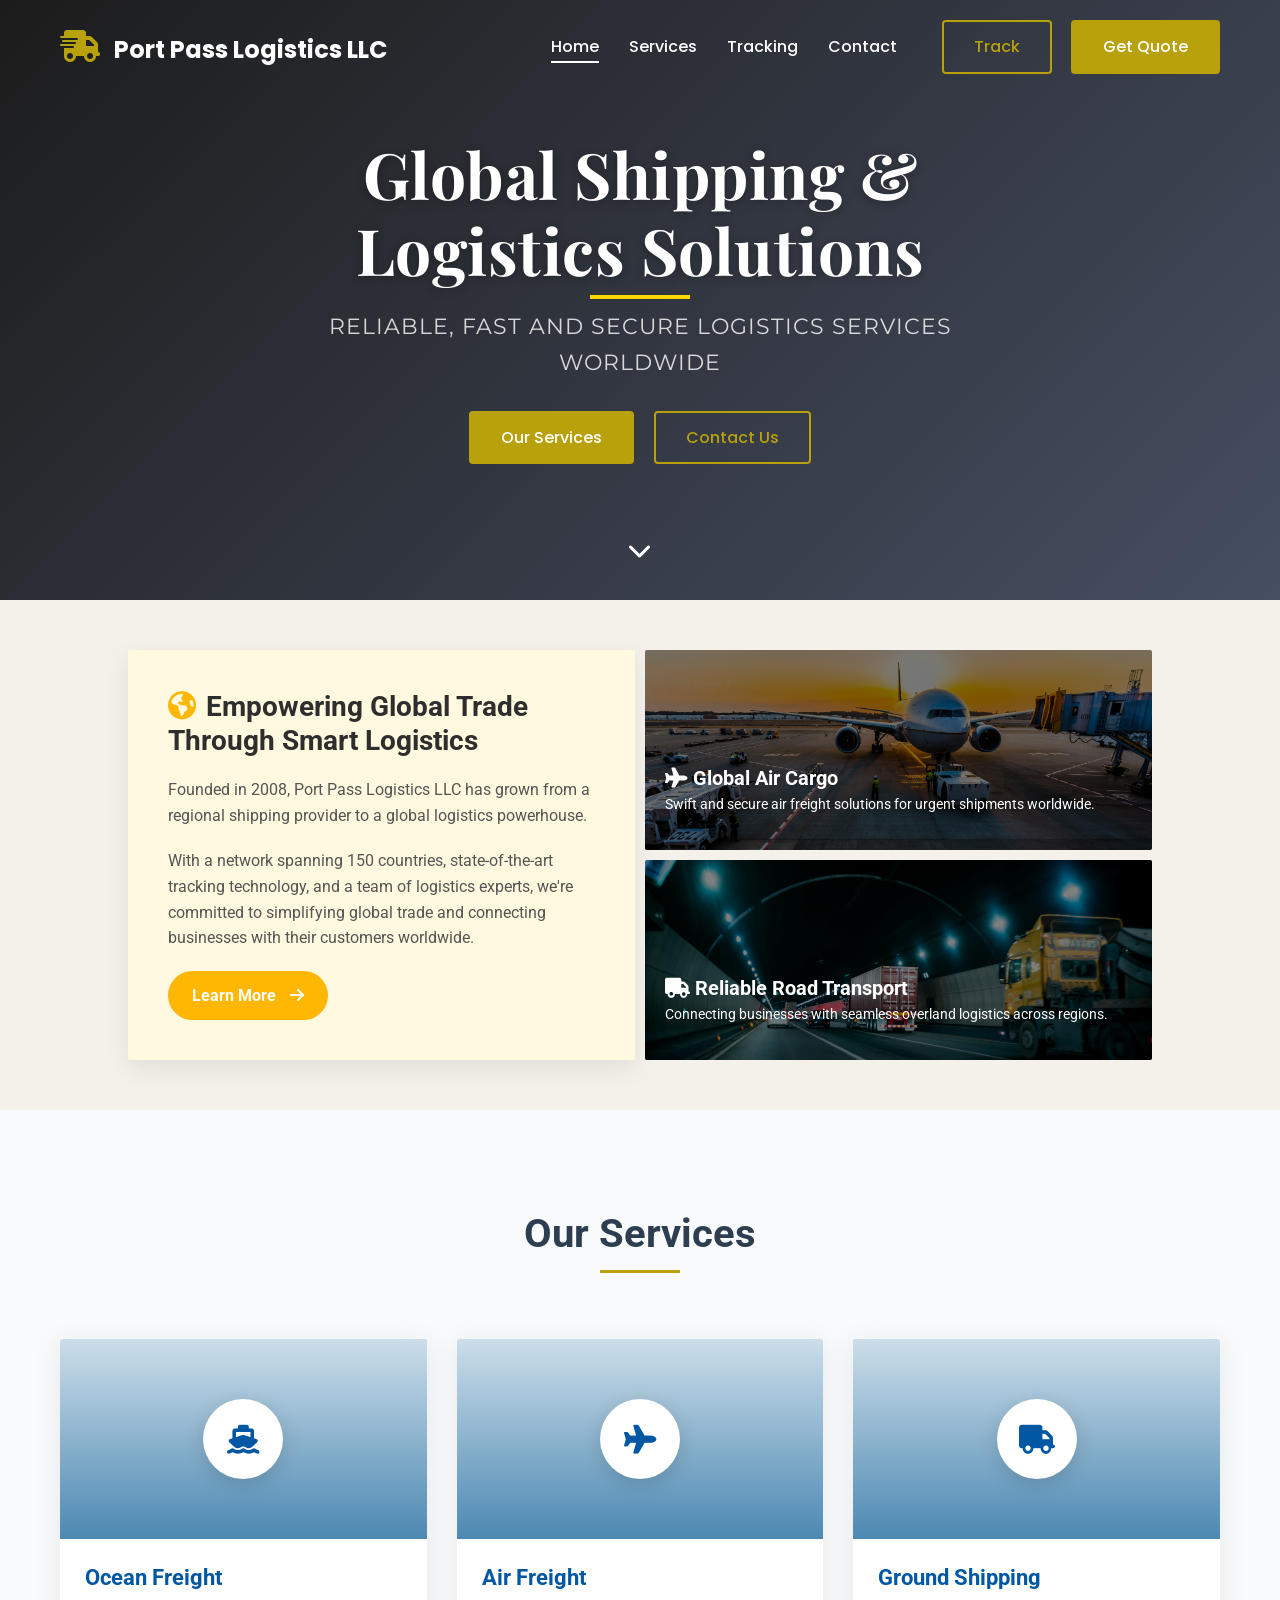
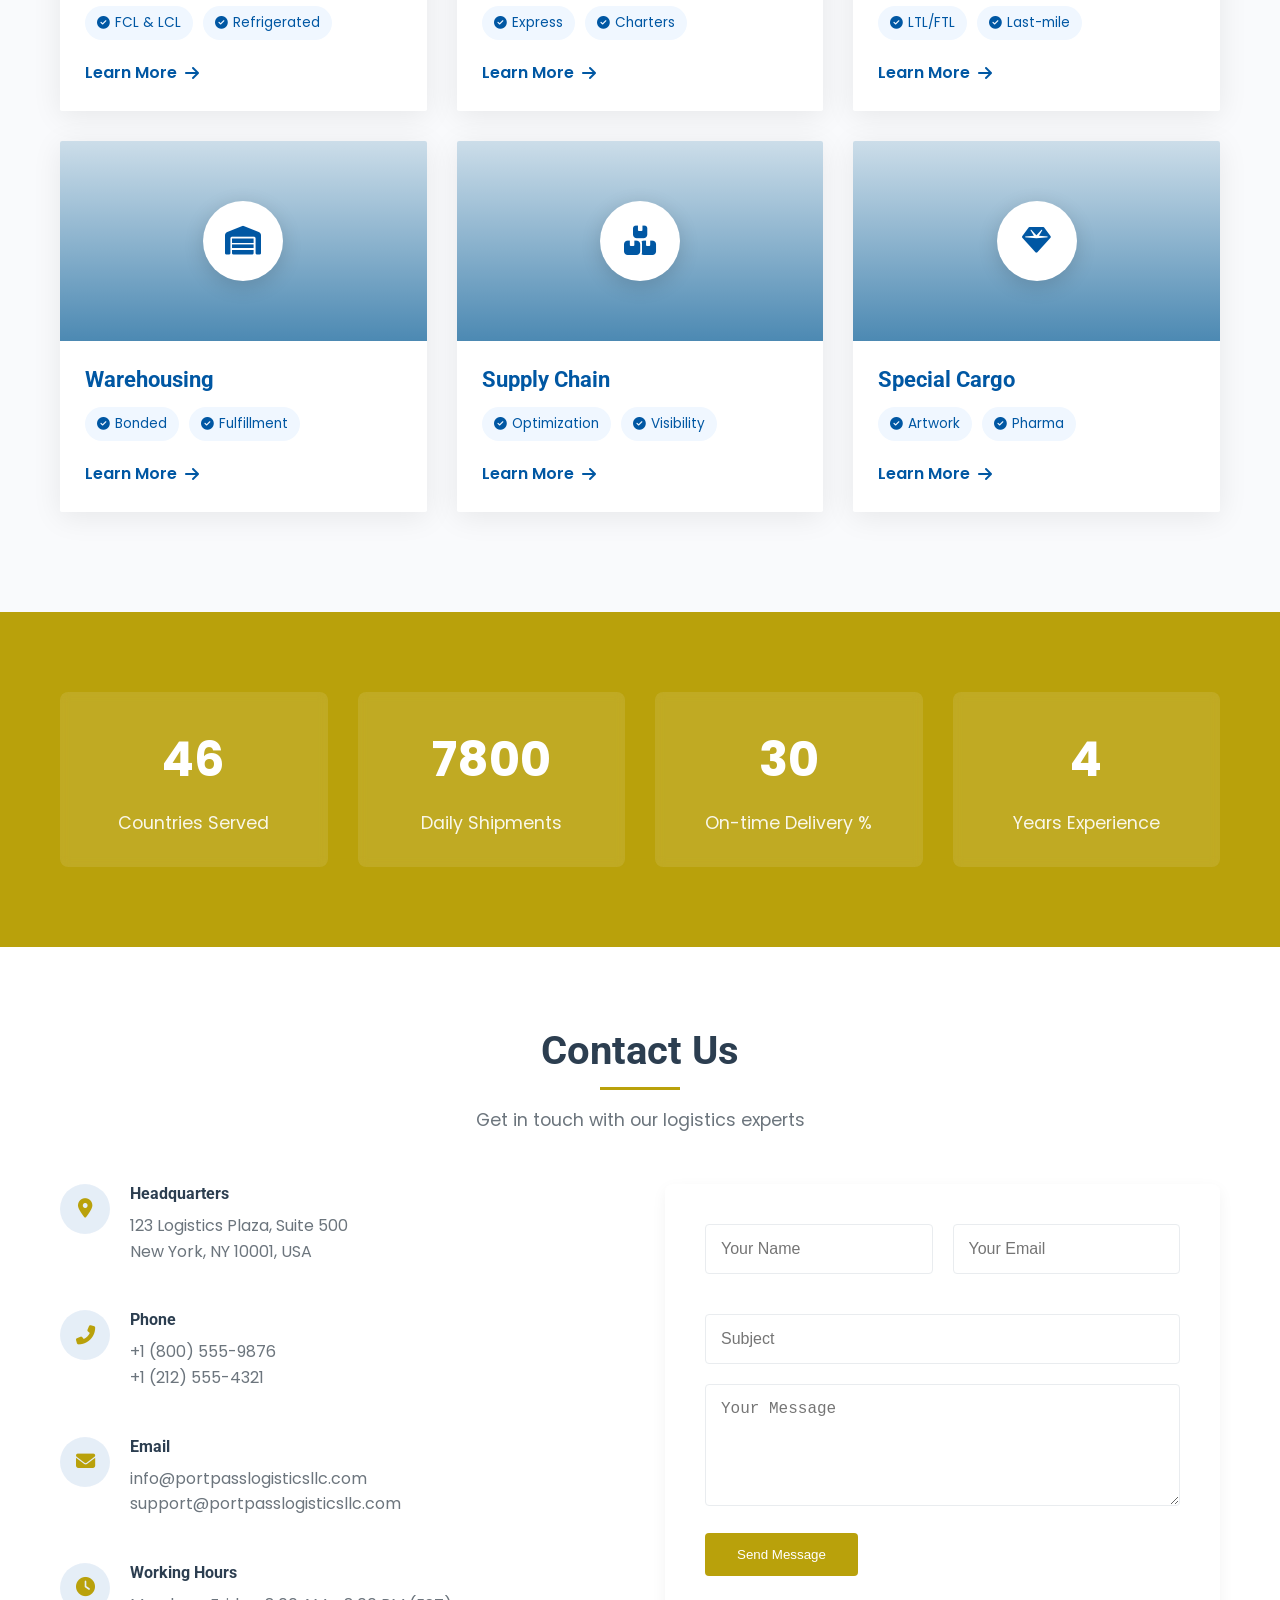
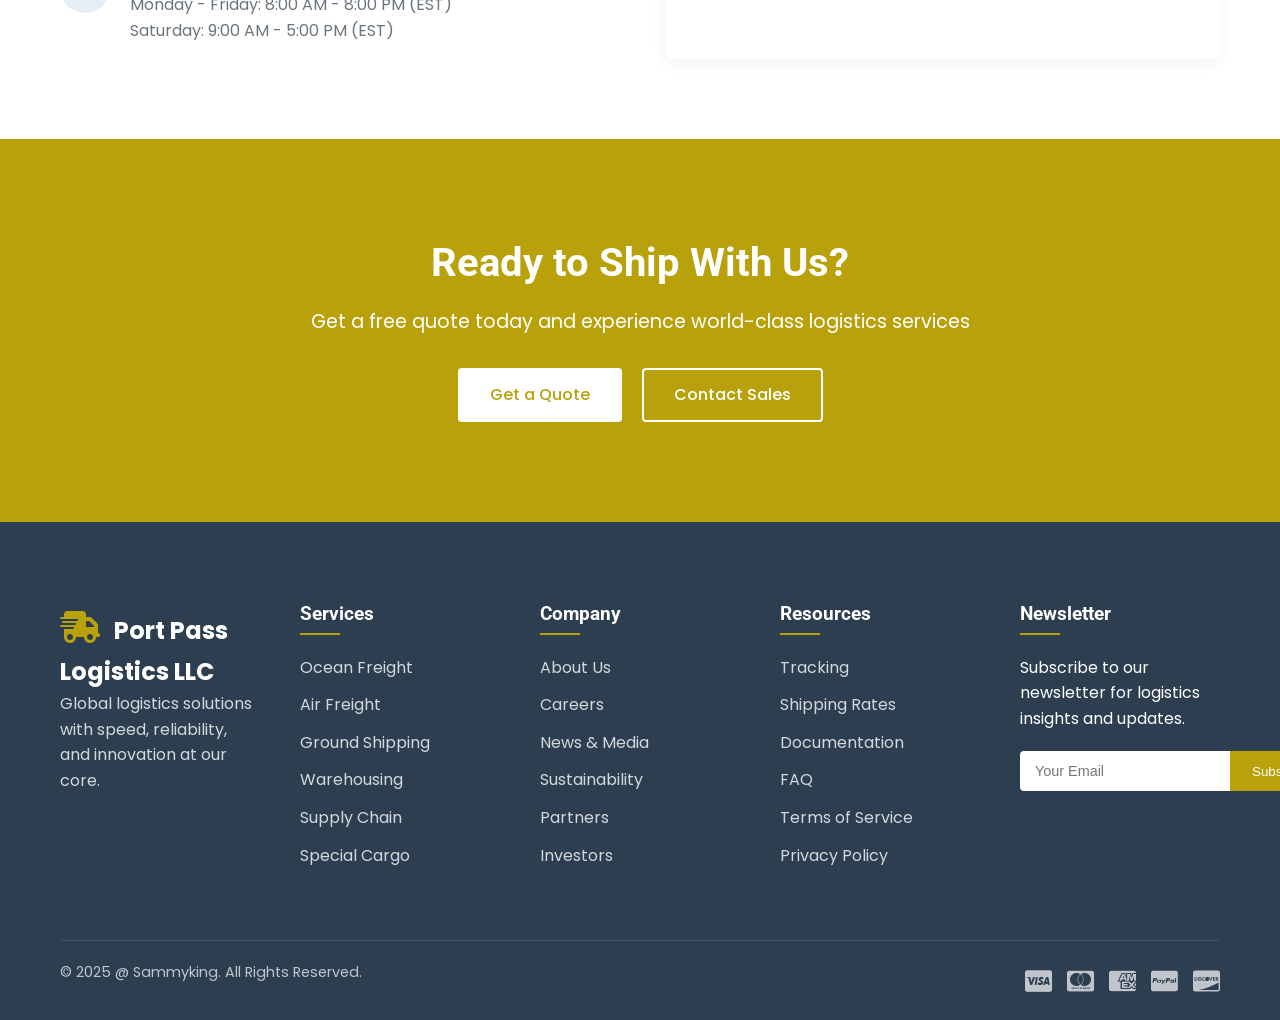
==== index.html @ 30027701 "name change update Co-authored-by: Copilot <copilot@github.com>" ====
<!DOCTYPE html>
<html lang="en">
<head>
    <meta charset="UTF-8">
    <meta name="viewport" content="width=device-width, initial-scale=1.0">
    <title>Global Shipping & Logistics Solutions</title>
    <link rel="preconnect" href="https://fonts.googleapis.com">
<link rel="preconnect" href="https://fonts.gstatic.com" crossorigin>
<link href="https://fonts.googleapis.com/css2?family=Montserrat:wght@800&family=Playfair+Display:wght@700&family=Open+Sans:wght@400;600&display=swap" rel="stylesheet">
    <link rel="stylesheet" href="https://cdnjs.cloudflare.com/ajax/libs/font-awesome/6.4.0/css/all.min.css">
    <link rel="stylesheet" href="styles.css">
    <link rel="preconnect" href="https://fonts.googleapis.com">
    <link rel="preconnect" href="https://fonts.gstatic.com" crossorigin>
    <link href="https://fonts.googleapis.com/css2?family=Poppins:wght@300;400;500;600;700&family=Roboto:wght@400;500;700&display=swap" rel="stylesheet">
</head>
<body>
    <!-- Header with Navigation -->
    <header class="header">
        <div class="container">
            <div class="logo">
                <a href="index.html">
                    <span class="logo-icon"><i class="fas fa-shipping-fast"></i></span>
                    <span class="logo-text">Port Pass Logistics LLC</span>
                </a>
            </div>
            <nav class="nav">
                <ul class="nav-list">
                    <li><a href="index.html" class="active">Home</a></li>
                    <li><a href="services.html">Services</a></li>
                    <li><a href="tracking.html">Tracking</a></li>
                    <!--<li><a href="index.html">About</a></li>-->
                    <li><a href="#contact">Contact</a></li>
                </ul>
                <div class="nav-buttons">
                    <a href="tracking.html" class="btn btn-outline">Track</a>
                    <a href="#" class="btn btn-primary">Get Quote</a>
                </div>
            </nav>
            <div class="mobile-menu-btn">
                <i class="fas fa-bars"></i>
            </div>
        </div>
    </header>





<!-- Hero Section with Video Background -->
<section class="hero" id="home">
    <div class="video-container">
         <!-- Primary video for desktop -->
        <video class="desktop-video" autoplay muted loop playsinline preload="auto" poster="poster.jpg">
            <source src="videos/herovideo3.mp4" type="video/mp4">
        </video>
        
        <!-- Smaller video for mobile -->
        <video class="mobile-video" autoplay muted loop playsinline preload="auto" poster="poster.jpg">
            <source src="videos/herovideo3mob.mp4" type="video/mp4" media="(max-width: 768px)">
        </video>
        
        <div class="video-overlay"></div>
    </div>
    
    
    <div class="container">
        <div class="hero-content">
            <h1>Global Shipping & Logistics Solutions</h1>
            <p class="subtitle">Reliable, fast and secure logistics services worldwide</p>
            <div class="hero-buttons">
                <a href="#services" class="btn btn-primary">Our Services</a>
                <a href="#contact" class="btn btn-outline">Contact Us</a>
            </div>
        </div>
    </div>
    
    <div class="scroll-down">
        <i class="fas fa-chevron-down"></i>
    </div>
</section>


    

    <!-- Hero Section with Slideshow -->
    <!--<section class="hero" id="home">
        <div class="hero-slideshow">
             Slide 1 -->
            <!--<div class="hero-slide active" style="background-image: url('https://images.unsplash.com/photo-1450101499163-c8848c66ca85?ixlib=rb-4.0.3&ixid=M3wxMjA3fDB8MHxwaG90by1wYWdlfHx8fGVufDB8fHx8fA%3D%3D&auto=format&fit=crop&w=2070&q=80');">
                <div class="slide-overlay"></div>
                <div class="container">
                    <div class="hero-content">
                        <h1>Port Pass Logistics LLC Solutions</h1>
                        <p class="subtitle">Reliable, fast and secure logistics services worldwide</p>
                        <div class="hero-buttons">
                            <a href="#services" class="btn btn-primary">Our Services</a>
                            <a href="#contact" class="btn btn-outline">Contact Us</a>
                        </div>
                    </div>
                </div>
            </div>-->
            <!-- Slide 2 
            <div class="hero-slide" style="background-image: url('https://images.unsplash.com/photo-1434626881859-194d67b2b86f?ixlib=rb-4.0.3&ixid=M3wxMjA3fDB8MHxwaG90by1wYWdlfHx8fGVufDB8fHx8fA%3D%3D&auto=format&fit=crop&w=2074&q=80');">
                <div class="slide-overlay"></div>
                <div class="container">
                    <div class="hero-content">
                        <h1>Air Freight Specialists</h1>
                        <p class="subtitle">Fastest delivery times with our premium air cargo services</p>
                        <div class="hero-buttons">
                            <a href="#services" class="btn btn-primary">Learn More</a>
                            <a href="#tracking" class="btn btn-outline">Track Shipment</a>
                        </div>
                    </div>
                </div>
            </div>
            Slide 3 
            <div class="hero-slide" style="background-image: url('https://images.unsplash.com/photo-1544620347-c4fd4a3d5957?ixlib=rb-4.0.3&ixid=M3wxMjA3fDB8MHxwaG90by1wYWdlfHx8fGVufDB8fHx8fA%3D%3D&auto=format&fit=crop&w=2069&q=80');">
                <div class="slide-overlay"></div>
                <div class="container">
                    <div class="hero-content">
                        <h1>Custom Logistics Solutions</h1>
                        <p class="subtitle">Tailored services to meet your specific business needs</p>
                        <div class="hero-buttons">
                            <a href="#contact" class="btn btn-primary">Get a Quote</a>
                            <a href="#about" class="btn btn-outline">About Us</a>
                        </div>
                    </div>
                </div>
            </div>
        </div>
        <div class="hero-slide-controls">
            <button class="slide-prev"><i class="fas fa-chevron-left"></i></button>
            <div class="slide-dots"></div>
            <button class="slide-next"><i class="fas fa-chevron-right"></i></button>
        </div>
    </section>-->




<section class="about-sec-unique">
  <!-- LEFT: ABOUT CONTENT -->
  <div class="about-sec-content">
    <div class="about-sec-card">
      <h2><i class="fas fa-globe-americas"></i>Empowering Global Trade Through Smart Logistics</h2>
      <p>Founded in 2008, Port Pass Logistics LLC has grown from a regional shipping provider to a global logistics powerhouse.</p>
      <p>With a network spanning 150 countries, state-of-the-art tracking technology, and a team of logistics experts,
        we're committed to simplifying global trade and connecting businesses with their customers worldwide.</p>
      <a href="#" class="about-sec-btn">
        Learn More <i class="fas fa-arrow-right"></i>
      </a>
    </div>
  </div>

  <!-- RIGHT: ONLY SUBCARDS -->
  <div class="about-sec-subcards">
    <div class="about-subcard plane">
      <div class="overlay"></div>
      <div class="subcard-content">
        <h3><i class="fas fa-plane"></i> Global Air Cargo</h3>
        <p>Swift and secure air freight solutions for urgent shipments worldwide.</p>
      </div>
    </div>

    <div class="about-subcard truck">
      <div class="overlay"></div>
      <div class="subcard-content">
        <h3><i class="fas fa-truck"></i> Reliable Road Transport</h3>
        <p>Connecting businesses with seamless overland logistics across regions.</p>
      </div>
    </div>
  </div>
</section>



    <!-- Services Section -->
    <!-- Services Section -->
<section class="services-section" id="services">
    <div class="container">
        <div class="section-header">
            <h2>Our Services</h2>
            <!--<p>Comprehensive logistics solutions for all your shipping needs</p>-->
        </div>
        <div class="services-grid">
            <!-- Service Card 1 -->
            <div class="service-card">
                <div class="card-image" style="background-image: url('https://images.unsplash.com/photo-1483728642387-6c3bdd6c93e5?ixlib=rb-4.0.3&ixid=M3wxMjA3fDB8MHxwaG90by1wYWdlfHx8fGVufDB8fHx8fA%3D%3D&auto=format&fit=crop&w=2070&q=80')">
                    <div class="service-icon">
                        <i class="fas fa-ship"></i>
                    </div>
                </div>
                <div class="card-content">
                    <h3>Ocean Freight</h3>
                    <!--<p>Cost-effective shipping solutions for large volumes with our global ocean freight services.</p>-->
                    <div class="service-features">
                        <span><i class="fas fa-check-circle"></i> FCL & LCL</span>
                        <span><i class="fas fa-check-circle"></i> Refrigerated</span>
                    </div>
                    <a href="services.html" class="service-link">Learn More <i class="fas fa-arrow-right"></i></a>
                </div>
            </div>
            
            <!-- Service Card 2 -->
            <div class="service-card">
                <div class="card-image" style="background-image: url('https://images.unsplash.com/photo-1436491865332-7a61a109cc05?ixlib=rb-4.0.3&ixid=M3wxMjA3fDB8MHxwaG90by1wYWdlfHx8fGVufDB8fHx8fA%3D%3D&auto=format&fit=crop&w=2074&q=80')">
                    <div class="service-icon">
                        <i class="fas fa-plane"></i>
                    </div>
                </div>
                <div class="card-content">
                    <h3>Air Freight</h3>
                    <!--<p>Fast and reliable air cargo services for time-sensitive shipments with priority handling.</p>-->
                    <div class="service-features">
                        <span><i class="fas fa-check-circle"></i> Express</span>
                        <span><i class="fas fa-check-circle"></i> Charters</span>
                    </div>
                    <a href="services.html" class="service-link">Learn More <i class="fas fa-arrow-right"></i></a>
                </div>
            </div>
            
            <!-- Service Card 3 -->
            <div class="service-card">
                <div class="card-image" style="background-image: url('https://images.unsplash.com/photo-1544620347-c4fd4a3d5957?ixlib=rb-4.0.3&ixid=M3wxMjA3fDB8MHxwaG90by1wYWdlfHx8fGVufDB8fHx8fA%3D%3D&auto=format&fit=crop&w=2069&q=80')">
                    <div class="service-icon">
                        <i class="fas fa-truck"></i>
                    </div>
                </div>
                <div class="card-content">
                    <h3>Ground Shipping</h3>
                    <!--<p>Efficient road transportation with real-time tracking for domestic and regional deliveries.</p>-->
                    <div class="service-features">
                        <span><i class="fas fa-check-circle"></i> LTL/FTL</span>
                        <span><i class="fas fa-check-circle"></i> Last-mile</span>
                    </div>
                    <a href="services.html" class="service-link">Learn More <i class="fas fa-arrow-right"></i></a>
                </div>
            </div>
            
            <!-- Service Card 4 -->
            <div class="service-card">
                <div class="card-image" style="background-image: url('https://images.unsplash.com/photo-1556740738-b6a63e27c4df?ixlib=rb-4.0.3&ixid=M3wxMjA3fDB8MHxwaG90by1wYWdlfHx8fGVufDB8fHx8fA%3D%3D&auto=format&fit=crop&w=2070&q=80')">
                    <div class="service-icon">
                        <i class="fas fa-warehouse"></i>
                    </div>
                </div>
                <div class="card-content">
                    <h3>Warehousing</h3>
                   <!--<p>Secure storage solutions with inventory management and distribution services.</p>-->
                    <div class="service-features">
                        <span><i class="fas fa-check-circle"></i> Bonded</span>
                        <span><i class="fas fa-check-circle"></i> Fulfillment</span>
                    </div>
                    <a href="services.html" class="service-link">Learn More <i class="fas fa-arrow-right"></i></a>
                </div>
            </div>
            
            <!-- Service Card 5 -->
            <div class="service-card">
                <div class="card-image" style="background-image: url('https://images.unsplash.com/photo-1600880292203-757bb62b4baf?ixlib=rb-4.0.3&ixid=M3wxMjA3fDB8MHxwaG90by1wYWdlfHx8fGVufDB8fHx8fA%3D%3D&auto=format&fit=crop&w=2070&q=80')">
                    <div class="service-icon">
                        <i class="fas fa-boxes"></i>
                    </div>
                </div>
                <div class="card-content">
                    <h3>Supply Chain</h3>
                   <!-- <p>End-to-end supply chain management with customized logistics strategies.</p>-->
                    <div class="service-features">
                        <span><i class="fas fa-check-circle"></i> Optimization</span>
                        <span><i class="fas fa-check-circle"></i> Visibility</span>
                    </div>
                    <a href="services.html" class="service-link">Learn More <i class="fas fa-arrow-right"></i></a>
                </div>
            </div>
            
            <!-- Service Card 6 -->
            <div class="service-card">
                <div class="card-image" style="background-image: url('https://images.unsplash.com/photo-1581093196277-1d7f1fdf7a37?ixlib=rb-4.0.3&ixid=M3wxMjA3fDB8MHxwaG90by1wYWdlfHx8fGVufDB8fHx8fA%3D%3D&auto=format&fit=crop&w=2070&q=80')">
                    <div class="service-icon">
                        <i class="fas fa-gem"></i>
                    </div>
                </div>
                <div class="card-content">
                    <h3>Special Cargo</h3>
                    <!--<p>Specialized handling for fragile, hazardous, or high-value shipments with extra care.</p>-->
                    <div class="service-features">
                        <span><i class="fas fa-check-circle"></i> Artwork</span>
                        <span><i class="fas fa-check-circle"></i> Pharma</span>
                    </div>
                    <a href="services.html" class="service-link">Learn More <i class="fas fa-arrow-right"></i></a>
                </div>
            </div>
        </div>
    </div>
</section>

    <!-- Stats Section -->
    <section class="stats-section">
        <div class="container">
            <div class="stats-grid">
                <div class="stat-item">
                    <div class="stat-number" data-count="150">0</div>
                    <div class="stat-label">Countries Served</div>
                </div>
                <div class="stat-item">
                    <div class="stat-number" data-count="25000">0</div>
                    <div class="stat-label">Daily Shipments</div>
                </div>
                <div class="stat-item">
                    <div class="stat-number" data-count="98.7">0</div>
                    <div class="stat-label">On-time Delivery %</div>
                </div>
                <div class="stat-item">
                    <div class="stat-number" data-count="15">0</div>
                    <div class="stat-label">Years Experience</div>
                </div>
            </div>
        </div>
    </section>

    

    <!-- About Section -->
    <!--<section class="about-section" id="about">
        <div class="container">
            <div class="about-content">
                <div class="about-text">
                    <h2>About Port Pass Logistics LLC</h2>
                    <p>Founded in 2008, Port Pass Logistics LLC has grown from a regional shipping provider to a global logistics powerhouse. Our mission is to deliver innovative, reliable, and sustainable logistics solutions that empower businesses to grow.</p>
                    <p>With a network spanning 150 countries, state-of-the-art tracking technology, and a team of logistics experts, we're committed to simplifying global trade and connecting businesses with their customers worldwide.</p>
                    <div class="about-features">
                        <div class="feature-item">
                            <i class="fas fa-check-circle"></i>
                            <span>ISO 9001 Certified Operations</span>
                        </div>
                        <div class="feature-item">
                            <i class="fas fa-check-circle"></i>
                            <span>24/7 Customer Support</span>
                        </div>
                        <div class="feature-item">
                            <i class="fas fa-check-circle"></i>
                            <span>Customized Logistics Solutions</span>
                        </div>
                        <div class="feature-item">
                            <i class="fas fa-check-circle"></i>
                            <span>Sustainable Shipping Options</span>
                        </div>
                    </div>
                    <a href="#" class="btn btn-primary">Learn More About Us</a>
                </div>
                <div class="about-image">
                    <img src="https://images.unsplash.com/photo-1556740738-b6a63e27c4df?ixlib=rb-4.0.3&ixid=M3wxMjA3fDB8MHxwaG90by1wYWdlfHx8fGVufDB8fHx8fA%3D%3D&auto=format&fit=crop&w=2070&q=80" alt="Port Pass Logistics LLC Warehouse">
                </div>
            </div>
        </div>
    </section>-->

   

    <!-- Contact Section -->
    <section class="contact-section" id="contact">
        <div class="container">
            <div class="section-header">
                <h2>Contact Us</h2>
                <p>Get in touch with our logistics experts</p>
            </div>
            <div class="contact-content">
                <div class="contact-info">
                    <div class="info-item">
                        <div class="info-icon">
                            <i class="fas fa-map-marker-alt"></i>
                        </div>
                        <div class="info-text">
                            <h4>Headquarters</h4>
                            <p>123 Logistics Plaza, Suite 500<br>New York, NY 10001, USA</p>
                        </div>
                    </div>
                    <div class="info-item">
                        <div class="info-icon">
                            <i class="fas fa-phone-alt"></i>
                        </div>
                        <div class="info-text">
                            <h4>Phone</h4>
                            <p>+1 (800) 555-9876<br>+1 (212) 555-4321</p>
                        </div>
                    </div>
                    <div class="info-item">
                        <div class="info-icon">
                            <i class="fas fa-envelope"></i>
                        </div>
                        <div class="info-text">
                            <h4>Email</h4>
                            <p>info@portpasslogisticsllc.com<br>support@portpasslogisticsllc.com</p>
                        </div>
                    </div>
                    <div class="info-item">
                        <div class="info-icon">
                            <i class="fas fa-clock"></i>
                        </div>
                        <div class="info-text">
                            <h4>Working Hours</h4>
                            <p>Monday - Friday: 8:00 AM - 8:00 PM (EST)<br>Saturday: 9:00 AM - 5:00 PM (EST)</p>
                        </div>
                    </div>
                </div>
                <div class="contact-form">
                    <form id="contactForm">
                        <div class="form-row">
                            <div class="form-group">
                                <input type="text" id="name" placeholder="Your Name" required>
                            </div>
                            <div class="form-group">
                                <input type="email" id="email" placeholder="Your Email" required>
                            </div>
                        </div>
                        <div class="form-group">
                            <input type="text" id="subject" placeholder="Subject">
                        </div>
                        <div class="form-group">
                            <textarea id="message" placeholder="Your Message" rows="5" required></textarea>
                        </div>
                        <button type="submit" class="btn btn-primary">Send Message</button>
                    </form>
                </div>
            </div>
        </div>
    </section>

     <!-- CTA Section -->
    <section class="cta-section">
        <div class="container">
            <div class="cta-content">
                <h2>Ready to Ship With Us?</h2>
                <p>Get a free quote today and experience world-class logistics services</p>
                <div class="cta-buttons">
                    <a href="#" class="btn btn-light">Get a Quote</a>
                    <a href="#" class="btn btn-outline-light">Contact Sales</a>
                </div>
            </div>
        </div>
    </section>

   <footer class="footer">
        <div class="container">
            <div class="footer-content">
                <div class="footer-col">
                    <div class="footer-logo">
                        <a href="index.html">
                            <span class="logo-icon"><i class="fas fa-shipping-fast"></i></span>
                            <span class="logo-text">Port Pass Logistics LLC</span>
                        </a>
                    </div>
                    <p class="footer-about">Global logistics solutions with speed, reliability, and innovation at our core.</p>
                    <!--<div class="footer-social">
                        <a href="#"><i class="fab fa-facebook-f"></i></a>
                        <a href="#"><i class="fab fa-twitter"></i></a>
                        <a href="#"><i class="fab fa-linkedin-in"></i></a>
                        <a href="#"><i class="fab fa-instagram"></i></a>
                        <a href="#"><i class="fab fa-youtube"></i></a>
                    </div>-->
                </div>
                <div class="footer-col">
                    <h4>Services</h4>
                    <ul class="footer-links">
                        <li><a href="#">Ocean Freight</a></li>
                        <li><a href="#">Air Freight</a></li>
                        <li><a href="#">Ground Shipping</a></li>
                        <li><a href="#">Warehousing</a></li>
                        <li><a href="#">Supply Chain</a></li>
                        <li><a href="#">Special Cargo</a></li>
                    </ul>
                </div>
                <div class="footer-col">
                    <h4>Company</h4>
                    <ul class="footer-links">
                        <li><a href="#">About Us</a></li>
                        <li><a href="#">Careers</a></li>
                        <li><a href="#">News & Media</a></li>
                        <li><a href="#">Sustainability</a></li>
                        <li><a href="#">Partners</a></li>
                        <li><a href="#">Investors</a></li>
                    </ul>
                </div>
                <div class="footer-col">
                    <h4>Resources</h4>
                    <ul class="footer-links">
                        <li><a href="#">Tracking</a></li>
                        <li><a href="#">Shipping Rates</a></li>
                        <li><a href="#">Documentation</a></li>
                        <li><a href="#">FAQ</a></li>
                        <li><a href="#">Terms of Service</a></li>
                        <li><a href="#">Privacy Policy</a></li>
                    </ul>
                </div>
                <div class="footer-col">
                    <h4>Newsletter</h4>
                    <p>Subscribe to our newsletter for logistics insights and updates.</p>
                    <form class="newsletter-form">
                        <input type="email" placeholder="Your Email" required>
                        <button type="submit" class="btn btn-primary">Subscribe</button>
                    </form>
                </div>
            </div>
            <div class="footer-bottom">
                <p>&copy; 2025 @ Sammyking. All Rights Reserved.</p>
                <div class="footer-payments">
                    <i class="fab fa-cc-visa"></i>
                    <i class="fab fa-cc-mastercard"></i>
                    <i class="fab fa-cc-amex"></i>
                    <i class="fab fa-cc-paypal"></i>
                    <i class="fab fa-cc-discover"></i>
                </div>
            </div>
        </div>
    </footer>

    <script src="script.js"></script>
</body>
</html>
---- styles.css ----
/* Base Styles */
:root {
    --primary-color: #b9a10b;
    --primary-dark: #003d82;
    --secondary-color: #ff6b00;
    --dark-color: #2c3e50;
    --light-color: #f8f9fa;
    --gray-color: #6c757d;
    --light-gray: #e9ecef;
    --success-color: #28a745;
    --danger-color: #dc3545;
    --warning-color: #fd7e14;
    --info-color: #17a2b8;
    --white: #ffffff;
    --black: #000000;
    --box-shadow: 0 5px 15px rgba(0, 0, 0, 0.1);
    --transition: all 0.3s ease;
}

* {
    margin: 0;
    padding: 0;
    box-sizing: border-box;
}

html {
    scroll-behavior: smooth;
}

body {
    font-family: 'Poppins', sans-serif;
    line-height: 1.6;
    color: #333;
    background-color: var(--white);
    overflow-x: hidden;
}

h1, h2, h3, h4, h5, h6 {
    font-family: 'Roboto', sans-serif;
    font-weight: 700;
    line-height: 1.2;
    margin-bottom: 1rem;
}

p {
    margin-bottom: 1rem;
}

a {
    text-decoration: none;
    color: inherit;
    transition: var(--transition);
}

ul {
    list-style: none;
}

img {
    max-width: 100%;
    height: auto;
}

.container {
    width: 100%;
    max-width: 1200px;
    margin: 0 auto;
    padding: 0 20px;
}

section {
    padding: 80px 0;
}

.section-header {
    text-align: center;
    margin-bottom: 50px;
}

.section-header h2 {
    font-size: 2.5rem;
    color: var(--dark-color);
    position: relative;
    display: inline-block;
    padding-bottom: 15px;
}

.section-header h2::after {
    content: '';
    position: absolute;
    bottom: 0;
    left: 50%;
    transform: translateX(-50%);
    width: 80px;
    height: 3px;
    background-color: var(--primary-color);
}

.section-header p {
    color: var(--gray-color);
    font-size: 1.1rem;
    max-width: 700px;
    margin: 0 auto;
}

.btn {
    display: inline-block;
    padding: 12px 30px;
    border-radius: 4px;
    font-weight: 500;
    text-align: center;
    cursor: pointer;
    transition: var(--transition);
    border: 2px solid transparent;
}

.btn-primary {
    background-color: var(--primary-color);
    color: var(--white);
}

.btn-primary:hover {
    background-color: var(--primary-dark);
    transform: translateY(-3px);
    box-shadow: var(--box-shadow);
}

.btn-outline {
    background-color: transparent;
    border-color: var(--primary-color);
    color: var(--primary-color);
}

.btn-outline:hover {
    background-color: var(--primary-color);
    color: var(--white);
    transform: translateY(-3px);
    box-shadow: var(--box-shadow);
}

.btn-light {
    background-color: var(--white);
    color: var(--primary-color);
}

.btn-light:hover {
    background-color: var(--light-gray);
    transform: translateY(-3px);
    box-shadow: var(--box-shadow);
}

.btn-outline-light {
    background-color: transparent;
    border-color: var(--white);
    color: var(--white);
}

.btn-outline-light:hover {
    background-color: var(--white);
    color: var(--primary-color);
    transform: translateY(-3px);
    box-shadow: var(--box-shadow);
}






/* Header Styles */
.header {
    position: fixed;
    top: 0;
    left: 0;
    width: 100%;
    z-index: 1000;
    padding: 20px 0;
    transition: var(--transition);
}

.header.scrolled {
    background-color: #2c3e50;
    padding: 15px 0;
    box-shadow: 0 5px 20px rgba(0, 0, 0, 0.1);
}

.header .container {
    display: flex;
    justify-content: space-between;
    align-items: center;
}

.logo {
    display: flex;
    align-items: center;
}

.logo-icon {
    font-size: 2rem;
    color: var(--primary-color);
    margin-right: 10px;
}

.logo-text {
    font-size: 1.5rem;
    font-weight: 700;
    color: var(--white);
}

.nav {
    display: flex;
    align-items: center;
}

.nav-list {
    display: flex;
    margin-right: 30px;
}

.nav-list li {
    margin-left: 30px;
}

.nav-list a {
    color: var(--white);
    font-weight: 500;
    position: relative;
    padding: 5px 0;
}

.nav-list a::after {
    content: '';
    position: absolute;
    bottom: 0;
    left: 0;
    width: 0;
    height: 2px;
    background-color: var(--white);
    transition: var(--transition);
}

.nav-list a:hover::after,
.nav-list a.active::after {
    width: 100%;
}

.nav-buttons .btn {
    margin-left: 15px;
}

.mobile-menu-btn {
    display: none;
    font-size: 1.5rem;
    color: var(--white);
    cursor: pointer;
}







/* Hero Section with Video */
.hero {
    position: relative;
    height: 400px;
    min-height: 600px;
    overflow: hidden;
    color: white;
    display: flex;
    align-items: center;
}

.video-container {
    position: absolute;
    top: 0;
    left: 0;
    width: 100%;
    height: 100%;
    z-index: 1;
}

.video-container video {
    width: 100%;
    height: 100%;
    object-fit: cover;
}

.video-overlay {
    position: absolute;
    top: 0;
    left: 0;
    width: 100%;
    height: 100%;
    background: linear-gradient(135deg, rgba(1, 1, 1, 0.895) 0%, rgba(1, 13, 39, 0.731) 100%);
    z-index: 2;
}

.hero-content {
    position: relative;
    z-index: 3;
    max-width: 700px;
    text-align: center;
    margin: 0 auto;
    padding: 0 20px;
    animation: fadeInUp 1s ease;
}

.hero-content h1 {
    font-family: 'Playfair Display', serif;
    font-size: 4rem;
    font-weight: 700;
    line-height: 1.2;
    margin-bottom: 20px;
    text-shadow: 0 2px 10px rgba(0, 0, 0, 0.3);
    letter-spacing: 0.5px;
    color: #fff;
    position: relative;
    display: inline-block;
}

.hero-content h1::after {
    content: '';
    position: absolute;
    bottom: -10px;
    left: 50%;
    transform: translateX(-50%);
    width: 100px;
    height: 4px;
    background: #FFD700; /* Gold accent line */
    transition: width 0.3s ease;
}

.hero-content .subtitle {
    font-family: 'Montserrat', sans-serif;
    font-size: 1.4rem;
    font-weight: 400;
    letter-spacing: 1px;
    margin-bottom: 30px;
    opacity: 0.9;
    text-transform: uppercase;
    color: rgba(255, 255, 255, 0.9);
}

.hero-buttons {
    display: flex;
    gap: 20px;
    justify-content: center;
    animation: fadeInUp 1s ease 0.6s forwards;
    opacity: 0;
}

.scroll-down {
    position: absolute;
    bottom: 30px;
    left: 50%;
    transform: translateX(-50%);
    z-index: 4;
    color: white;
    font-size: 1.5rem;
    animation: bounce 2s infinite;
    cursor: pointer;
}

/* Animations */
@keyframes fadeInUp {
    from {
        opacity: 0;
        transform: translateY(20px);
    }
    to {
        opacity: 1;
        transform: translateY(0);
    }
}

@keyframes bounce {
    0%, 20%, 50%, 80%, 100% {
        transform: translateY(0) translateX(-50%);
    }
    40% {
        transform: translateY(-10px) translateX(-50%);
    }
    60% {
        transform: translateY(-5px) translateX(-50%);
    }
}

/* Responsive Adjustments */
@media (max-width: 992px) {
    .hero-content h1 {
        font-size: 2.8rem;
    }
    
    .hero-content .subtitle {
        font-size: 1.2rem;
    }
    
    .hero-buttons {
        flex-direction: column;
        align-items: center;
    }
}

@media (max-width: 768px) {
    .hero {
        min-height: 500px;
    }
    
    .hero-content h1 {
        font-size: 2.2rem;
    }
    
    .video-container {
        height: 100vh;
    }
    
    /* Fallback image for mobile if video doesn't load */
    .video-container::before {
        content: '';
        position: absolute;
        top: 0;
        left: 0;
        width: 100%;
        height: 100%;
        background: url('https://images.unsplash.com/photo-1483728642387-6c3bdd6c93e5?ixlib=rb-4.0.3&ixid=M3wxMjA3fDB8MHxwaG90by1wYWdlfHx8fGVufDB8fHx8fA%3D%3D&auto=format&fit=crop&w=2070&q=80') no-repeat center center/cover;
        z-index: 3;
    }
}

@media (max-width: 576px) {
    .hero-content h1 {
        font-size: 1.8rem;
    }
    
    .hero-content .subtitle {
        font-size: 1rem;
    }
    
    .btn {
        padding: 10px 20px;
        font-size: 0.8rem;
    }
    
    /* Disable video on very small devices */
    .video-container video {
        display: none;
    }
}



/* Hide mobile video by default */
.mobile-video {
    display: none;
}

@media (max-width: 768px) {
    .desktop-video {
        display: none;
    }
    .mobile-video {
        display: block;
    }
    
    /* Fallback if video fails */
    .video-container::before {
        content: '';
        position: absolute;
        top: 0;
        left: 0;
        width: 100%;
        height: 100%;
        background: url('fallback-image.jpg') center/cover;
        z-index: 1;
    }
}














/* Hero Section 
.hero {
    position: relative;
    height: 100vh;
    min-height: 700px;
    overflow: hidden;
    margin-top: -80px;
    color: #fff;
}

.hero-slideshow {
    position: relative;
    width: 100%;
    height: 100%;
}

.hero-slide {
    position: absolute;
    top: 0;
    left: 0;
    width: 100%;
    height: 100%;
    background-size: cover;
    background-position: center;
    background-repeat: no-repeat;
    opacity: 0;
    transition: opacity 1.2s cubic-bezier(0.4, 0, 0.2, 1);
    z-index: 1;
}

.hero-slide.active {
    opacity: 1;
    z-index: 2;
}

.slide-overlay {
    position: absolute;
    top: 0;
    left: 0;
    width: 100%;
    height: 100%;
    background: linear-gradient(135deg, rgba(21, 22, 23, 0.85) 0%, rgba(1, 14, 27, 0.6) 100%);
    z-index: 1;
}

.hero-content {
    position: relative;
    z-index: 3;
    height: 100%;
    display: flex;
    flex-direction: column;
    justify-content: center;
    max-width: 800px;
    padding: 120px 0;
    animation: fadeInUp 1s ease;
}

.hero-subtitle {
    display: inline-block;
    font-size: 1.1rem;
    font-weight: 500;
    color: rgba(255, 255, 255, 0.9);
    margin-bottom: 15px;
    padding: 8px 15px;
    background-color: rgba(255, 255, 255, 0.15);
    border-radius: 30px;
    backdrop-filter: blur(5px);
    animation: fadeIn 0.8s ease 0.3s forwards;
    opacity: 0;
}

.hero-content h1 {
    font-size: 3.5rem;
    font-weight: 700;
    line-height: 1.2;
    margin-bottom: 20px;
    text-shadow: 0 2px 10px rgba(0, 0, 0, 0.2);
    animation: fadeInUp 0.8s ease 0.5s forwards;
    opacity: 0;
}

.hero-content h1 .highlight {
    color: #ffcc00;
    position: relative;
}

.hero-content h1 .highlight::after {
    content: '';
    position: absolute;
    bottom: 5px;
    left: 0;
    width: 100%;
    height: 8px;
    background-color: rgba(255, 204, 0, 0.3);
    z-index: -1;
}

.hero-text {
    font-size: 1.2rem;
    line-height: 1.6;
    margin-bottom: 30px;
    max-width: 600px;
    opacity: 0.9;
    animation: fadeInUp 0.8s ease 0.7s forwards;
    opacity: 0;
}

.hero-buttons {
    display: flex;
    gap: 15px;
    margin-bottom: 40px;
    animation: fadeIn 0.8s ease 0.9s forwards;
    opacity: 0;
}

.hero-buttons .btn {
    display: inline-flex;
    align-items: center;
    gap: 8px;
    padding: 15px 30px;
    border-radius: 50px;
    font-weight: 500;
    transition: all 0.3s ease;
}

.hero-buttons .btn i {
    font-size: 0.9rem;
    transition: transform 0.3s ease;
}

.hero-buttons .btn:hover i {
    transform: translateX(3px);
}

.hero-features {
    display: flex;
    flex-wrap: wrap;
    gap: 15px;
    animation: fadeIn 0.8s ease 1.1s forwards;
    opacity: 0;
}

.feature-item {
    display: flex;
    align-items: center;
    gap: 8px;
    font-size: 0.95rem;
    padding: 8px 15px;
    background-color: rgba(255, 255, 255, 0.1);
    border-radius: 30px;
    backdrop-filter: blur(5px);
}

.feature-item i {
    color: #ffcc00;
    font-size: 0.9rem;
}

.hero-slide-controls {
    position: absolute;
    bottom: 60px;
    left: 0;
    width: 100%;
    z-index: 10;
    display: flex;
    justify-content: center;
    align-items: center;
    gap: 20px;
}

.slide-prev, .slide-next {
    background-color: rgba(255, 255, 255, 0.15);
    color: #fff;
    border: none;
    width: 50px;
    height: 50px;
    border-radius: 50%;
    display: flex;
    justify-content: center;
    align-items: center;
    cursor: pointer;
    transition: all 0.3s ease;
    backdrop-filter: blur(5px);
}

.slide-prev:hover, .slide-next:hover {
    background-color: var(--primary-color);
    transform: scale(1.1);
}

.slide-dots {
    display: flex;
    gap: 10px;
}

.slide-dot {
    width: 12px;
    height: 12px;
    border-radius: 50%;
    background-color: rgba(255, 255, 255, 0.3);
    cursor: pointer;
    transition: all 0.3s ease;
}

.slide-dot.active {
    background-color: #fff;
    transform: scale(1.3);
}

.scroll-down {
    position: absolute;
    bottom: 20px;
    left: 50%;
    transform: translateX(-50%);
    z-index: 10;
    display: flex;
    flex-direction: column;
    align-items: center;
    color: rgba(255, 255, 255, 0.8);
    font-size: 0.9rem;
    cursor: pointer;
    animation: bounce 2s infinite;
}

.scroll-down i {
    margin-top: 5px;
    font-size: 1.2rem;
}

@keyframes bounce {
    0%, 20%, 50%, 80%, 100% {
        transform: translateY(0) translateX(-50%);
    }
    40% {
        transform: translateY(-10px) translateX(-50%);
    }
    60% {
        transform: translateY(-5px) translateX(-50%);
    }
}

/* Responsive Adjustments 
@media (max-width: 992px) {
    .hero-content h1 {
        font-size: 2.8rem;
    }
    
    .hero-text {
        font-size: 1.1rem;
    }
    
    .hero-buttons {
        flex-direction: column;
    }
    
    .hero-buttons .btn {
        justify-content: center;
    }
}

@media (max-width: 768px) {
    .hero {
        min-height: 600px;
    }
    
    .hero-content {
        padding: 100px 0;
    }
    
    .hero-content h1 {
        font-size: 2.2rem;
    }
    
    .hero-subtitle {
        font-size: 1rem;
    }
    
    .hero-features {
        flex-direction: column;
    }
}

@media (max-width: 576px) {
    .hero-content h1 {
        font-size: 1.8rem;
    }
    
    .hero-text {
        font-size: 1rem;
    }
    
    .hero-slide-controls {
        bottom: 30px;
    }
}*/














/* Font Import */
@import url('https://fonts.googleapis.com/css2?family=Roboto:wght@400;700&display=swap');
@import url('https://cdnjs.cloudflare.com/ajax/libs/font-awesome/6.0.0-beta3/css/all.min.css');

/* ===== GENERAL ===== */
.about-sec-unique {
  display: flex;
  align-items: stretch;
  justify-content: space-between;
  font-family: 'Roboto', sans-serif;
  background-color: #f4f1ea;
  padding: 50px 10%;
  gap: 10px;
  overflow: hidden;
}

.about-sec-content {
  flex: 1;
  animation: fadeInLeft 1s ease;
}

.about-sec-card {
  background: #fff9df;
  border-radius: 2px;
  padding: 40px;
  box-shadow: 0 8px 24px rgba(0, 0, 0, 0.08);
  transition: transform 0.3s ease;
  height: 100%;
}

.about-sec-card:hover {
  transform: translateY(-5px);
}

.about-sec-card h2 {
  font-size: 28px;
  color: #2e2e2e;
  margin-bottom: 20px;
}

.about-sec-card h2 i {
  margin-right: 10px;
  color: #ffb703;
}

.about-sec-card p {
  font-size: 16px;
  color: #555;
  margin-bottom: 20px;
  line-height: 1.6;
}

.about-sec-btn {
  display: inline-block;
  background-color: #ffb703;
  color: #fff;
  text-decoration: none;
  padding: 12px 24px;
  border-radius: 30px;
  font-weight: bold;
  transition: background-color 0.3s ease, transform 0.3s ease;
}

.about-sec-btn i {
  margin-left: 10px;
}

.about-sec-btn:hover {
  background-color: #fb8500;
  transform: translateX(5px);
}

/* ===== RIGHT: SUBCARDS ONLY ===== */
.about-sec-subcards {
  flex: 1;
  display: flex;
  flex-direction: column;
  gap: 10px;
  animation: fadeInRight 1s ease;
}

.about-subcard {
  position: relative;
  border-radius: 2px;
  flex: 1; /* Make both subcards fill evenly */
  overflow: hidden;
  background-size: cover;
  background-position: center;
  cursor: pointer;
  transition: transform 0.4s ease, box-shadow 0.4s ease;
  display: flex;
  align-items: flex-end; /* Content at bottom */
}

.about-subcard .overlay {
  position: absolute;
  top: 0;
  left: 0;
  width: 100%;
  height: 100%;
  background: rgba(0,0,0,0.5);
  transition: background 0.4s ease;
}

.about-subcard .subcard-content {
  position: relative;
  z-index: 2;
  color: #fff;
  padding: 20px;
}

.about-subcard h3 {
  font-size: 20px;
  margin-bottom: 5px;
}

.about-subcard p {
  font-size: 14px;
  line-height: 1.4;
}

.about-subcard:hover {
  transform: translateY(-5px) scale(1.02);
}

.about-subcard:hover .overlay {
  background: rgba(0,0,0,0.3);
}

/* Specific backgrounds */
.about-subcard.plane {
  background-image: url('images/about3.jpg');
}

.about-subcard.truck {
  background-image: url('images/about4.jpg');
}

/* Animations */
@keyframes fadeInLeft {
  from { opacity: 0; transform: translateX(-50px); }
  to { opacity: 1; transform: translateX(0); }
}

@keyframes fadeInRight {
  from { opacity: 0; transform: translateX(50px); }
  to { opacity: 1; transform: translateX(0); }
}

/* ===== RESPONSIVE ===== */
@media (max-width: 768px) {
  .about-sec-unique {
    flex-direction: column;
  }

  .about-sec-subcards {
    order: -1;
  }

  .about-subcard {
    height: 200px; /* Fixed height for mobile */
  }
}






















/* Tracking Section */
.tracking-section {
    background-color: var(--light-color);
    padding: 60px 0;
    
}

.tracking-form {
    max-width: 800px;
    margin: 0 auto 40px;
}

.tracking-form .form-group {
    display: flex;
    background-color: var(--white);
    border-radius: 4px;
    overflow: hidden;
    box-shadow: 0 5px 15px rgba(0, 0, 0, 0.1);
}

.tracking-form input {
    flex: 1;
    padding: 15px 20px;
    border: none;
    font-size: 1rem;
    outline: none;
}

.tracking-form button {
    border-radius: 0;
    border: none;
    padding: 15px 30px;
}

.tracking-results {
    background-color: var(--white);
    border-radius: 4px;
    padding: 30px;
    box-shadow: 0 5px 15px rgba(0, 0, 0, 0.1);
    max-width: 800px;
    margin: 0 auto;
}

.tracking-placeholder {
    text-align: center;
    color: var(--gray-color);
}

.tracking-placeholder i {
    font-size: 3rem;
    margin-bottom: 20px;
    color: var(--primary-color);
}

.tracking-details {
    display: none;
}

.tracking-status {
    display: flex;
    justify-content: space-between;
    align-items: center;
    margin-bottom: 30px;
    padding-bottom: 20px;
    border-bottom: 1px solid var(--light-gray);
}

.tracking-id {
    font-weight: 500;
    color: var(--dark-color);
}

.status-badge {
    padding: 8px 15px;
    border-radius: 20px;
    font-weight: 500;
    font-size: 0.9rem;
}

.status-badge.pending {
    background-color: #fff3cd;
    color: #856404;
}

.status-badge.in-transit {
    background-color: #cce5ff;
    color: #004085;
}

.status-badge.delivered {
    background-color: #d4edda;
    color: #155724;
}

.tracking-progress {
    position: relative;
    padding: 30px 0;
    margin-bottom: 30px;
}

.progress-steps {
    display: flex;
    justify-content: space-between;
    position: relative;
}

.progress-steps::before {
    content: '';
    position: absolute;
    top: 50%;
    left: 0;
    right: 0;
    height: 4px;
    background-color: var(--light-gray);
    transform: translateY(-50%);
    z-index: 1;
}

.progress-bar {
    position: absolute;
    top: 50%;
    left: 0;
    height: 4px;
    background-color: var(--primary-color);
    transform: translateY(-50%);
    z-index: 2;
    transition: width 0.5s ease;
}

.progress-step {
    position: relative;
    z-index: 3;
    text-align: center;
    width: 100px;
}

.step-icon {
    width: 40px;
    height: 40px;
    border-radius: 50%;
    background-color: var(--white);
    border: 4px solid var(--light-gray);
    display: flex;
    justify-content: center;
    align-items: center;
    margin: 0 auto 10px;
    color: var(--gray-color);
    transition: var(--transition);
}

.step-icon.active {
    border-color: var(--primary-color);
    color: var(--primary-color);
    background-color: var(--white);
}

.step-icon.completed {
    background-color: var(--primary-color);
    border-color: var(--primary-color);
    color: var(--white);
}

.step-label {
    font-size: 0.9rem;
    color: var(--gray-color);
}

.step-label.active {
    color: var(--dark-color);
    font-weight: 500;
}

.step-date {
    font-size: 0.8rem;
    color: var(--gray-color);
    margin-top: 5px;
}

.tracking-history {
    border-top: 1px solid var(--light-gray);
    padding-top: 20px;
}

.history-item {
    display: flex;
    margin-bottom: 20px;
    padding-bottom: 20px;
    border-bottom: 1px dashed var(--light-gray);
}

.history-item:last-child {
    margin-bottom: 0;
    padding-bottom: 0;
    border-bottom: none;
}

.history-icon {
    width: 40px;
    height: 40px;
    border-radius: 50%;
    background-color: var(--light-gray);
    display: flex;
    justify-content: center;
    align-items: center;
    margin-right: 15px;
    color: var(--gray-color);
    flex-shrink: 0;
}

.history-content {
    flex: 1;
}

.history-title {
    font-weight: 500;
    margin-bottom: 5px;
}

.history-date {
    font-size: 0.9rem;
    color: var(--gray-color);
    margin-bottom: 5px;
}

.history-location {
    font-size: 0.9rem;
    color: var(--gray-color);
}




















/* Services Section */
.services-section {
    padding: 100px 0;
    background-color: #f9fafc;
}

.services-grid {
    display: grid;
    grid-template-columns: repeat(auto-fit, minmax(350px, 1fr));
    gap: 30px;
    margin-top: 50px;
}

.service-card {
    background: white;
    border-radius: 2px;
    overflow: hidden;
    box-shadow: 0 5px 30px rgba(0, 0, 0, 0.08);
    transition: all 0.4s cubic-bezier(0.175, 0.885, 0.32, 1.275);
    display: flex;
    flex-direction: column;
}

.service-card:hover {
    transform: translateY(-10px);
    box-shadow: 0 15px 40px rgba(0, 0, 0, 0.12);
}

.card-image {
    height: 200px;
    background-size: cover;
    background-position: center;
    position: relative;
    display: flex;
    align-items: center;
    justify-content: center;
}

.card-image::before {
    content: '';
    position: absolute;
    top: 0;
    left: 0;
    width: 100%;
    height: 100%;
    background: linear-gradient(to bottom, rgba(0, 87, 146, 0.2), rgba(0, 87, 146, 0.7));
}

.service-icon {
    width: 80px;
    height: 80px;
    background: white;
    border-radius: 50%;
    display: flex;
    align-items: center;
    justify-content: center;
    font-size: 1.8rem;
    color: #0057a3;
    z-index: 2;
    box-shadow: 0 5px 20px rgba(0, 0, 0, 0.15);
    transition: all 0.3s ease;
}

.service-card:hover .service-icon {
    background: #0057a3;
    color: white;
    transform: scale(1.1) rotate(10deg);
}

.card-content {
    padding: 25px;
    flex: 1;
    display: flex;
    flex-direction: column;
}

.card-content h3 {
    font-size: 1.4rem;
    margin-bottom: 15px;
    color: #0057a3;
}

.card-content p {
    color: #666;
    margin-bottom: 20px;
    line-height: 1.6;
}

.service-features {
    display: flex;
    flex-wrap: wrap;
    gap: 10px;
    margin-bottom: 20px;
}

.service-features span {
    display: inline-flex;
    align-items: center;
    background: #f0f7ff;
    padding: 6px 12px;
    border-radius: 20px;
    font-size: 0.85rem;
    color: #0057a3;
}

.service-features i {
    margin-right: 5px;
    font-size: 0.8rem;
}

.service-link {
    margin-top: auto;
    display: inline-flex;
    align-items: center;
    color: #0057a3;
    font-weight: 600;
    transition: all 0.3s ease;
}

.service-link i {
    margin-left: 8px;
    transition: transform 0.3s ease;
}

.service-link:hover {
    color: #003d82;
}

.service-link:hover i {
    transform: translateX(5px);
}

/* Animations */
.service-card {
    opacity: 0;
    transform: translateY(30px);
    animation: fadeInUp 0.8s ease forwards;
}

.service-card:nth-child(1) { animation-delay: 0.1s; }
.service-card:nth-child(2) { animation-delay: 0.2s; }
.service-card:nth-child(3) { animation-delay: 0.3s; }
.service-card:nth-child(4) { animation-delay: 0.4s; }
.service-card:nth-child(5) { animation-delay: 0.5s; }
.service-card:nth-child(6) { animation-delay: 0.6s; }

@keyframes fadeInUp {
    from {
        opacity: 0;
        transform: translateY(30px);
    }
    to {
        opacity: 1;
        transform: translateY(0);
    }
}

/* Responsive */
@media (max-width: 992px) {
 .services-grid {
    grid-template-columns: repeat(2, 1fr);
  }

  .service-card {
    min-width: 0; /* prevent overflow */
  }
}

@media (max-width: 768px) {
    .services-grid {
    grid-template-columns: repeat(2, 1fr);
  }

  .service-card {
    min-width: 0; /* prevent overflow */
  }


    .services-section {
        padding: 80px 0;
    }
    
    .card-image {
        height: 180px;
    }
    
    .service-icon {
        width: 70px;
        height: 70px;
        font-size: 1.5rem;
    }
}

@media (max-width: 576px) {
    .services-grid {
        grid-template-columns: 1fr;
    }
    
    .card-content h3 {
        font-size: 1.3rem;
    }
}





/* Stats Section */
.stats-section {
    background-color: var(--primary-color);
    color: var(--white);
    padding: 80px 0;
    position: relative;
    overflow: hidden;
}

.stats-section::before {
    content: '';
    position: absolute;
    top: 0;
    left: 0;
    width: 100%;
    height: 100%;
    background-image: url('https://images.unsplash.com/photo-1454165804606-c3d57bc86b40?ixlib=rb-4.0.3&ixid=M3wxMjA3fDB8MHxwaG90by1wYWdlfHx8fGVufDB8fHx8fA%3D%3D&auto=format&fit=crop&w=2070&q=80');
    background-size: cover;
    background-position: center;
    opacity: 0.5;
    z-index: 1;
}

.stats-grid {
    display: grid;
    grid-template-columns: repeat(auto-fit, minmax(200px, 1fr));
    gap: 30px;
    position: relative;
    z-index: 2;
}

.stat-item {
    text-align: center;
    padding: 30px;
    background-color: rgba(255, 255, 255, 0.1);
    border-radius: 8px;
    backdrop-filter: blur(5px);
    transition: var(--transition);
}

.stat-item:hover {
    transform: translateY(-5px);
    background-color: rgba(255, 255, 255, 0.2);
}

.stat-number {
    font-size: 3rem;
    font-weight: 700;
    margin-bottom: 10px;
    color: var(--white);
}

.stat-label {
    font-size: 1.1rem;
    opacity: 0.9;
}





/* Testimonials Section */
.testimonials-section {
    background-color: var(--light-color);
}

.testimonials-slider {
    position: relative;
    max-width: 800px;
    margin: 0 auto;
}

.testimonial {
    display: none;
    background-color: var(--white);
    border-radius: 8px;
    padding: 40px;
    box-shadow: 0 5px 15px rgba(0, 0, 0, 0.05);
}

.testimonial.active {
    display: block;
    animation: fadeIn 0.5s ease;
}

.quote-icon {
    font-size: 2rem;
    color: var(--primary-color);
    opacity: 0.3;
    margin-bottom: 20px;
}

.testimonial-text {
    font-size: 1.1rem;
    font-style: italic;
    color: var(--dark-color);
    margin-bottom: 30px;
    line-height: 1.8;
}

.testimonial-author {
    display: flex;
    align-items: center;
}

.author-avatar {
    width: 60px;
    height: 60px;
    border-radius: 50%;
    overflow: hidden;
    margin-right: 20px;
    border: 3px solid var(--primary-color);
}

.author-avatar img {
    width: 100%;
    height: 100%;
    object-fit: cover;
}

.author-info h4 {
    margin-bottom: 5px;
    color: var(--dark-color);
}

.author-title {
    color: var(--gray-color);
    font-size: 0.9rem;
}

.testimonial-controls {
    display: flex;
    justify-content: center;
    align-items: center;
    margin-top: 40px;
    gap: 20px;
}

.testimonial-prev, .testimonial-next {
    background-color: transparent;
    border: 2px solid var(--primary-color);
    color: var(--primary-color);
    width: 40px;
    height: 40px;
    border-radius: 50%;
    display: flex;
    justify-content: center;
    align-items: center;
    cursor: pointer;
    transition: var(--transition);
}

.testimonial-prev:hover, .testimonial-next:hover {
    background-color: var(--primary-color);
    color: var(--white);
}

.testimonial-dots {
    display: flex;
    gap: 10px;
}

.testimonial-dot {
    width: 12px;
    height: 12px;
    border-radius: 50%;
    background-color: var(--light-gray);
    cursor: pointer;
    transition: var(--transition);
}

.testimonial-dot.active {
    background-color: var(--primary-color);
    transform: scale(1.2);
}





/* About Section */
.about-content {
    display: grid;
    grid-template-columns: 1fr 1fr;
    gap: 50px;
    align-items: center;
}

.about-text h2 {
    color: var(--dark-color);
    margin-bottom: 20px;
}

.about-text p {
    margin-bottom: 20px;
    color: var(--gray-color);
}

.about-features {
    margin: 30px 0;
}

.feature-item {
    display: flex;
    align-items: center;
    margin-bottom: 15px;
}

.feature-item i {
    color: var(--primary-color);
    margin-right: 10px;
    font-size: 1.2rem;
}

.about-image {
    position: relative;
    border-radius: 8px;
    overflow: hidden;
    box-shadow: 0 20px 40px rgba(0, 0, 0, 0.1);
}

.about-image img {
    width: 100%;
    height: auto;
    display: block;
    transition: var(--transition);
}

.about-image:hover img {
    transform: scale(1.05);
}






/* CTA Section */
.cta-section {
    background-color: var(--primary-color);
    color: var(--white);
    text-align: center;
    padding: 100px 0;
    position: relative;
    overflow: hidden;
}

.cta-section::before {
    content: '';
    position: absolute;
    top: 0;
    left: 0;
    width: 100%;
    height: 100%;
    background-image: url('https://images.unsplash.com/photo-1439792675105-701e6a4ab6f0?ixlib=rb-4.0.3&ixid=M3wxMjA3fDB8MHxwaG90by1wYWdlfHx8fGVufDB8fHx8fA%3D%3D&auto=format&fit=crop&w=2073&q=80');
    background-size: cover;
    background-position: center;
    opacity: 0.8;
    z-index: 1;
}

.cta-content {
    position: relative;
    z-index: 2;
}

.cta-content h2 {
    font-size: 2.5rem;
    margin-bottom: 20px;
}

.cta-content p {
    font-size: 1.2rem;
    margin-bottom: 30px;
    max-width: 700px;
    margin-left: auto;
    margin-right: auto;
}

.cta-buttons {
    display: flex;
    justify-content: center;
    gap: 20px;
}








/* Contact Section */
.contact-content {
    display: grid;
    grid-template-columns: 1fr 1fr;
    gap: 50px;
}

.contact-info {
    display: flex;
    flex-direction: column;
    gap: 30px;
}

.info-item {
    display: flex;
    align-items: flex-start;
    gap: 20px;
}

.info-icon {
    width: 50px;
    height: 50px;
    background-color: rgba(0, 86, 179, 0.1);
    border-radius: 50%;
    display: flex;
    justify-content: center;
    align-items: center;
    color: var(--primary-color);
    font-size: 1.2rem;
    flex-shrink: 0;
}

.info-text h4 {
    margin-bottom: 10px;
    color: var(--dark-color);
}

.info-text p {
    color: var(--gray-color);
    line-height: 1.6;
}

.contact-form {
    background-color: var(--white);
    border-radius: 8px;
    padding: 40px;
    box-shadow: 0 5px 15px rgba(0, 0, 0, 0.05);
}

.form-row {
    display: grid;
    grid-template-columns: 1fr 1fr;
    gap: 20px;
    margin-bottom: 20px;
}

.form-group {
    margin-bottom: 20px;
}

.form-group input,
.form-group textarea {
    width: 100%;
    padding: 15px;
    border: 1px solid var(--light-gray);
    border-radius: 4px;
    font-size: 1rem;
    transition: var(--transition);
}

.form-group input:focus,
.form-group textarea:focus {
    border-color: var(--primary-color);
    outline: none;
    box-shadow: 0 0 0 3px rgba(0, 86, 179, 0.1);
}

.form-group textarea {
    resize: vertical;
    min-height: 120px;
}






/* Footer */
.footer {
    background-color: var(--dark-color);
    color: var(--white);
    padding: 80px 0 0;
}

.footer-content {
    display: grid;
    grid-template-columns: repeat(auto-fit, minmax(200px, 1fr));
    gap: 40px;
    margin-bottom: 60px;
}

.footer-col h4 {
    color: var(--white);
    margin-bottom: 20px;
    font-size: 1.2rem;
    position: relative;
    padding-bottom: 10px;
}

.footer-col h4::after {
    content: '';
    position: absolute;
    bottom: 0;
    left: 0;
    width: 40px;
    height: 2px;
    background-color: var(--primary-color);
}

.footer-about {
    margin-bottom: 20px;
    opacity: 0.8;
    line-height: 1.6;
}

.footer-social {
    display: flex;
    gap: 15px;
}

.footer-social a {
    width: 40px;
    height: 40px;
    border-radius: 50%;
    background-color: rgba(255, 255, 255, 0.1);
    display: flex;
    justify-content: center;
    align-items: center;
    transition: var(--transition);
}

.footer-social a:hover {
    background-color: var(--primary-color);
    transform: translateY(-3px);
}

.footer-links li {
    margin-bottom: 12px;
}

.footer-links a {
    opacity: 0.8;
    transition: var(--transition);
}

.footer-links a:hover {
    opacity: 1;
    color: var(--primary-color);
    padding-left: 5px;
}

.newsletter-form {
    display: flex;
    margin-top: 20px;
}

.newsletter-form input {
    flex: 1;
    padding: 12px 15px;
    border: none;
    border-radius: 4px 0 0 4px;
    font-size: 0.9rem;
    outline: none;
}

.newsletter-form button {
    border-radius: 0 4px 4px 0;
    padding: 0 20px;
}

.footer-bottom {
    border-top: 1px solid rgba(255, 255, 255, 0.1);
    padding: 20px 0;
    display: flex;
    justify-content: space-between;
    align-items: center;
}

.footer-bottom p {
    opacity: 0.7;
    font-size: 0.9rem;
}

.footer-payments {
    display: flex;
    gap: 15px;
    font-size: 1.5rem;
    opacity: 0.7;
}

/* Animations */
@keyframes fadeIn {
    from {
        opacity: 0;
    }
    to {
        opacity: 1;
    }
}

@keyframes fadeInUp {
    from {
        opacity: 0;
        transform: translateY(20px);
    }
    to {
        opacity: 1;
        transform: translateY(0);
    }
}

/* Responsive Styles */
@media (max-width: 992px) {
    .about-content,
    .contact-content {
        grid-template-columns: 1fr;
    }

    .about-image {
        order: -1;
    }

    section {
        padding: 60px 0;
    }

    .hero-content h1 {
        font-size: 3rem;
    }
}

@media (max-width: 768px) {
    .nav {
        position: fixed;
        top: 80px;
        left: 0;
        width: 100%;
        background-color: rgba(0, 0, 0, 0.9);
        flex-direction: column;
        align-items: center;
        padding: 20px 0;
        transform: translateY(-150%);
        transition: transform 0.5s ease;
        z-index: 999;
    }

    .nav.active {
        transform: translateY(0);
    }

    .nav-list {
        flex-direction: column;
        margin-right: 0;
        margin-bottom: 20px;
        text-align: center;
    }

    .nav-list li {
        margin: 10px 0;
    }

    .nav-buttons {
        display: flex;
        flex-direction: column;
        gap: 10px;
    }

    .mobile-menu-btn {
        display: block;
    }

    .hero-content h1 {
        font-size: 2.5rem;
    }

    .hero-content .subtitle {
        font-size: 1.1rem;
    }

    .hero-buttons {
        flex-direction: column;
        gap: 15px;
    }

    .form-row {
        grid-template-columns: 1fr;
    }

    .stats-grid {
        grid-template-columns: 1fr 1fr;
    }
}

@media (max-width: 576px) {
    .section-header h2 {
        font-size: 2rem;
    }

    .hero-content h1 {
        font-size: 2rem;
    }

    .services-grid {
        grid-template-columns: 1fr;
    }

    .stats-grid {
        grid-template-columns: 1fr;
    }

    .footer-content {
        grid-template-columns: 1fr;
    }

    .footer-bottom {
        flex-direction: column;
        gap: 15px;
        text-align: center;
    }
}
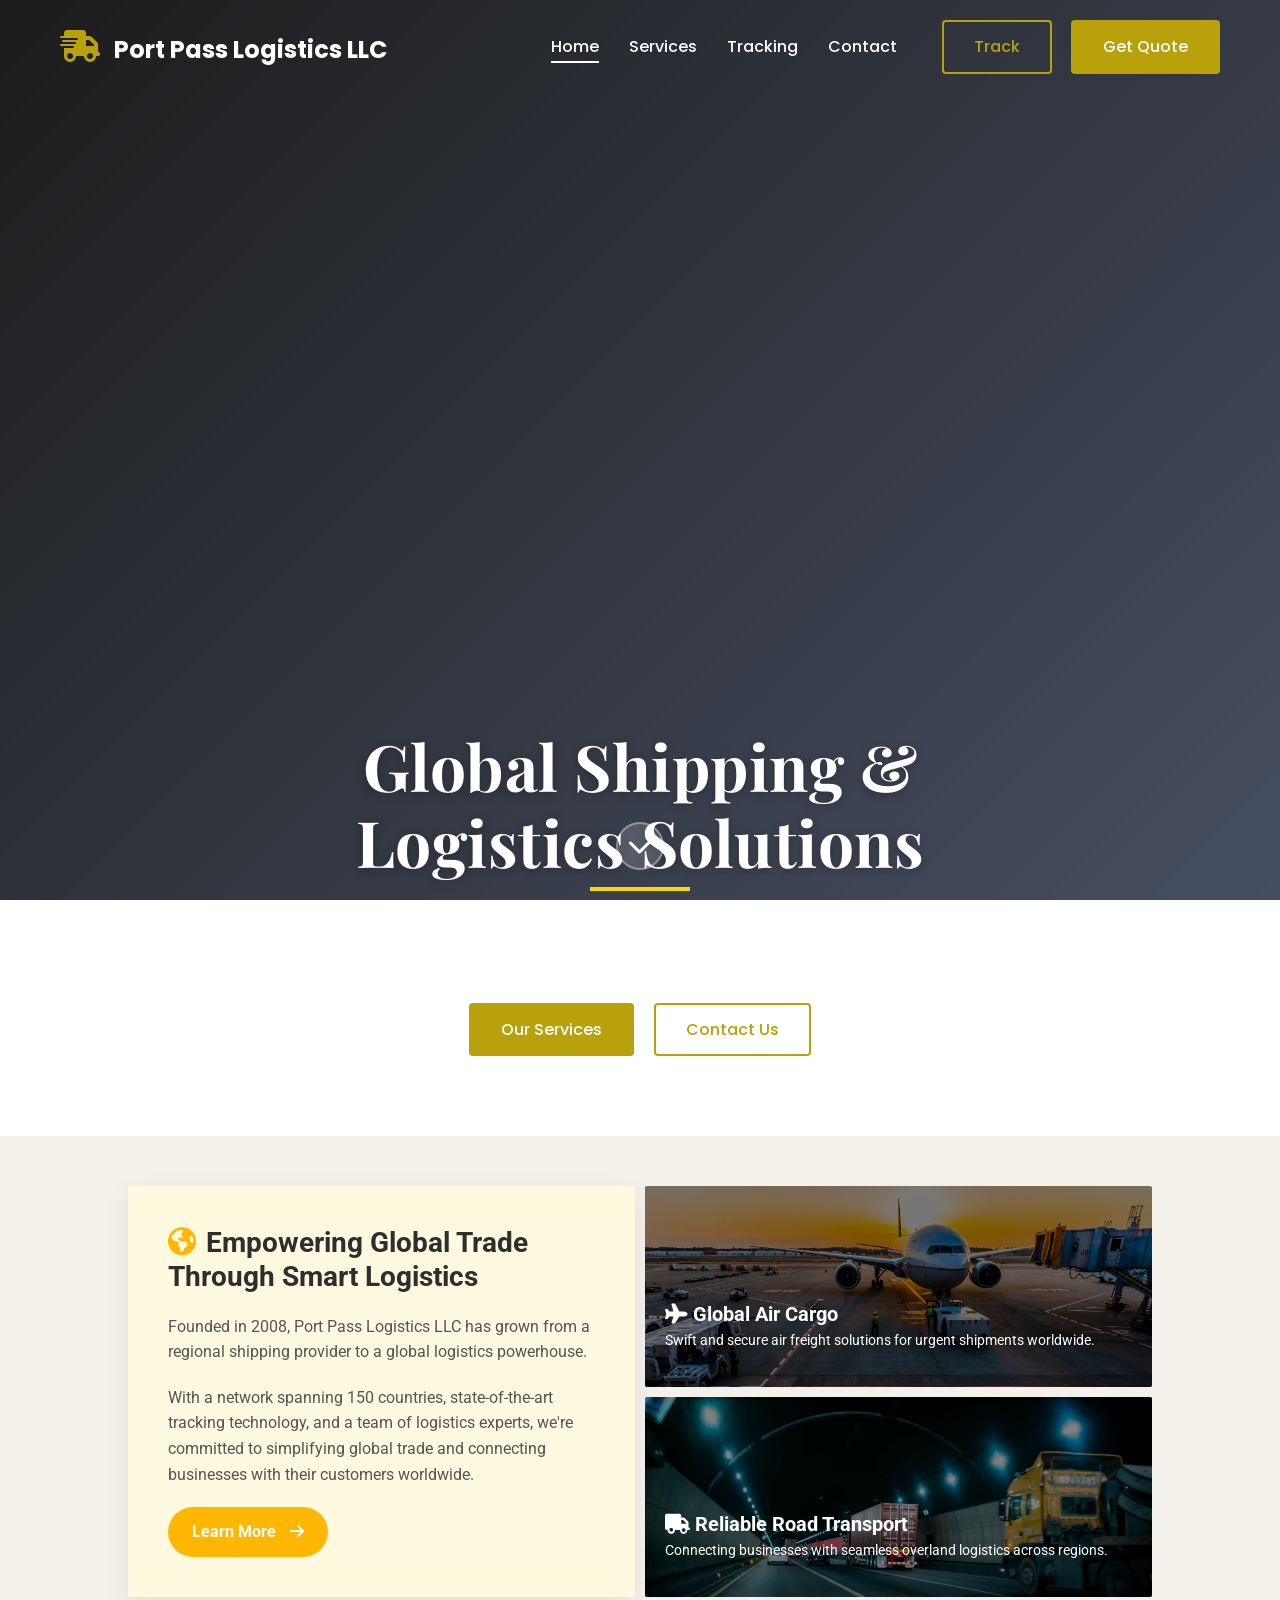
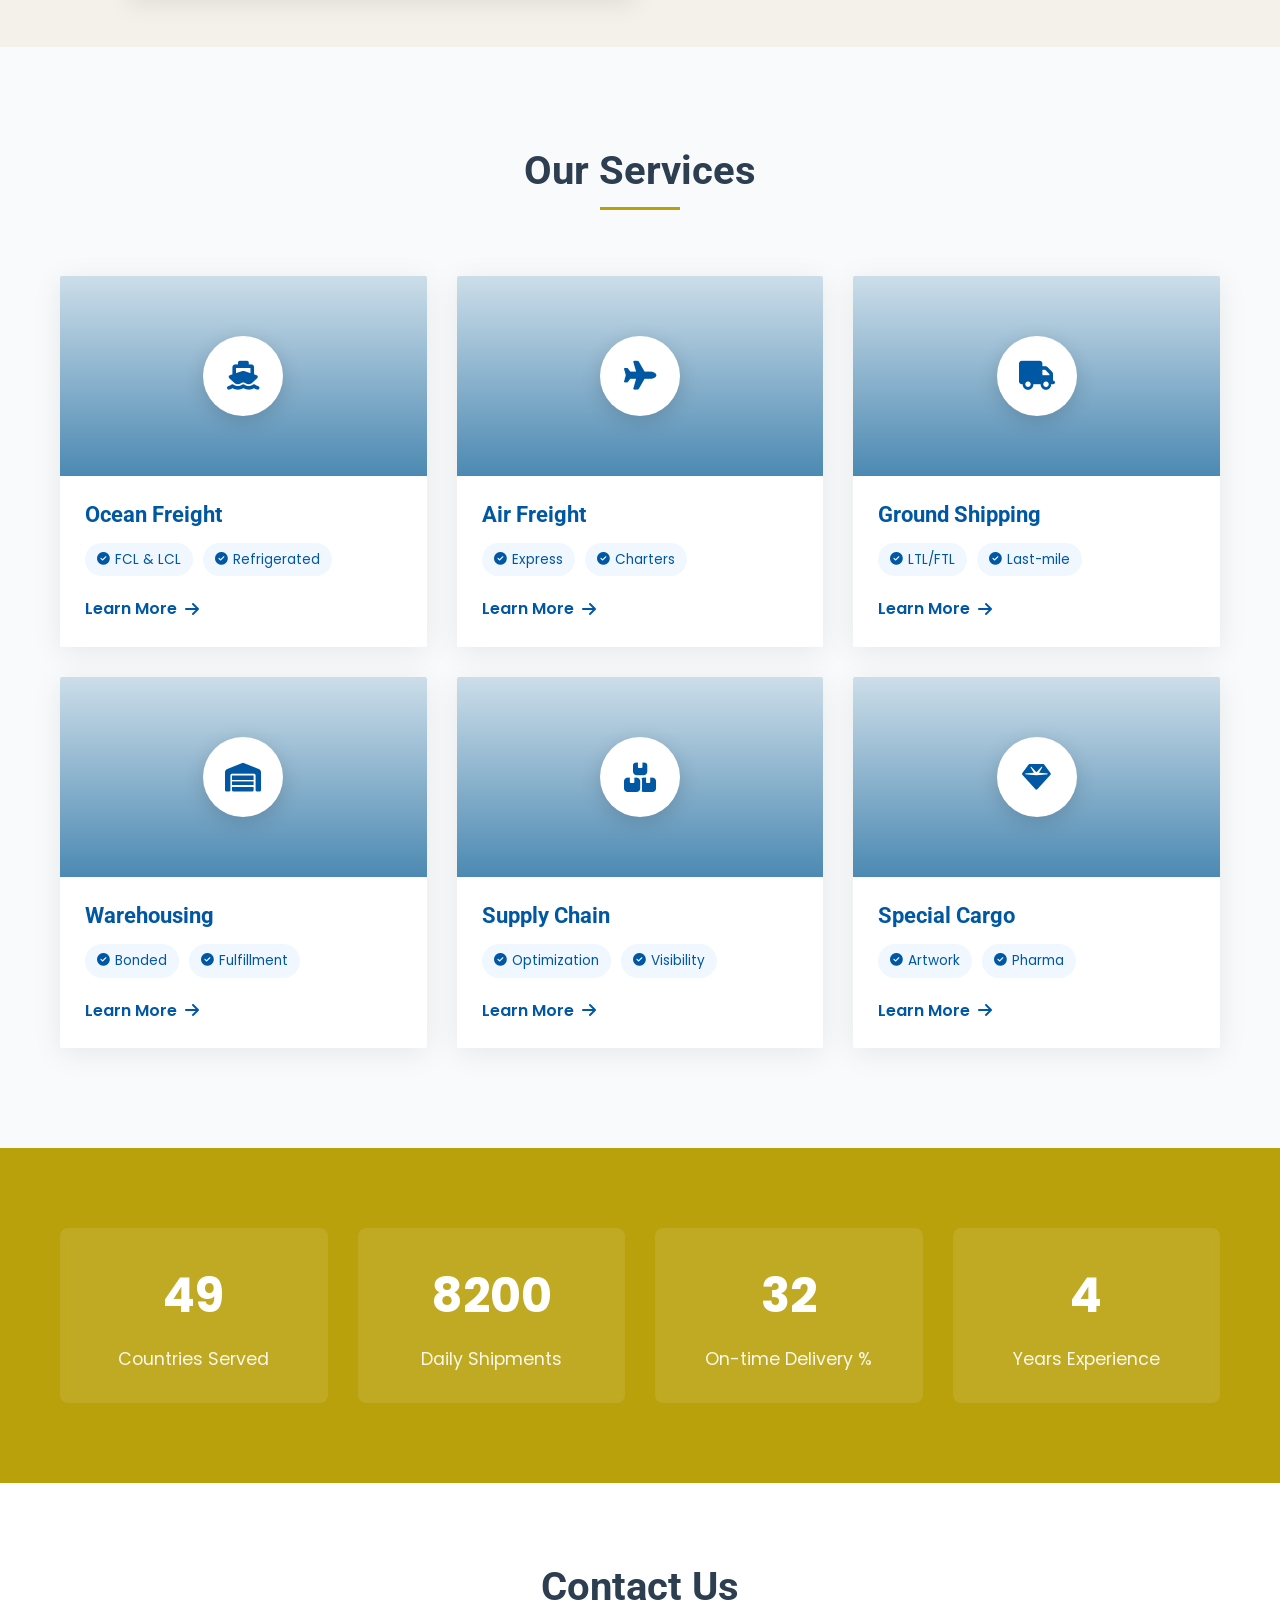
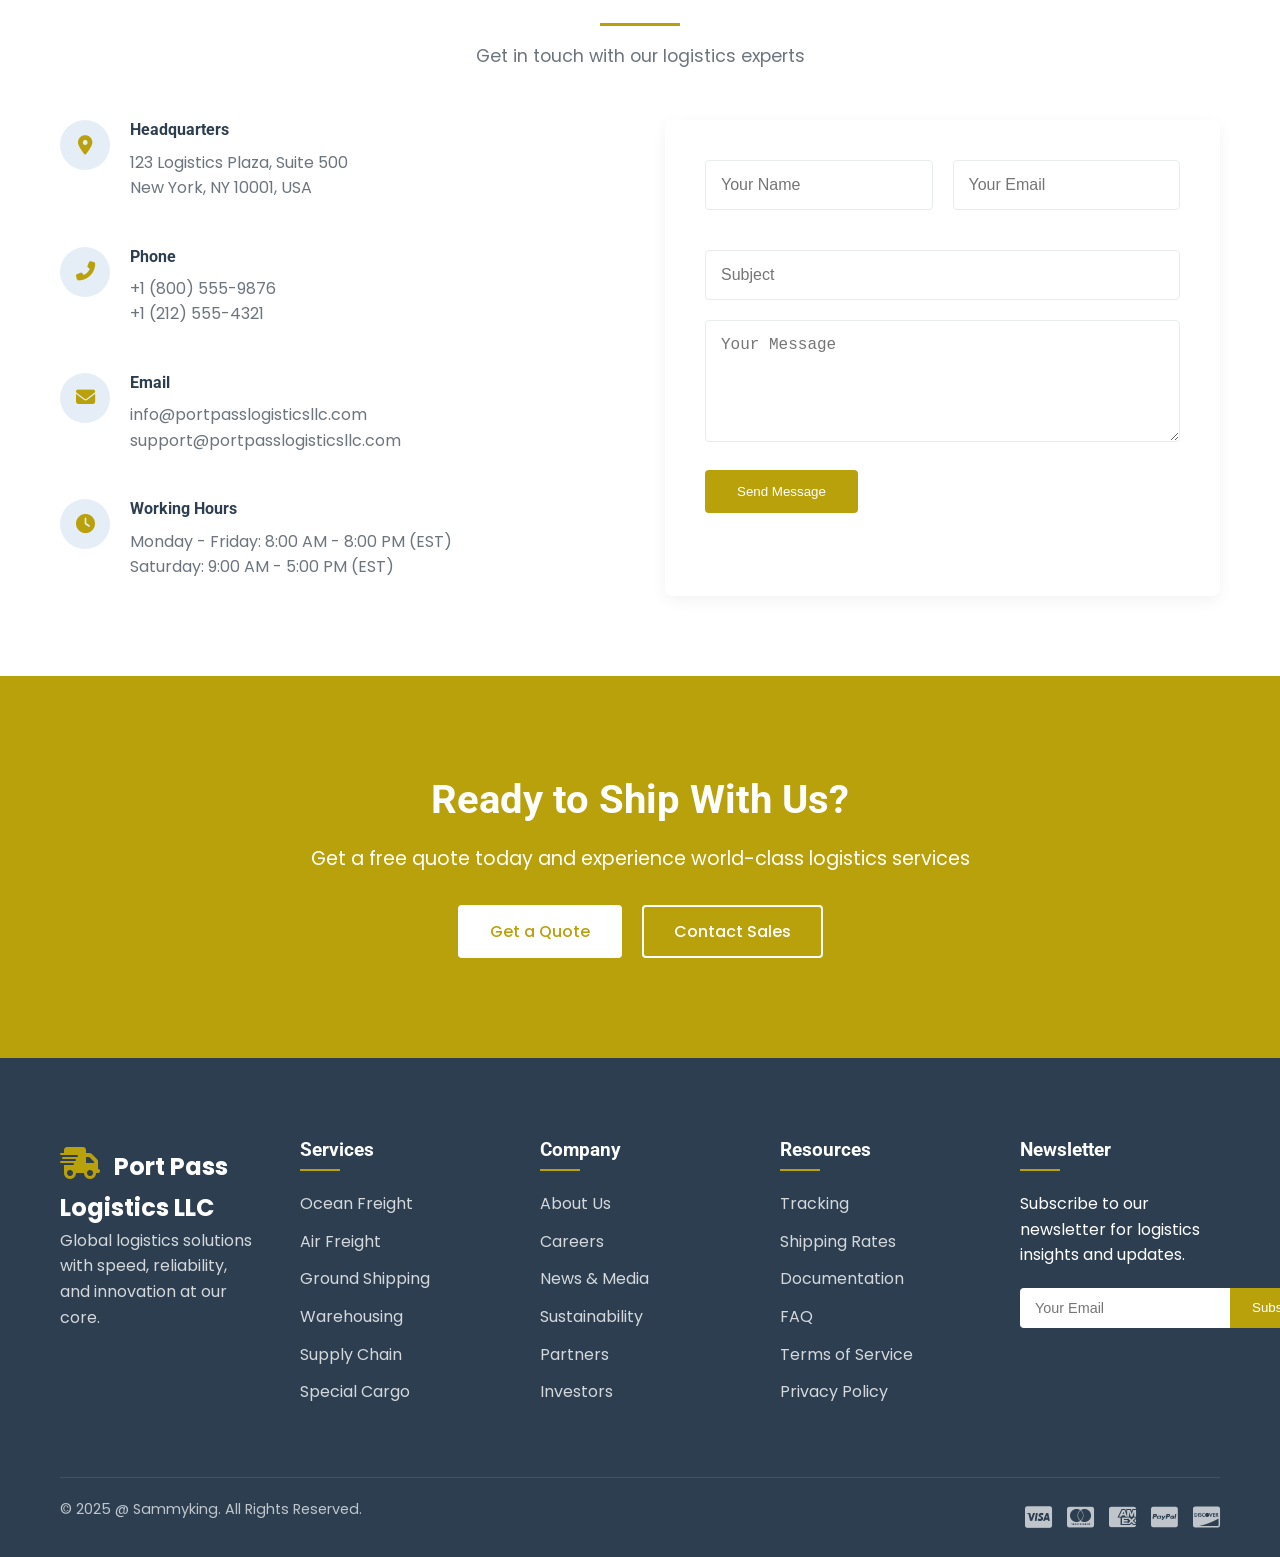
==== commit 91701aa5: "new scroll animation added Co-authored-by: Copilot <copilot@github.com>" ====
--- a/index.html
+++ b/index.html
@@ -74,9 +74,9 @@
         </div>
     </div>
     
-    <div class="scroll-down">
+    <a href="#services" class="scroll-down" aria-label="Scroll to Services">
         <i class="fas fa-chevron-down"></i>
-    </div>
+    </a>
 </section>
 
 
--- a/styles.css
+++ b/styles.css
@@ -25,6 +25,11 @@
 
 html {
     scroll-behavior: smooth;
+    scroll-padding-top: 100px;
+}
+
+section[id] {
+    scroll-margin-top: 100px;
 }
 
 body {
@@ -255,15 +260,39 @@
     cursor: pointer;
 }
 
-
-
-
-
-
-
-/* Hero Section with Video */
-.hero {
-    position: relative;
+    .scroll-down {
+        position: absolute;
+        left: 50%;
+        bottom: 40px;
+        transform: translateX(-50%);
+        display: flex;
+        align-items: center;
+        justify-content: center;
+        width: 48px;
+        height: 48px;
+        border-radius: 50%;
+        background: rgba(255, 255, 255, 0.15);
+        border: 2px solid rgba(255, 255, 255, 0.35);
+        color: var(--white);
+        text-align: center;
+        transition: transform 0.3s ease, background 0.3s ease;
+        animation: bounce 2s infinite ease-in-out;
+        z-index: 2;
+    }
+
+    .scroll-down:hover {
+        transform: translateX(-50%) translateY(-3px);
+        background: rgba(255, 255, 255, 0.3);
+    }
+
+    @keyframes bounce {
+        0%, 100% {
+            transform: translateX(-50%) translateY(0);
+        }
+        50% {
+            transform: translateX(-50%) translateY(12px);
+        }
+    }
     height: 400px;
     min-height: 600px;
     overflow: hidden;
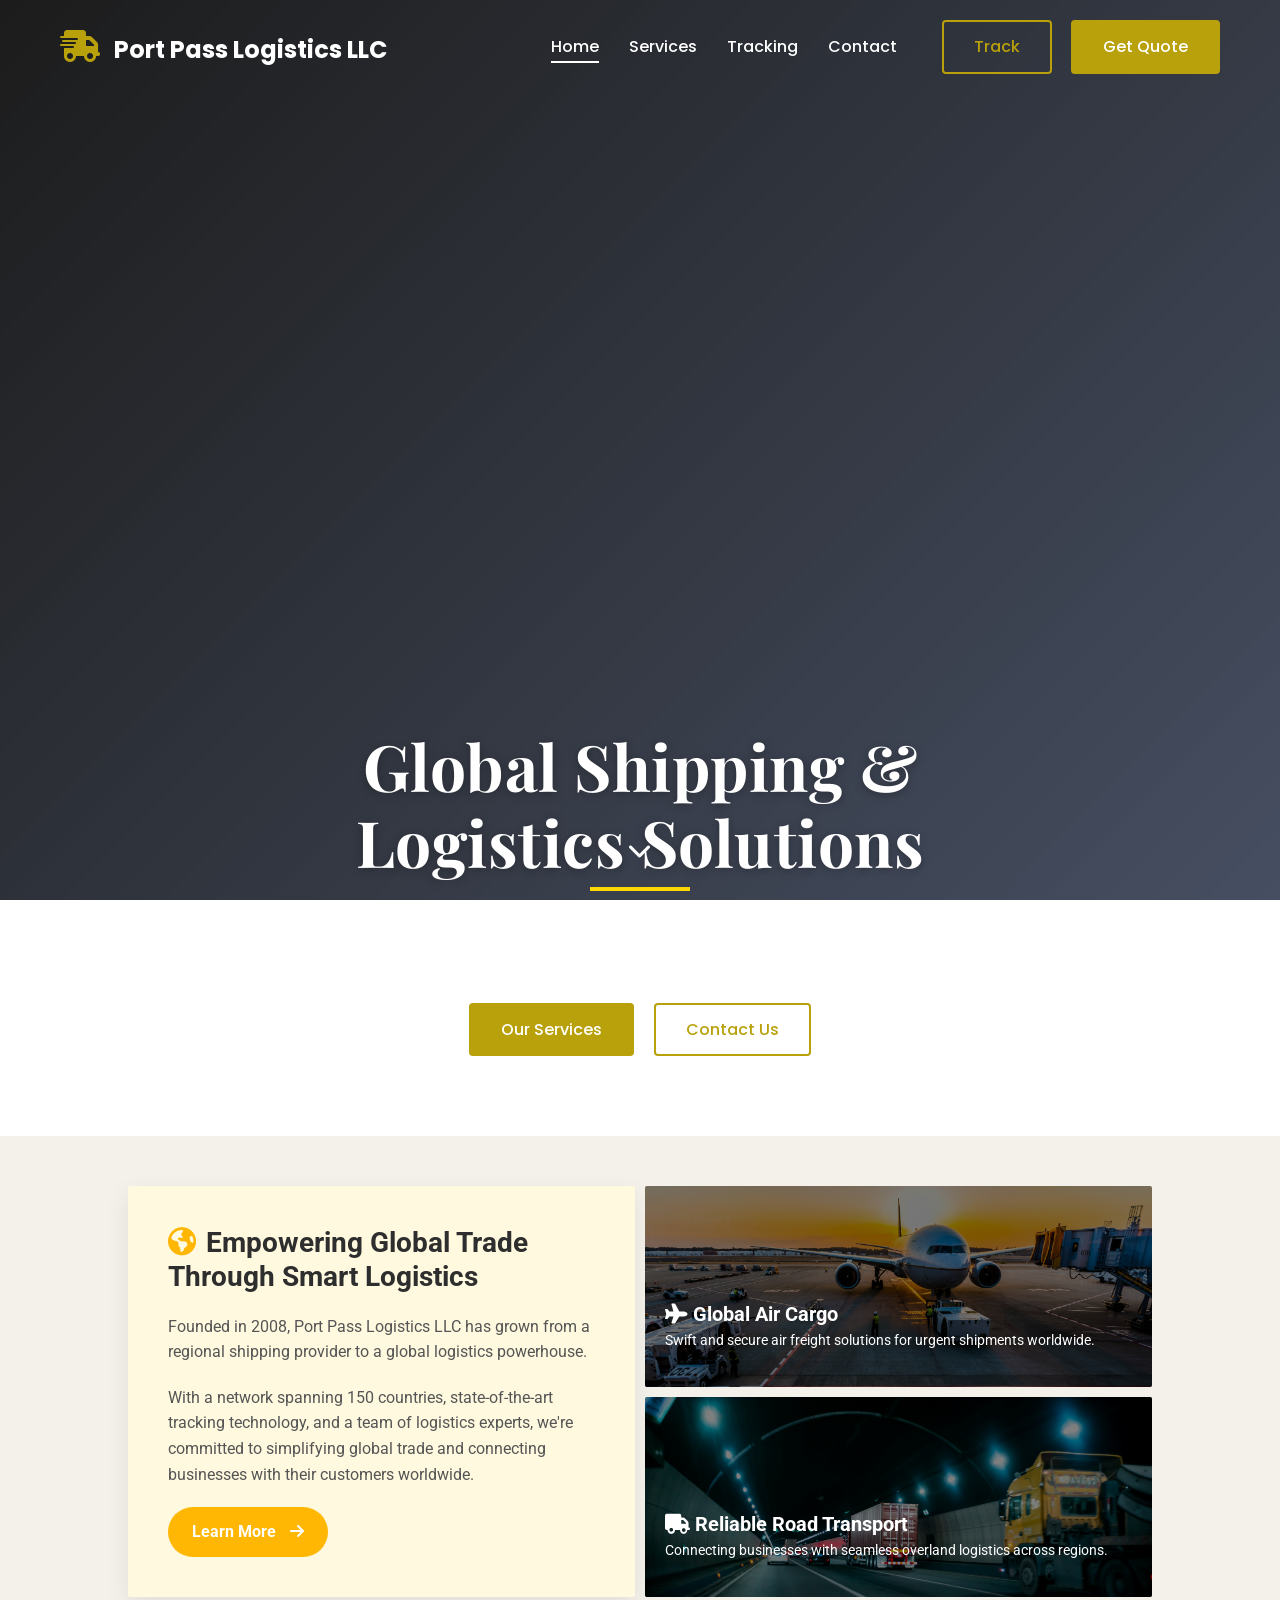
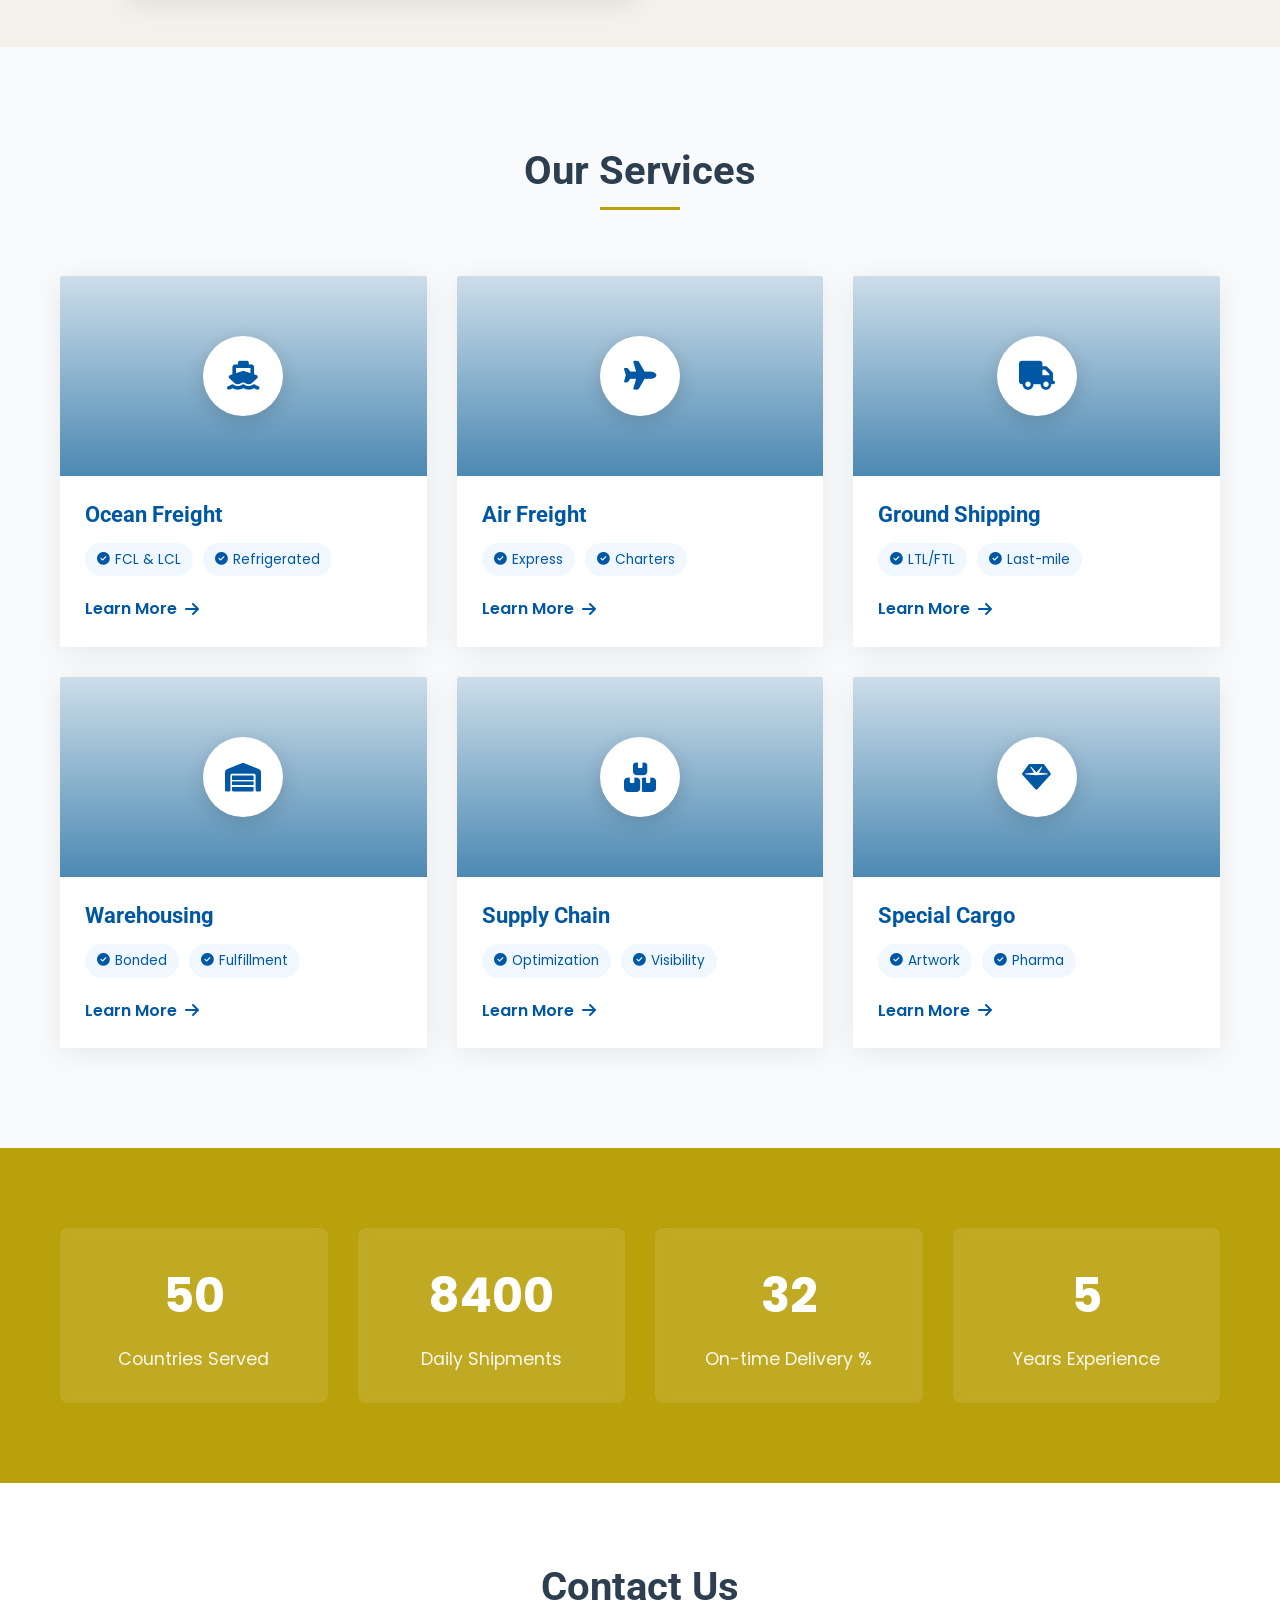
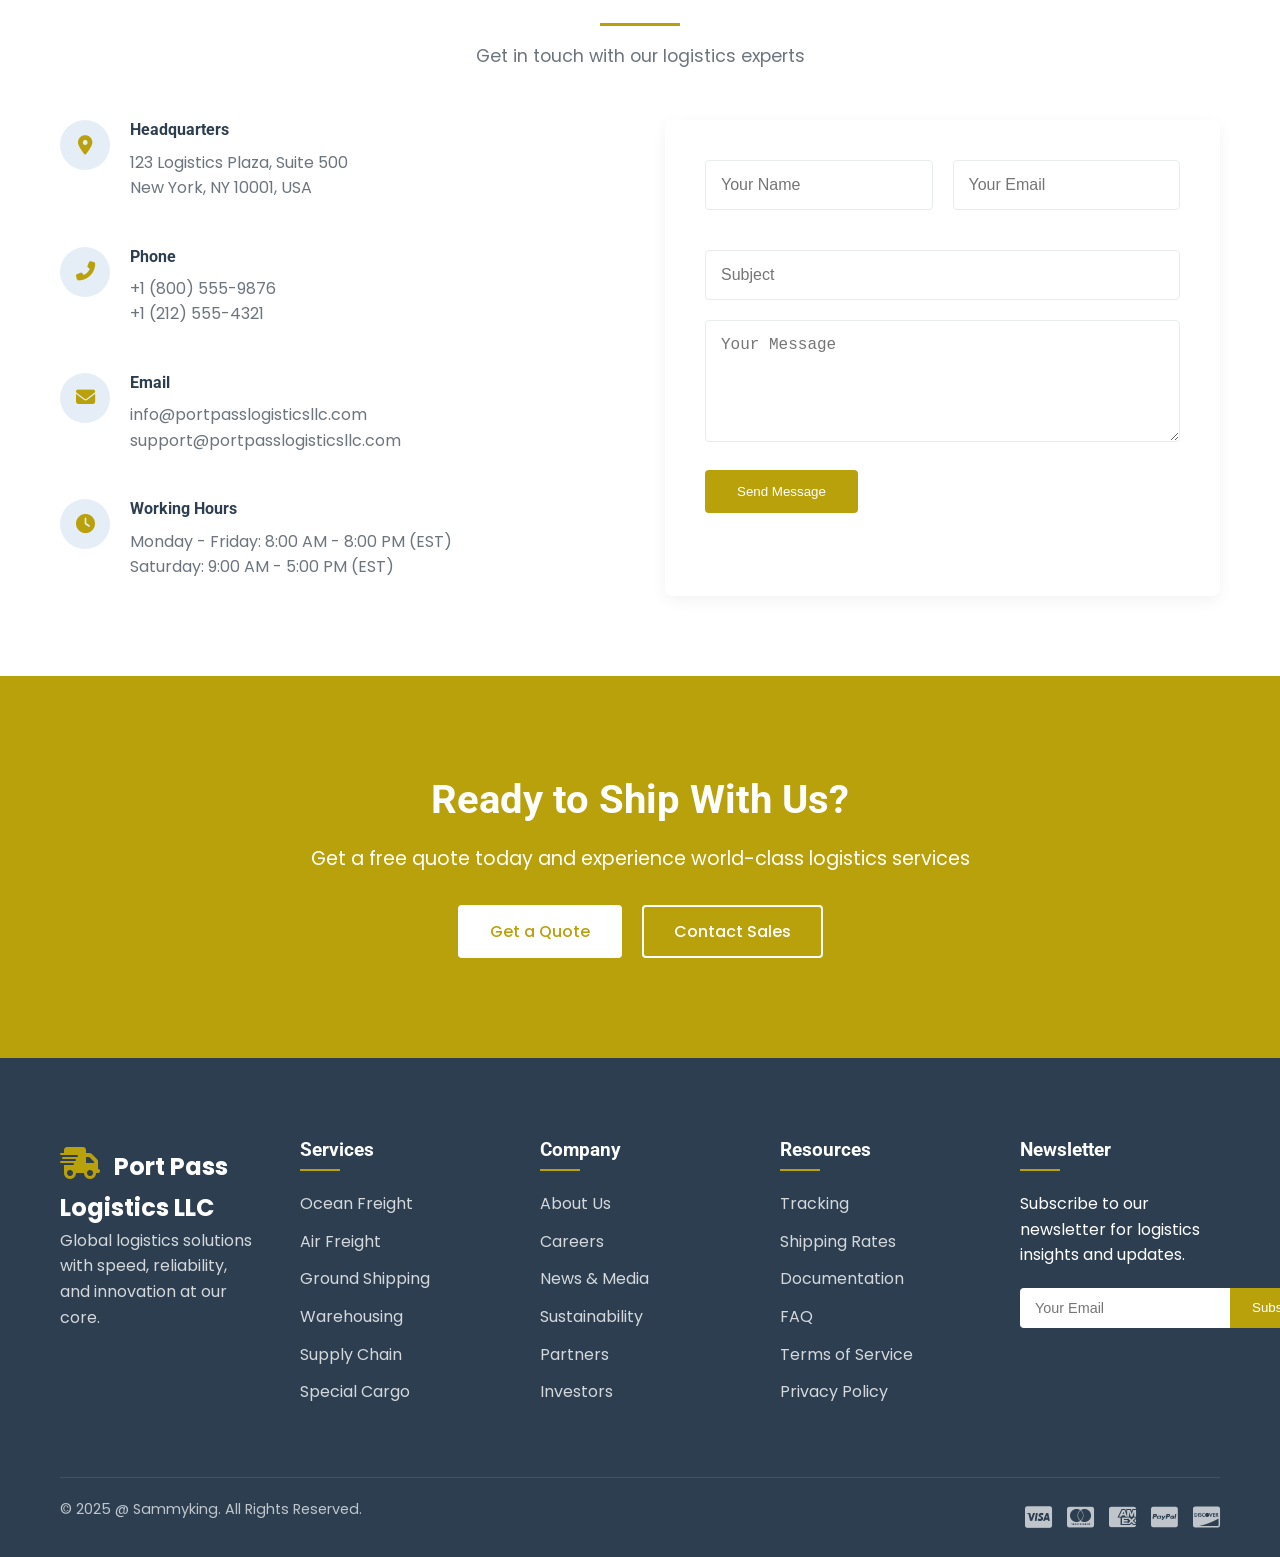
==== commit d89cfd81: "undo scroll Co-authored-by: Copilot <copilot@github.com>" ====
--- a/index.html
+++ b/index.html
@@ -74,9 +74,9 @@
         </div>
     </div>
     
-    <a href="#services" class="scroll-down" aria-label="Scroll to Services">
+    <div class="scroll-down">
         <i class="fas fa-chevron-down"></i>
-    </a>
+    </div>
 </section>
 
 
--- a/styles.css
+++ b/styles.css
@@ -25,11 +25,6 @@
 
 html {
     scroll-behavior: smooth;
-    scroll-padding-top: 100px;
-}
-
-section[id] {
-    scroll-margin-top: 100px;
 }
 
 body {
@@ -259,40 +254,6 @@
     color: var(--white);
     cursor: pointer;
 }
-
-    .scroll-down {
-        position: absolute;
-        left: 50%;
-        bottom: 40px;
-        transform: translateX(-50%);
-        display: flex;
-        align-items: center;
-        justify-content: center;
-        width: 48px;
-        height: 48px;
-        border-radius: 50%;
-        background: rgba(255, 255, 255, 0.15);
-        border: 2px solid rgba(255, 255, 255, 0.35);
-        color: var(--white);
-        text-align: center;
-        transition: transform 0.3s ease, background 0.3s ease;
-        animation: bounce 2s infinite ease-in-out;
-        z-index: 2;
-    }
-
-    .scroll-down:hover {
-        transform: translateX(-50%) translateY(-3px);
-        background: rgba(255, 255, 255, 0.3);
-    }
-
-    @keyframes bounce {
-        0%, 100% {
-            transform: translateX(-50%) translateY(0);
-        }
-        50% {
-            transform: translateX(-50%) translateY(12px);
-        }
-    }
     height: 400px;
     min-height: 600px;
     overflow: hidden;
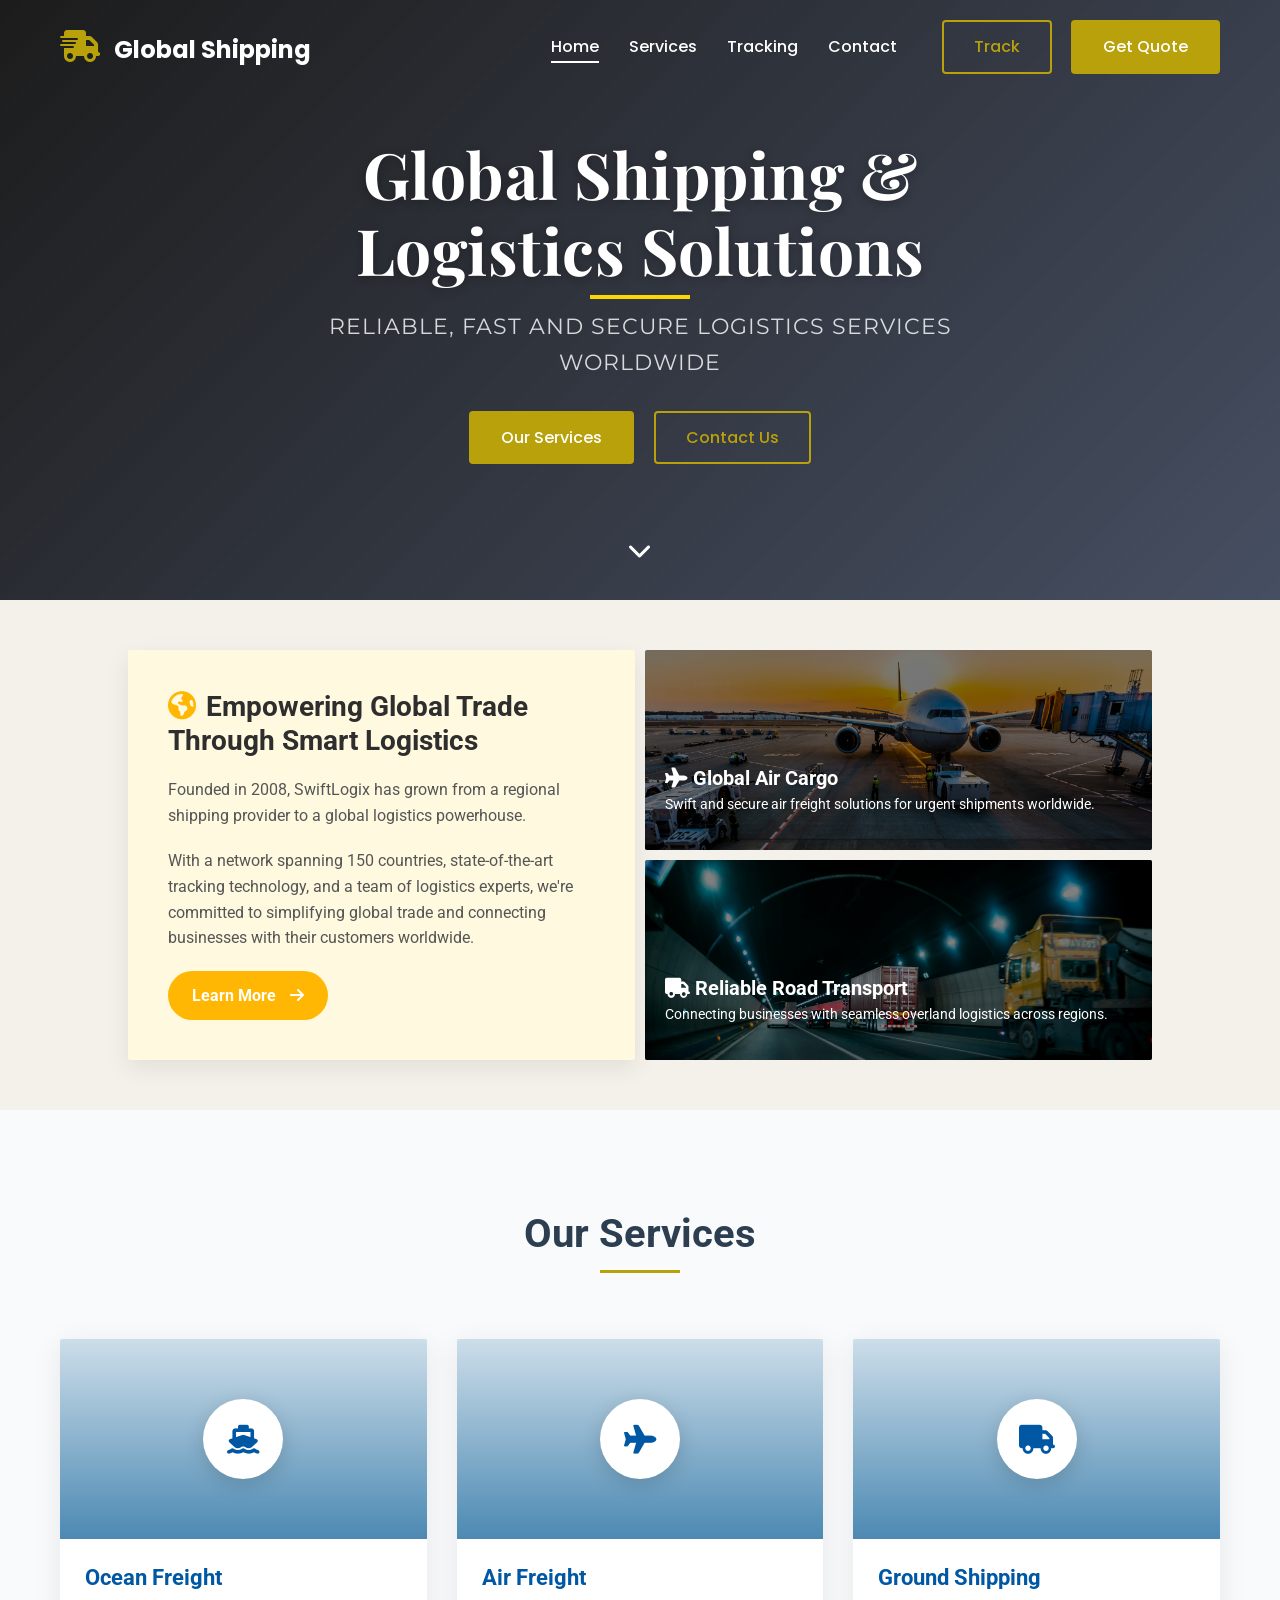
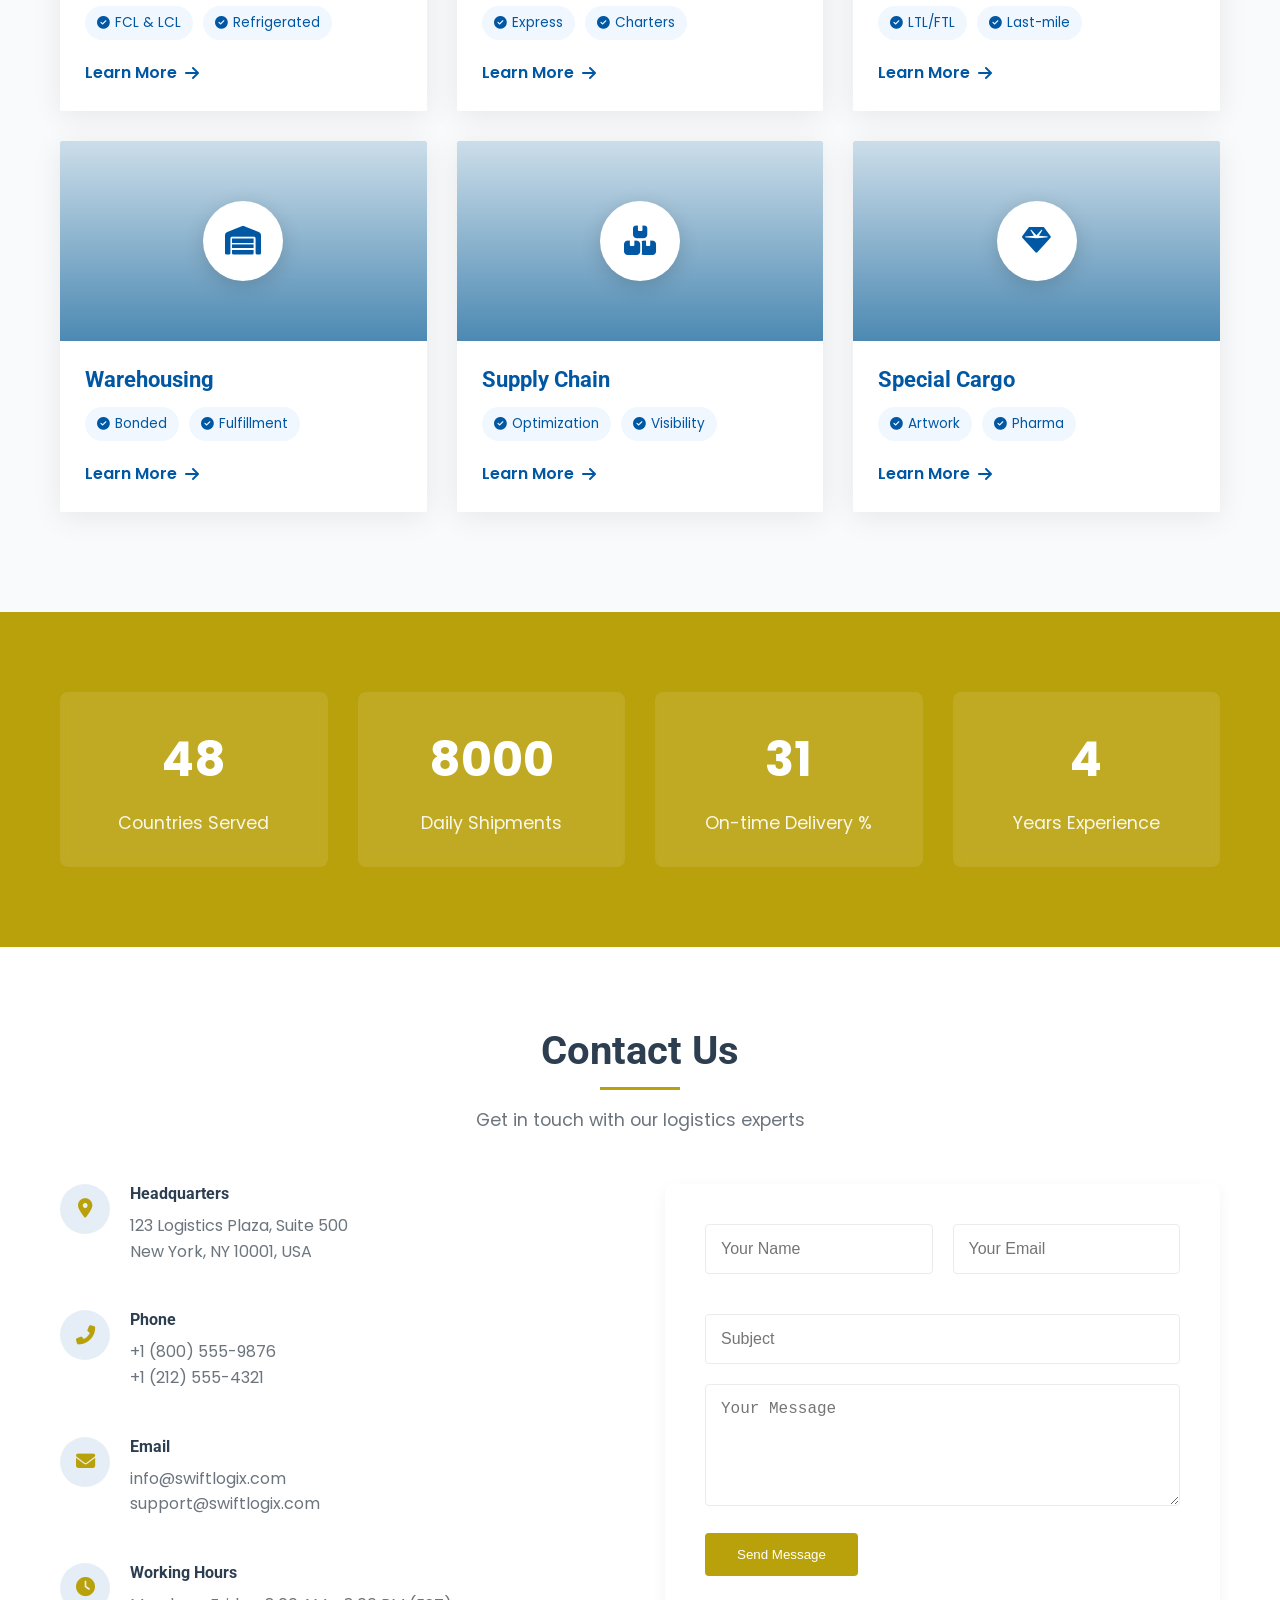
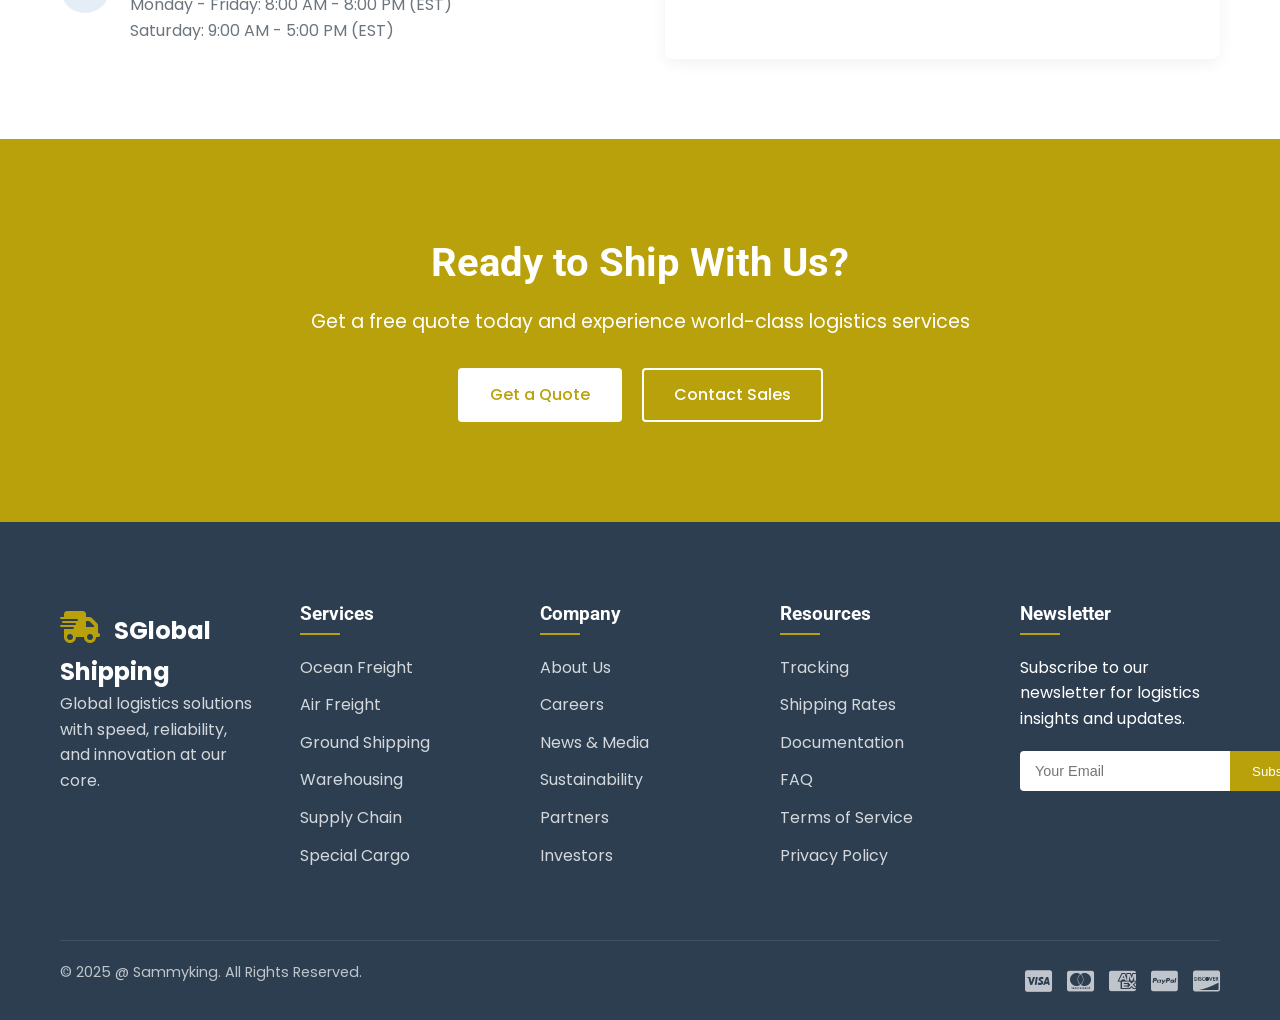
==== commit 8e7920b6: "revert to old files" ====
--- a/index.html
+++ b/index.html
@@ -20,7 +20,7 @@
             <div class="logo">
                 <a href="index.html">
                     <span class="logo-icon"><i class="fas fa-shipping-fast"></i></span>
-                    <span class="logo-text">Port Pass Logistics LLC</span>
+                    <span class="logo-text">Global Shipping</span>
                 </a>
             </div>
             <nav class="nav">
@@ -90,7 +90,7 @@
                 <div class="slide-overlay"></div>
                 <div class="container">
                     <div class="hero-content">
-                        <h1>Port Pass Logistics LLC Solutions</h1>
+                        <h1>Global Shipping Solutions</h1>
                         <p class="subtitle">Reliable, fast and secure logistics services worldwide</p>
                         <div class="hero-buttons">
                             <a href="#services" class="btn btn-primary">Our Services</a>
@@ -143,7 +143,7 @@
   <div class="about-sec-content">
     <div class="about-sec-card">
       <h2><i class="fas fa-globe-americas"></i>Empowering Global Trade Through Smart Logistics</h2>
-      <p>Founded in 2008, Port Pass Logistics LLC has grown from a regional shipping provider to a global logistics powerhouse.</p>
+      <p>Founded in 2008, SwiftLogix has grown from a regional shipping provider to a global logistics powerhouse.</p>
       <p>With a network spanning 150 countries, state-of-the-art tracking technology, and a team of logistics experts,
         we're committed to simplifying global trade and connecting businesses with their customers worldwide.</p>
       <a href="#" class="about-sec-btn">
@@ -325,8 +325,8 @@
         <div class="container">
             <div class="about-content">
                 <div class="about-text">
-                    <h2>About Port Pass Logistics LLC</h2>
-                    <p>Founded in 2008, Port Pass Logistics LLC has grown from a regional shipping provider to a global logistics powerhouse. Our mission is to deliver innovative, reliable, and sustainable logistics solutions that empower businesses to grow.</p>
+                    <h2>About SwiftLogix</h2>
+                    <p>Founded in 2008, SwiftLogix has grown from a regional shipping provider to a global logistics powerhouse. Our mission is to deliver innovative, reliable, and sustainable logistics solutions that empower businesses to grow.</p>
                     <p>With a network spanning 150 countries, state-of-the-art tracking technology, and a team of logistics experts, we're committed to simplifying global trade and connecting businesses with their customers worldwide.</p>
                     <div class="about-features">
                         <div class="feature-item">
@@ -349,7 +349,7 @@
                     <a href="#" class="btn btn-primary">Learn More About Us</a>
                 </div>
                 <div class="about-image">
-                    <img src="https://images.unsplash.com/photo-1556740738-b6a63e27c4df?ixlib=rb-4.0.3&ixid=M3wxMjA3fDB8MHxwaG90by1wYWdlfHx8fGVufDB8fHx8fA%3D%3D&auto=format&fit=crop&w=2070&q=80" alt="Port Pass Logistics LLC Warehouse">
+                    <img src="https://images.unsplash.com/photo-1556740738-b6a63e27c4df?ixlib=rb-4.0.3&ixid=M3wxMjA3fDB8MHxwaG90by1wYWdlfHx8fGVufDB8fHx8fA%3D%3D&auto=format&fit=crop&w=2070&q=80" alt="SwiftLogix Warehouse">
                 </div>
             </div>
         </div>
@@ -390,7 +390,7 @@
                         </div>
                         <div class="info-text">
                             <h4>Email</h4>
-                            <p>info@portpasslogisticsllc.com<br>support@portpasslogisticsllc.com</p>
+                            <p>info@swiftlogix.com<br>support@swiftlogix.com</p>
                         </div>
                     </div>
                     <div class="info-item">
@@ -447,7 +447,7 @@
                     <div class="footer-logo">
                         <a href="index.html">
                             <span class="logo-icon"><i class="fas fa-shipping-fast"></i></span>
-                            <span class="logo-text">Port Pass Logistics LLC</span>
+                            <span class="logo-text">SGlobal Shipping</span>
                         </a>
                     </div>
                     <p class="footer-about">Global logistics solutions with speed, reliability, and innovation at our core.</p>
--- a/styles.css
+++ b/styles.css
@@ -254,6 +254,16 @@
     color: var(--white);
     cursor: pointer;
 }
+
+
+
+
+
+
+
+/* Hero Section with Video */
+.hero {
+    position: relative;
     height: 400px;
     min-height: 600px;
     overflow: hidden;
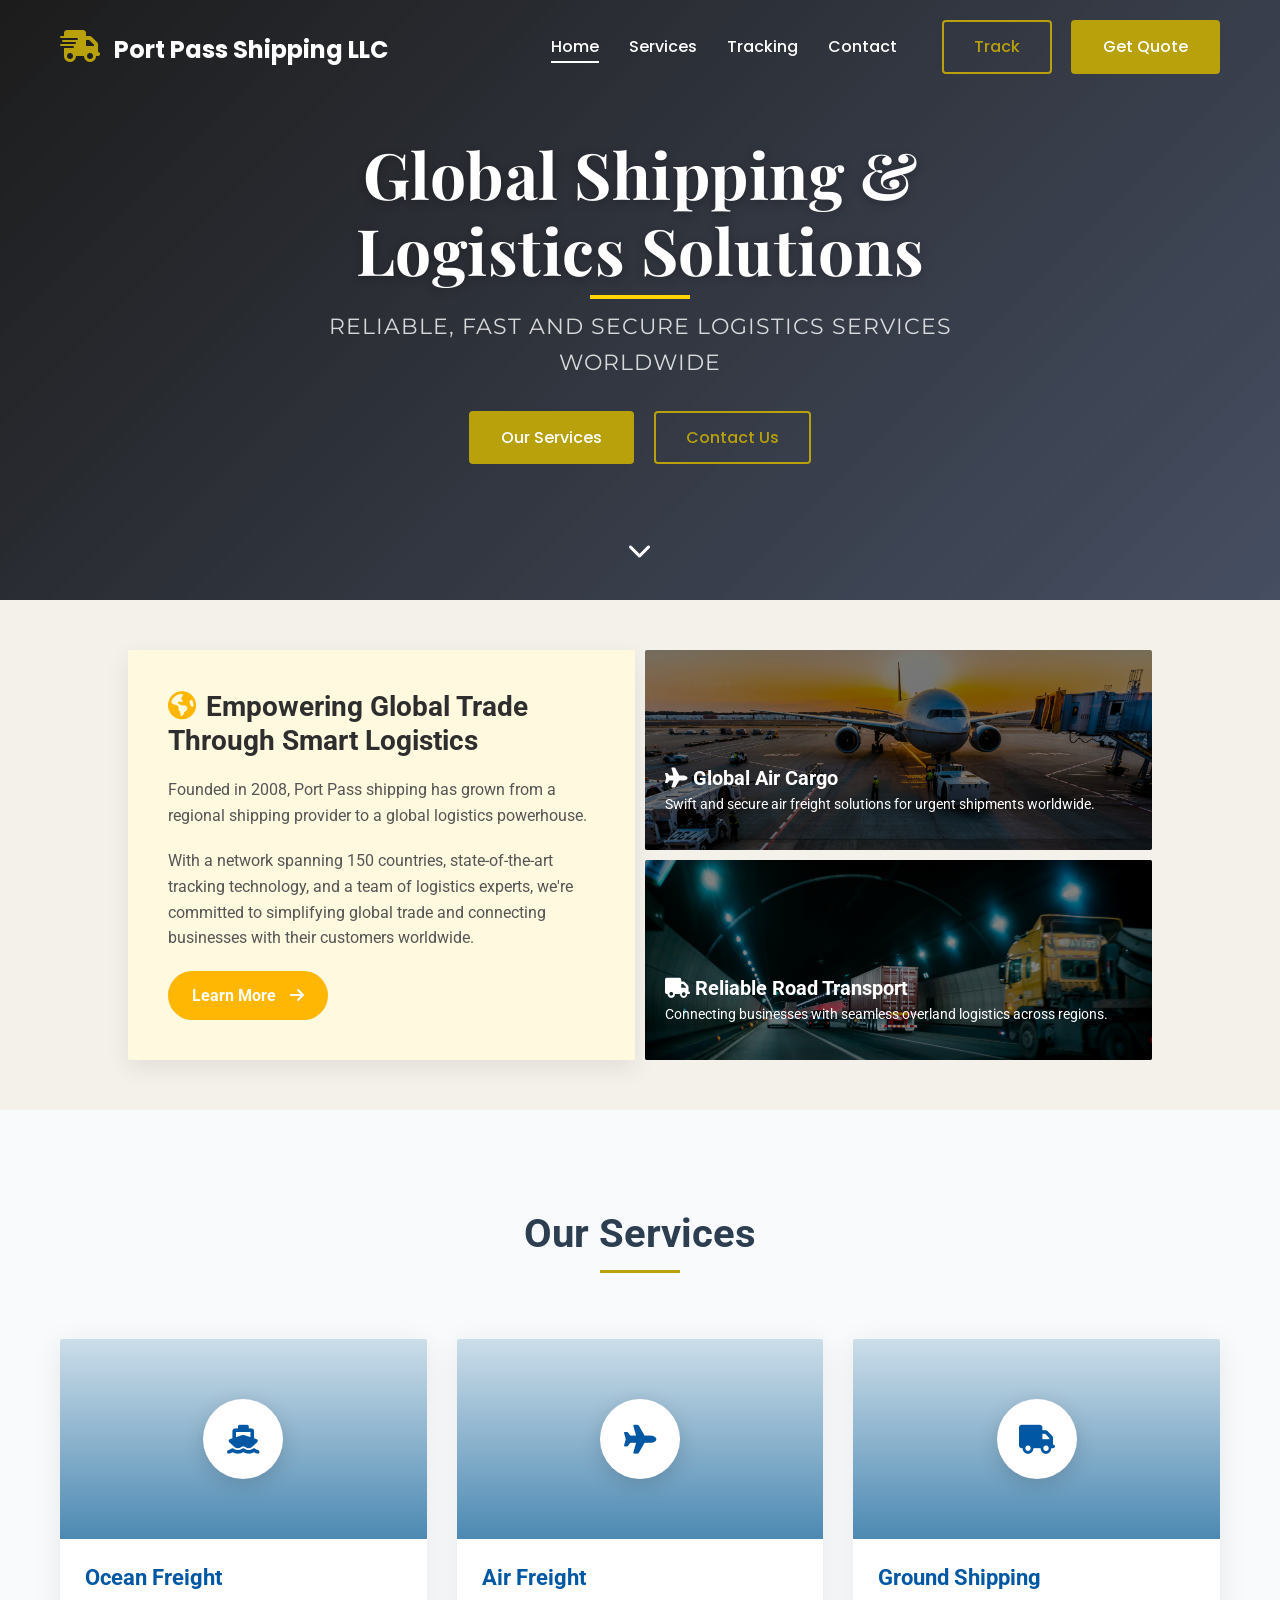
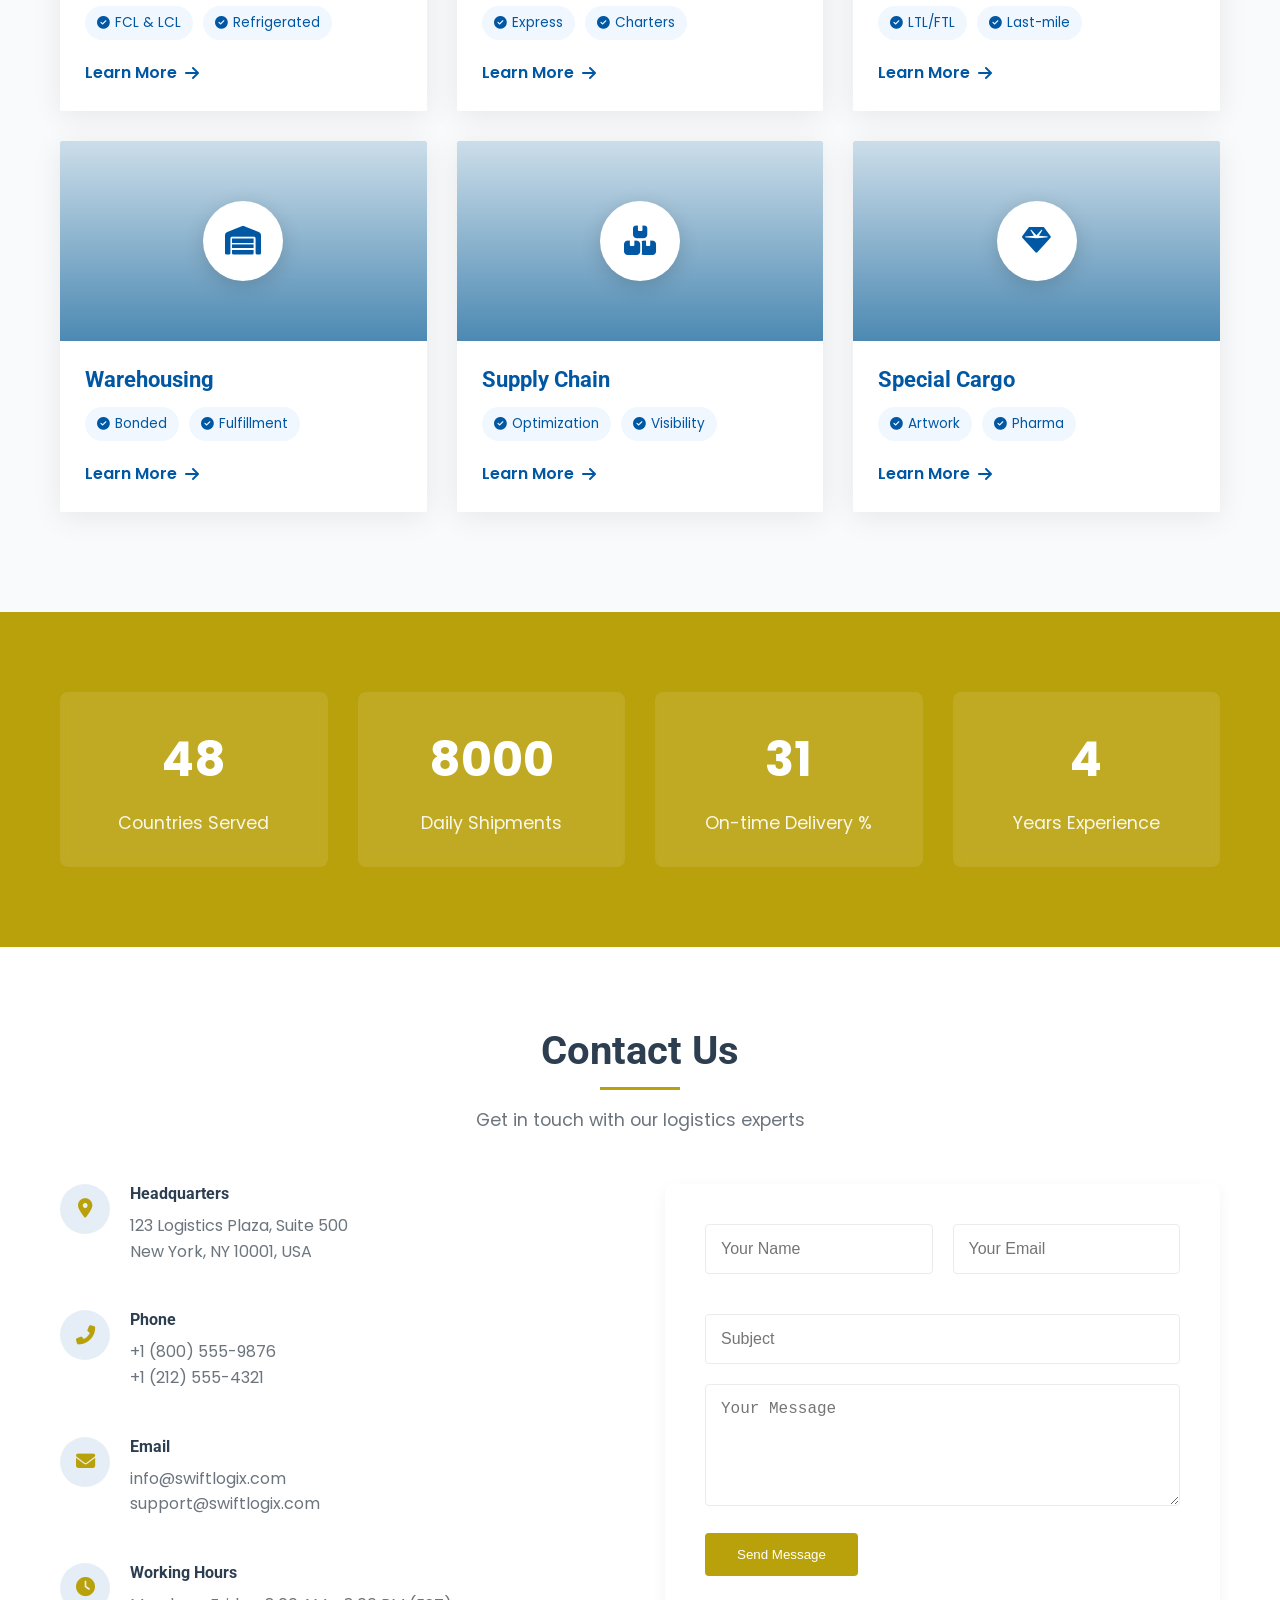
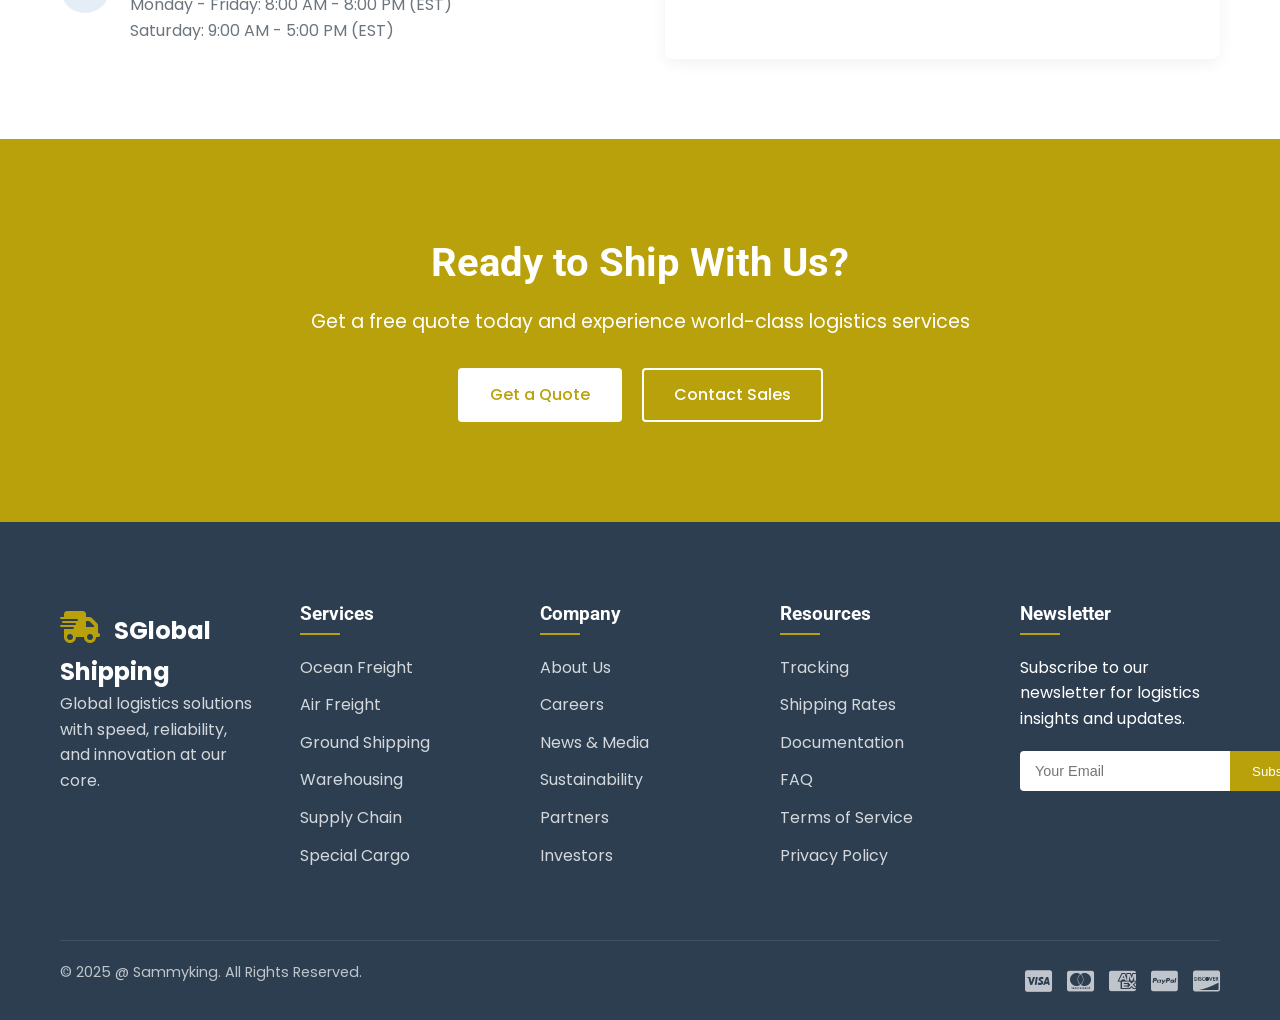
==== commit ef113252: "name update Co-authored-by: Copilot <copilot@github.com>" ====
--- a/index.html
+++ b/index.html
@@ -20,7 +20,7 @@
             <div class="logo">
                 <a href="index.html">
                     <span class="logo-icon"><i class="fas fa-shipping-fast"></i></span>
-                    <span class="logo-text">Global Shipping</span>
+                    <span class="logo-text">Port Pass Shipping LLC</span>
                 </a>
             </div>
             <nav class="nav">
@@ -143,7 +143,7 @@
   <div class="about-sec-content">
     <div class="about-sec-card">
       <h2><i class="fas fa-globe-americas"></i>Empowering Global Trade Through Smart Logistics</h2>
-      <p>Founded in 2008, SwiftLogix has grown from a regional shipping provider to a global logistics powerhouse.</p>
+      <p>Founded in 2008, Port Pass shipping has grown from a regional shipping provider to a global logistics powerhouse.</p>
       <p>With a network spanning 150 countries, state-of-the-art tracking technology, and a team of logistics experts,
         we're committed to simplifying global trade and connecting businesses with their customers worldwide.</p>
       <a href="#" class="about-sec-btn">
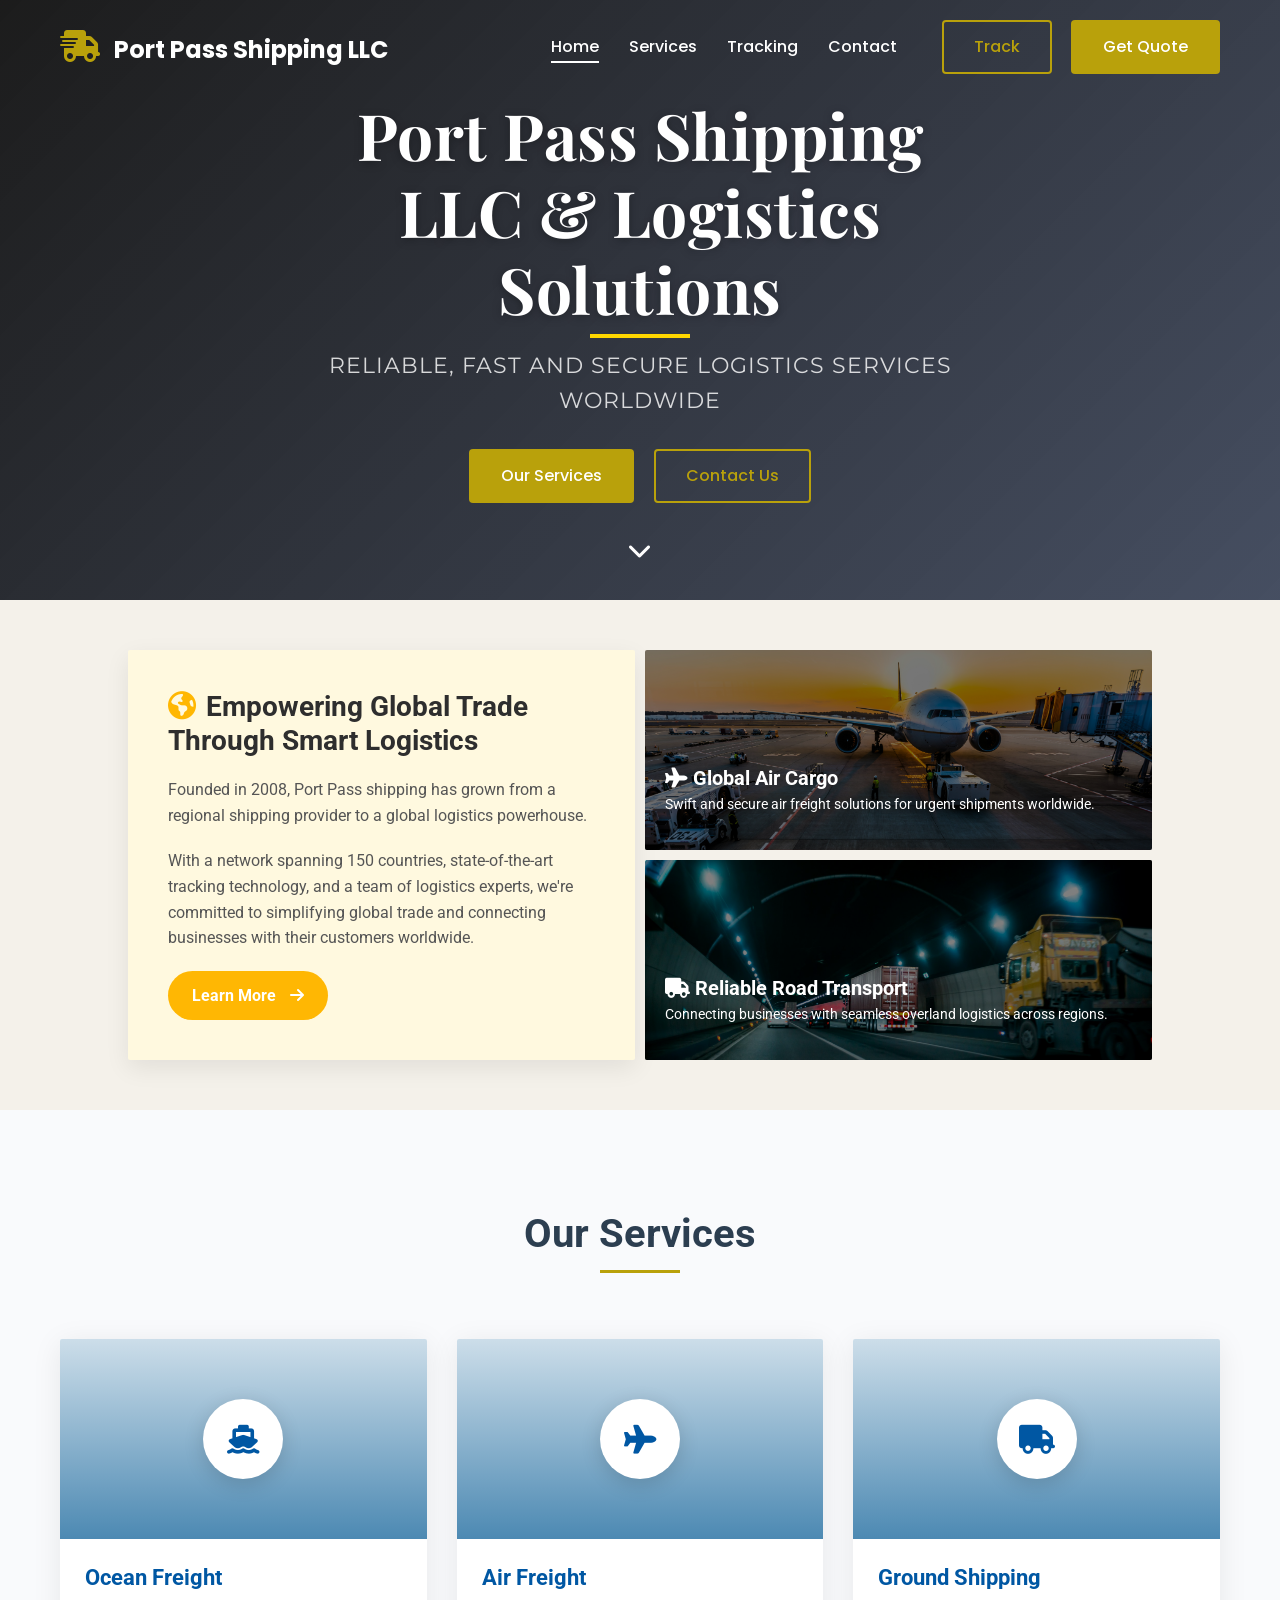
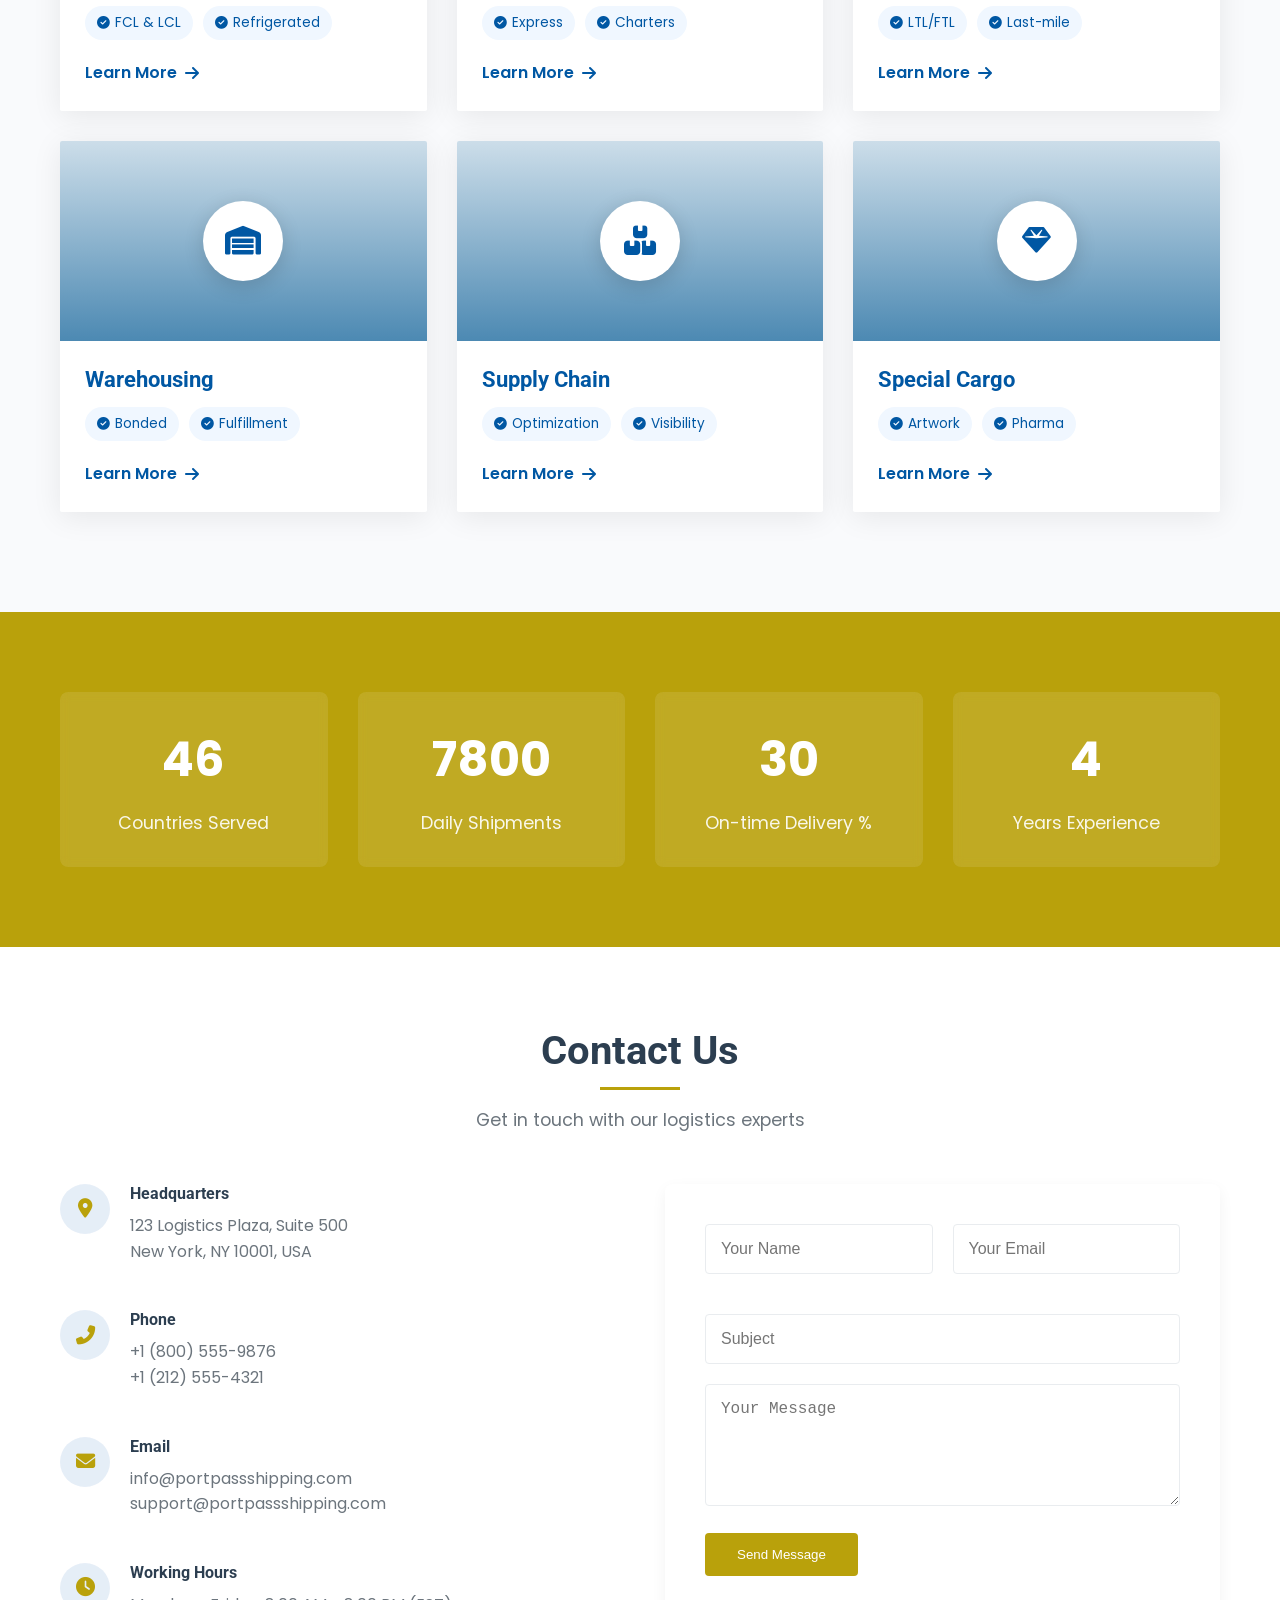
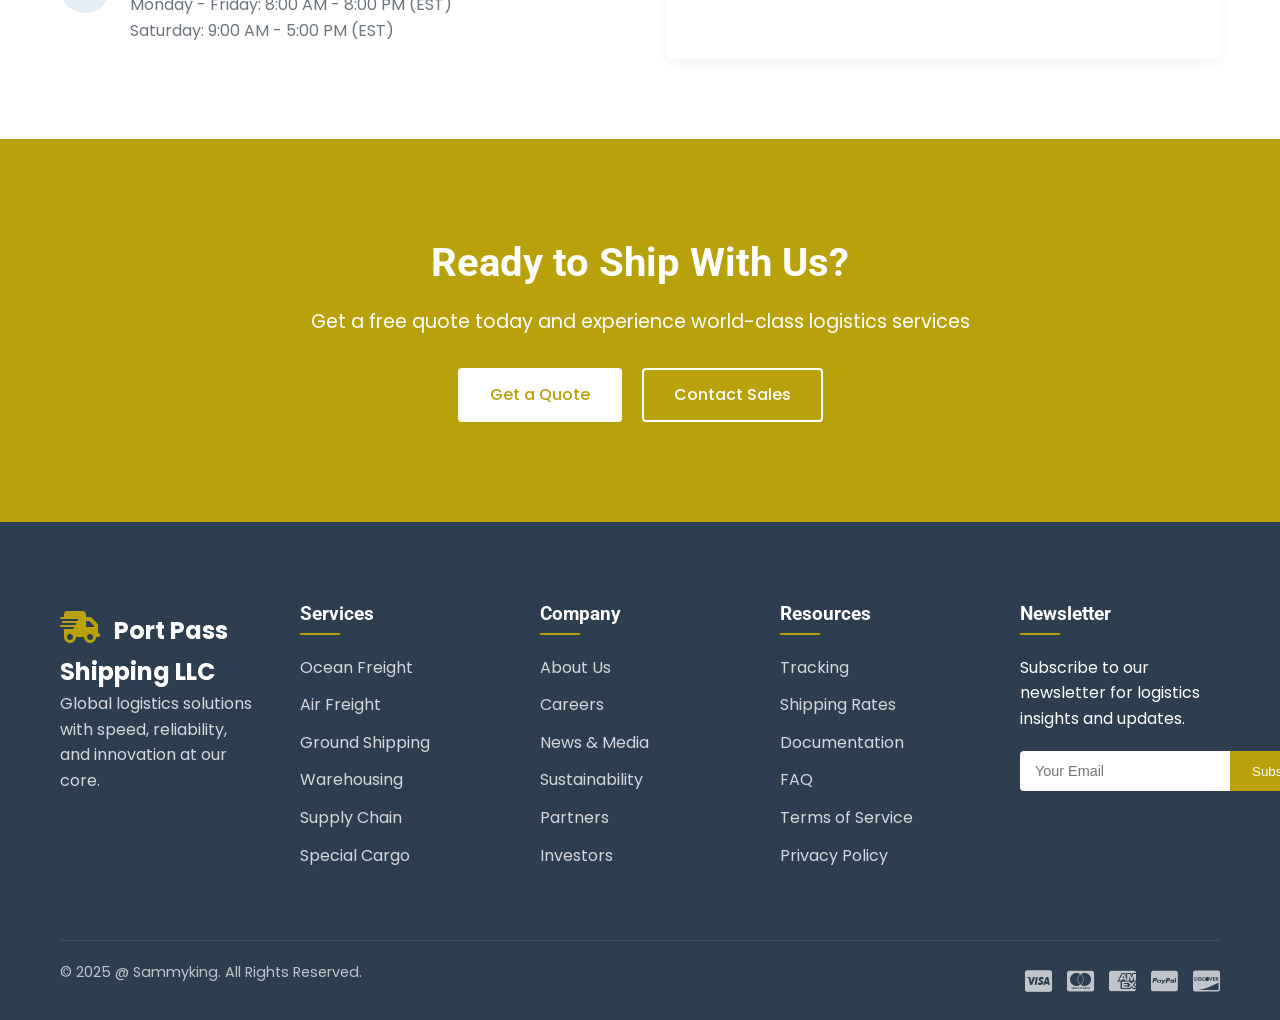
==== commit 11db90f7: "name update Co-authored-by: Copilot <copilot@github.com>" ====
--- a/index.html
+++ b/index.html
@@ -3,7 +3,7 @@
 <head>
     <meta charset="UTF-8">
     <meta name="viewport" content="width=device-width, initial-scale=1.0">
-    <title>Global Shipping & Logistics Solutions</title>
+    <title>Port Pass Shipping LLC & Logistics Solutions</title>
     <link rel="preconnect" href="https://fonts.googleapis.com">
 <link rel="preconnect" href="https://fonts.gstatic.com" crossorigin>
 <link href="https://fonts.googleapis.com/css2?family=Montserrat:wght@800&family=Playfair+Display:wght@700&family=Open+Sans:wght@400;600&display=swap" rel="stylesheet">
@@ -65,7 +65,7 @@
     
     <div class="container">
         <div class="hero-content">
-            <h1>Global Shipping & Logistics Solutions</h1>
+            <h1>Port Pass Shipping LLC & Logistics Solutions</h1>
             <p class="subtitle">Reliable, fast and secure logistics services worldwide</p>
             <div class="hero-buttons">
                 <a href="#services" class="btn btn-primary">Our Services</a>
@@ -90,7 +90,7 @@
                 <div class="slide-overlay"></div>
                 <div class="container">
                     <div class="hero-content">
-                        <h1>Global Shipping Solutions</h1>
+                        <h1>Port Pass Shipping LLC Solutions</h1>
                         <p class="subtitle">Reliable, fast and secure logistics services worldwide</p>
                         <div class="hero-buttons">
                             <a href="#services" class="btn btn-primary">Our Services</a>
@@ -325,8 +325,8 @@
         <div class="container">
             <div class="about-content">
                 <div class="about-text">
-                    <h2>About SwiftLogix</h2>
-                    <p>Founded in 2008, SwiftLogix has grown from a regional shipping provider to a global logistics powerhouse. Our mission is to deliver innovative, reliable, and sustainable logistics solutions that empower businesses to grow.</p>
+                    <h2>About Port Pass shipping</h2>
+                    <p>Founded in 2008, Port Pass shipping has grown from a regional shipping provider to a global logistics powerhouse. Our mission is to deliver innovative, reliable, and sustainable logistics solutions that empower businesses to grow.</p>
                     <p>With a network spanning 150 countries, state-of-the-art tracking technology, and a team of logistics experts, we're committed to simplifying global trade and connecting businesses with their customers worldwide.</p>
                     <div class="about-features">
                         <div class="feature-item">
@@ -349,7 +349,7 @@
                     <a href="#" class="btn btn-primary">Learn More About Us</a>
                 </div>
                 <div class="about-image">
-                    <img src="https://images.unsplash.com/photo-1556740738-b6a63e27c4df?ixlib=rb-4.0.3&ixid=M3wxMjA3fDB8MHxwaG90by1wYWdlfHx8fGVufDB8fHx8fA%3D%3D&auto=format&fit=crop&w=2070&q=80" alt="SwiftLogix Warehouse">
+                    <img src="https://images.unsplash.com/photo-1556740738-b6a63e27c4df?ixlib=rb-4.0.3&ixid=M3wxMjA3fDB8MHxwaG90by1wYWdlfHx8fGVufDB8fHx8fA%3D%3D&auto=format&fit=crop&w=2070&q=80" alt="Port Pass shipping Warehouse">
                 </div>
             </div>
         </div>
@@ -390,7 +390,7 @@
                         </div>
                         <div class="info-text">
                             <h4>Email</h4>
-                            <p>info@swiftlogix.com<br>support@swiftlogix.com</p>
+                            <p>info@portpassshipping.com<br>support@portpassshipping.com</p>
                         </div>
                     </div>
                     <div class="info-item">
@@ -447,7 +447,7 @@
                     <div class="footer-logo">
                         <a href="index.html">
                             <span class="logo-icon"><i class="fas fa-shipping-fast"></i></span>
-                            <span class="logo-text">SGlobal Shipping</span>
+                            <span class="logo-text">Port Pass Shipping LLC</span>
                         </a>
                     </div>
                     <p class="footer-about">Global logistics solutions with speed, reliability, and innovation at our core.</p>
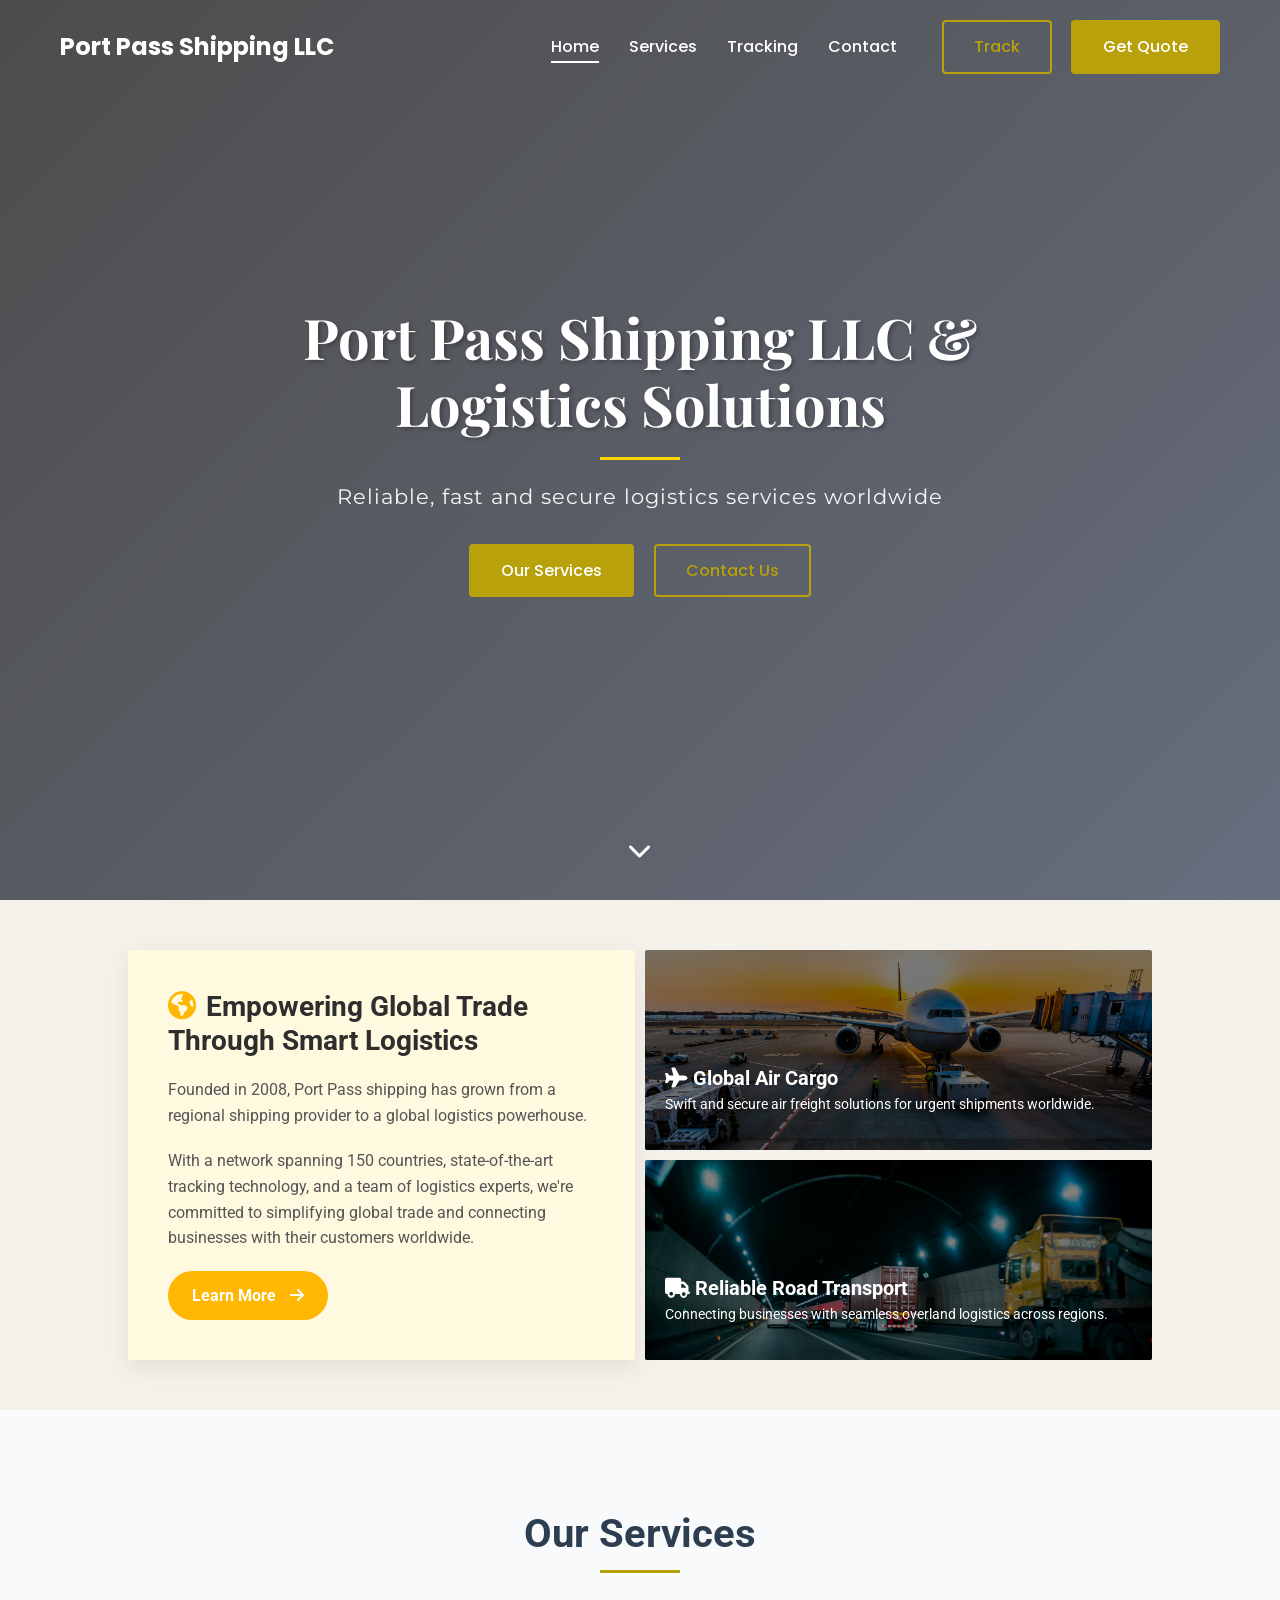
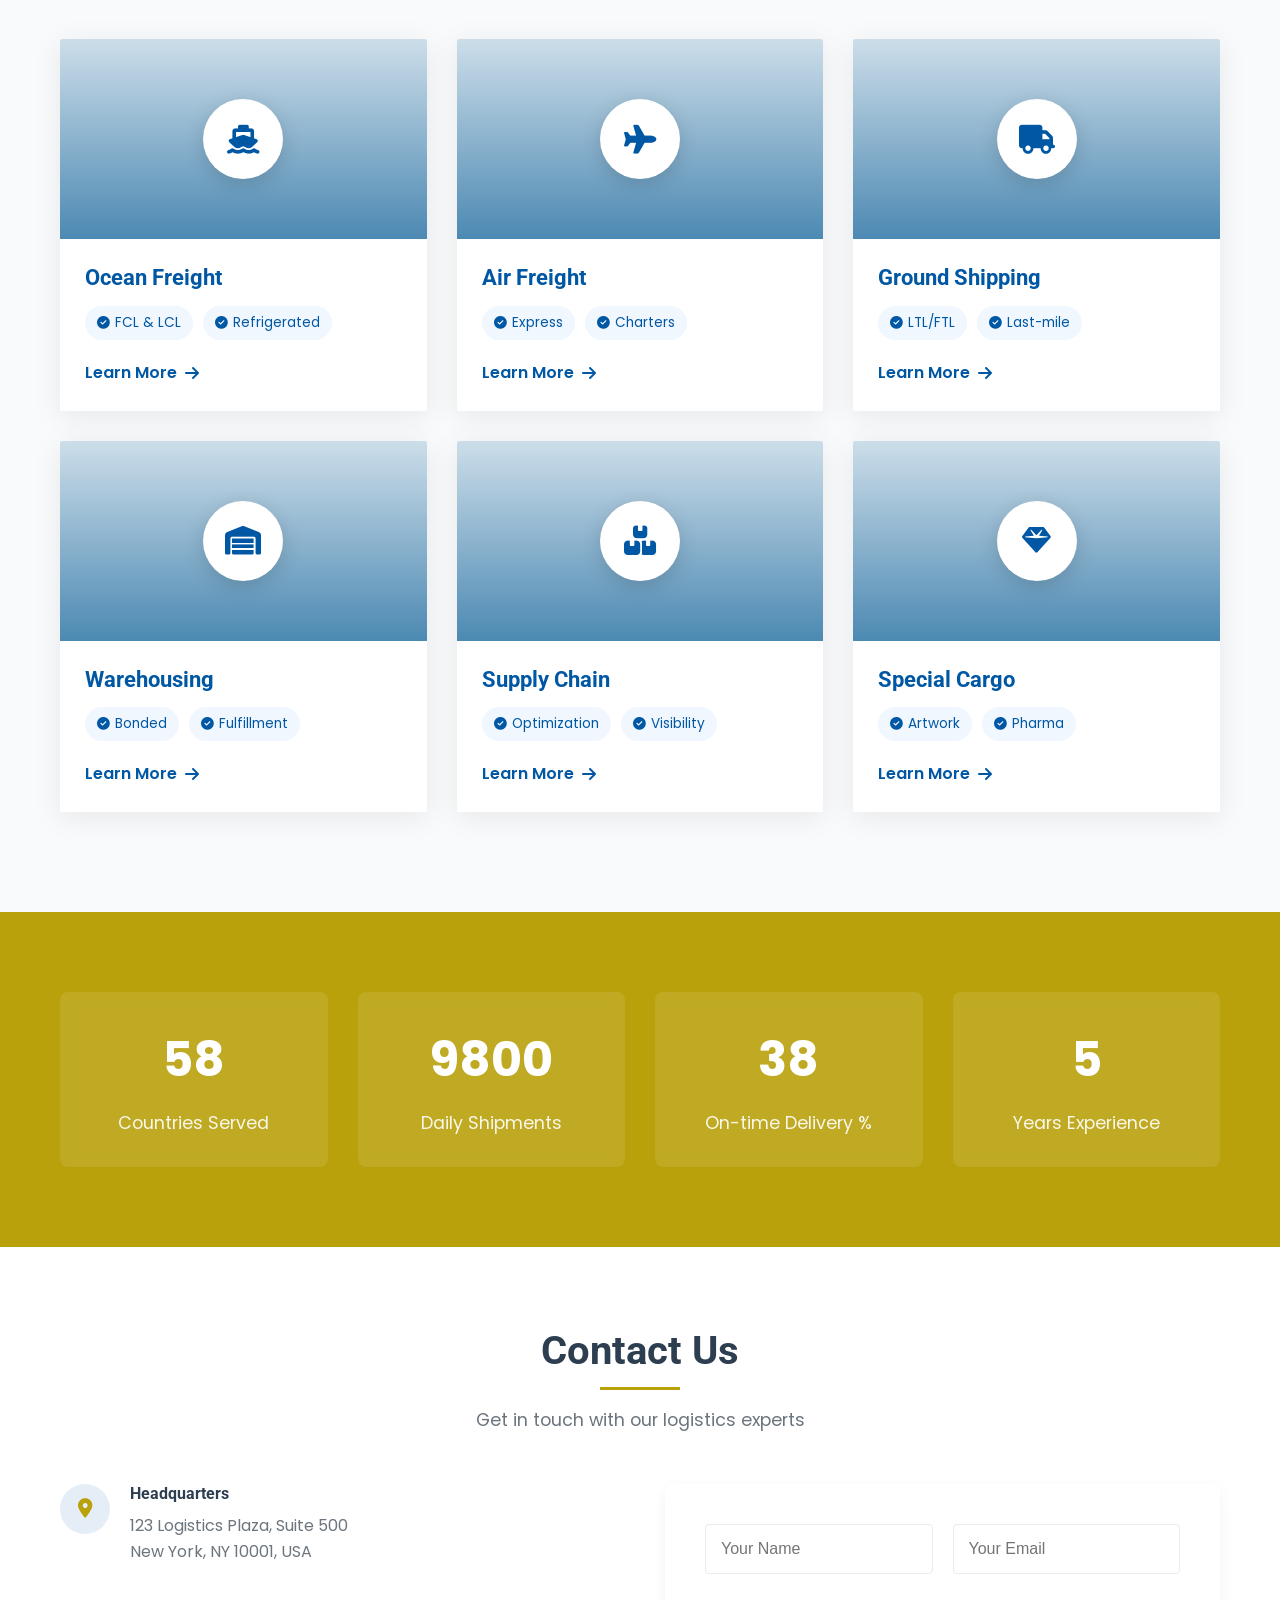
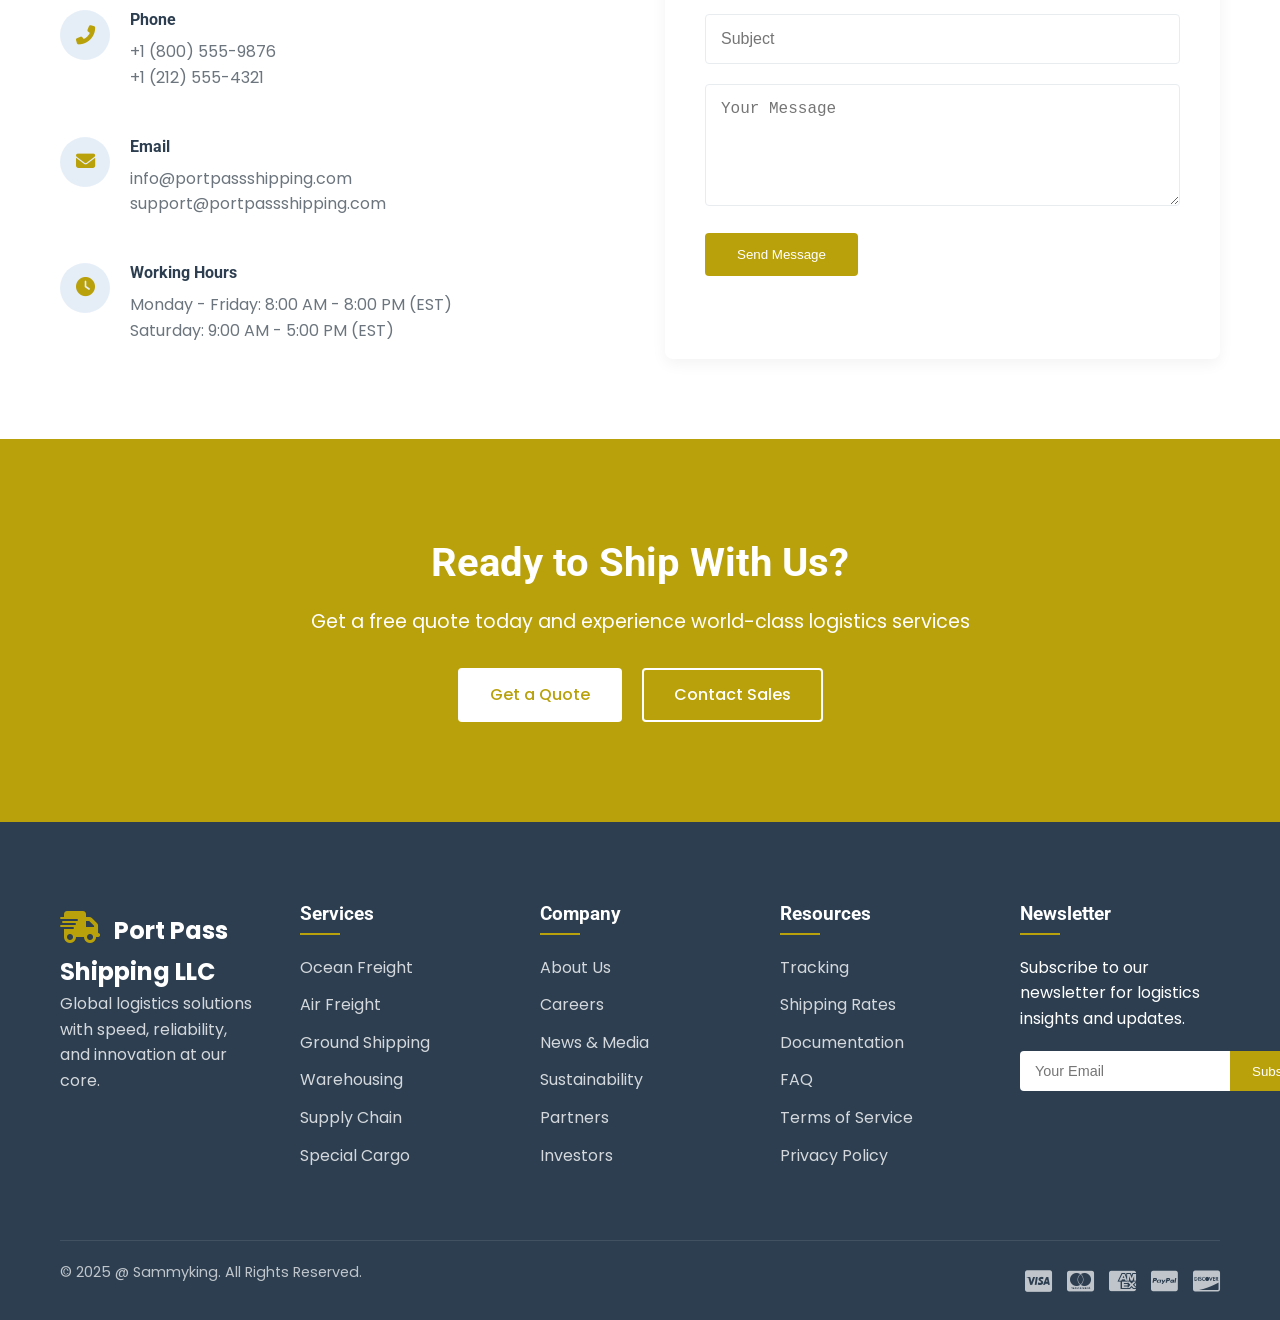
==== commit 224953b5: "hero video update for mobile" ====
--- a/index.html
+++ b/index.html
@@ -19,7 +19,7 @@
         <div class="container">
             <div class="logo">
                 <a href="index.html">
-                    <span class="logo-icon"><i class="fas fa-shipping-fast"></i></span>
+                    
                     <span class="logo-text">Port Pass Shipping LLC</span>
                 </a>
             </div>
@@ -47,21 +47,15 @@
 
 
 <!-- Hero Section with Video Background -->
+<!-- Hero Section with Video Background -->
 <section class="hero" id="home">
     <div class="video-container">
-         <!-- Primary video for desktop -->
-        <video class="desktop-video" autoplay muted loop playsinline preload="auto" poster="poster.jpg">
+        <video autoplay muted loop playsinline poster="https://images.unsplash.com/photo-1586528116311-ad8dd3c8310d?ixlib=rb-4.0.3&auto=format&fit=crop&w=2070&q=80">
             <source src="videos/herovideo3.mp4" type="video/mp4">
+            Your browser does not support the video tag.
         </video>
-        
-        <!-- Smaller video for mobile -->
-        <video class="mobile-video" autoplay muted loop playsinline preload="auto" poster="poster.jpg">
-            <source src="videos/herovideo3mob.mp4" type="video/mp4" media="(max-width: 768px)">
-        </video>
-        
         <div class="video-overlay"></div>
     </div>
-    
     
     <div class="container">
         <div class="hero-content">
--- a/styles.css
+++ b/styles.css
@@ -261,15 +261,21 @@
 
 
 
-/* Hero Section with Video */
+
+
+
+
+
+/* Hero Section */
 .hero {
     position: relative;
-    height: 400px;
+    height: 100vh;
     min-height: 600px;
+    display: flex;
+    align-items: center;
+    justify-content: center;
+    color: white;
     overflow: hidden;
-    color: white;
-    display: flex;
-    align-items: center;
 }
 
 .video-container {
@@ -278,13 +284,21 @@
     left: 0;
     width: 100%;
     height: 100%;
-    z-index: 1;
+    z-index: 0;
+    overflow: hidden;
 }
 
 .video-container video {
     width: 100%;
     height: 100%;
     object-fit: cover;
+    object-position: center;
+}
+
+/* Remove any pseudo-elements that might be covering the video */
+.video-container::before,
+.video-container::after {
+    display: none;
 }
 
 .video-overlay {
@@ -293,61 +307,58 @@
     left: 0;
     width: 100%;
     height: 100%;
-    background: linear-gradient(135deg, rgba(1, 1, 1, 0.895) 0%, rgba(1, 13, 39, 0.731) 100%);
+    background: linear-gradient(135deg, rgba(0, 0, 0, 0.7) 0%, rgba(1, 13, 39, 0.6) 100%);
+    z-index: 1;
+}
+
+.container {
+    position: relative;
     z-index: 2;
-}
-
-.hero-content {
-    position: relative;
-    z-index: 3;
-    max-width: 700px;
-    text-align: center;
+    width: 100%;
+    max-width: 1200px;
     margin: 0 auto;
     padding: 0 20px;
+}
+
+.hero-content {
+    max-width: 800px;
+    margin: 0 auto;
+    text-align: center;
     animation: fadeInUp 1s ease;
 }
 
 .hero-content h1 {
     font-family: 'Playfair Display', serif;
-    font-size: 4rem;
+    font-size: 3.5rem;
     font-weight: 700;
+    margin-bottom: 20px;
     line-height: 1.2;
-    margin-bottom: 20px;
-    text-shadow: 0 2px 10px rgba(0, 0, 0, 0.3);
-    letter-spacing: 0.5px;
-    color: #fff;
-    position: relative;
-    display: inline-block;
+    text-shadow: 2px 2px 4px rgba(0, 0, 0, 0.3);
 }
 
 .hero-content h1::after {
     content: '';
-    position: absolute;
-    bottom: -10px;
-    left: 50%;
-    transform: translateX(-50%);
-    width: 100px;
-    height: 4px;
-    background: #FFD700; /* Gold accent line */
-    transition: width 0.3s ease;
+    display: block;
+    width: 80px;
+    height: 3px;
+    background: #FFD700;
+    margin: 20px auto 0;
 }
 
 .hero-content .subtitle {
     font-family: 'Montserrat', sans-serif;
-    font-size: 1.4rem;
-    font-weight: 400;
+    font-size: 1.3rem;
+    margin-bottom: 30px;
+    opacity: 0.95;
     letter-spacing: 1px;
-    margin-bottom: 30px;
-    opacity: 0.9;
-    text-transform: uppercase;
-    color: rgba(255, 255, 255, 0.9);
 }
 
 .hero-buttons {
     display: flex;
     gap: 20px;
     justify-content: center;
-    animation: fadeInUp 1s ease 0.6s forwards;
+    flex-wrap: wrap;
+    animation: fadeInUp 1s ease 0.3s forwards;
     opacity: 0;
 }
 
@@ -356,18 +367,17 @@
     bottom: 30px;
     left: 50%;
     transform: translateX(-50%);
-    z-index: 4;
+    z-index: 2;
     color: white;
     font-size: 1.5rem;
     animation: bounce 2s infinite;
     cursor: pointer;
 }
 
-/* Animations */
 @keyframes fadeInUp {
     from {
         opacity: 0;
-        transform: translateY(20px);
+        transform: translateY(30px);
     }
     to {
         opacity: 1;
@@ -387,102 +397,59 @@
     }
 }
 
-/* Responsive Adjustments */
+/* Responsive */
 @media (max-width: 992px) {
     .hero-content h1 {
         font-size: 2.8rem;
     }
     
     .hero-content .subtitle {
-        font-size: 1.2rem;
+        font-size: 1.1rem;
+    }
+}
+
+@media (max-width: 768px) {
+    .hero {
+        min-height: 500px;
+    }
+    
+    .hero-content h1 {
+        font-size: 2.2rem;
+    }
+    
+    .hero-content .subtitle {
+        font-size: 1rem;
+    }
+}
+
+@media (max-width: 576px) {
+    .hero {
+        min-height: 450px;
+    }
+    
+    .hero-content h1 {
+        font-size: 1.8rem;
+    }
+    
+    .hero-content .subtitle {
+        font-size: 0.9rem;
     }
     
     .hero-buttons {
         flex-direction: column;
         align-items: center;
-    }
-}
-
-@media (max-width: 768px) {
-    .hero {
-        min-height: 500px;
+        gap: 15px;
     }
     
-    .hero-content h1 {
-        font-size: 2.2rem;
+    .hero-buttons .btn {
+        width: 200px;
     }
     
-    .video-container {
-        height: 100vh;
-    }
-    
-    /* Fallback image for mobile if video doesn't load */
-    .video-container::before {
-        content: '';
-        position: absolute;
-        top: 0;
-        left: 0;
-        width: 100%;
-        height: 100%;
-        background: url('https://images.unsplash.com/photo-1483728642387-6c3bdd6c93e5?ixlib=rb-4.0.3&ixid=M3wxMjA3fDB8MHxwaG90by1wYWdlfHx8fGVufDB8fHx8fA%3D%3D&auto=format&fit=crop&w=2070&q=80') no-repeat center center/cover;
-        z-index: 3;
-    }
-}
-
-@media (max-width: 576px) {
-    .hero-content h1 {
-        font-size: 1.8rem;
-    }
-    
-    .hero-content .subtitle {
-        font-size: 1rem;
-    }
-    
-    .btn {
-        padding: 10px 20px;
-        font-size: 0.8rem;
-    }
-    
-    /* Disable video on very small devices */
-    .video-container video {
-        display: none;
-    }
-}
-
-
-
-/* Hide mobile video by default */
-.mobile-video {
-    display: none;
-}
-
-@media (max-width: 768px) {
-    .desktop-video {
-        display: none;
-    }
-    .mobile-video {
-        display: block;
-    }
-    
-    /* Fallback if video fails */
-    .video-container::before {
-        content: '';
-        position: absolute;
-        top: 0;
-        left: 0;
-        width: 100%;
-        height: 100%;
-        background: url('fallback-image.jpg') center/cover;
-        z-index: 1;
-    }
-}
-
-
-
-
-
-
-
+    .scroll-down {
+        bottom: 20px;
+        font-size: 1.2rem;
+    }
+}
 
 
 
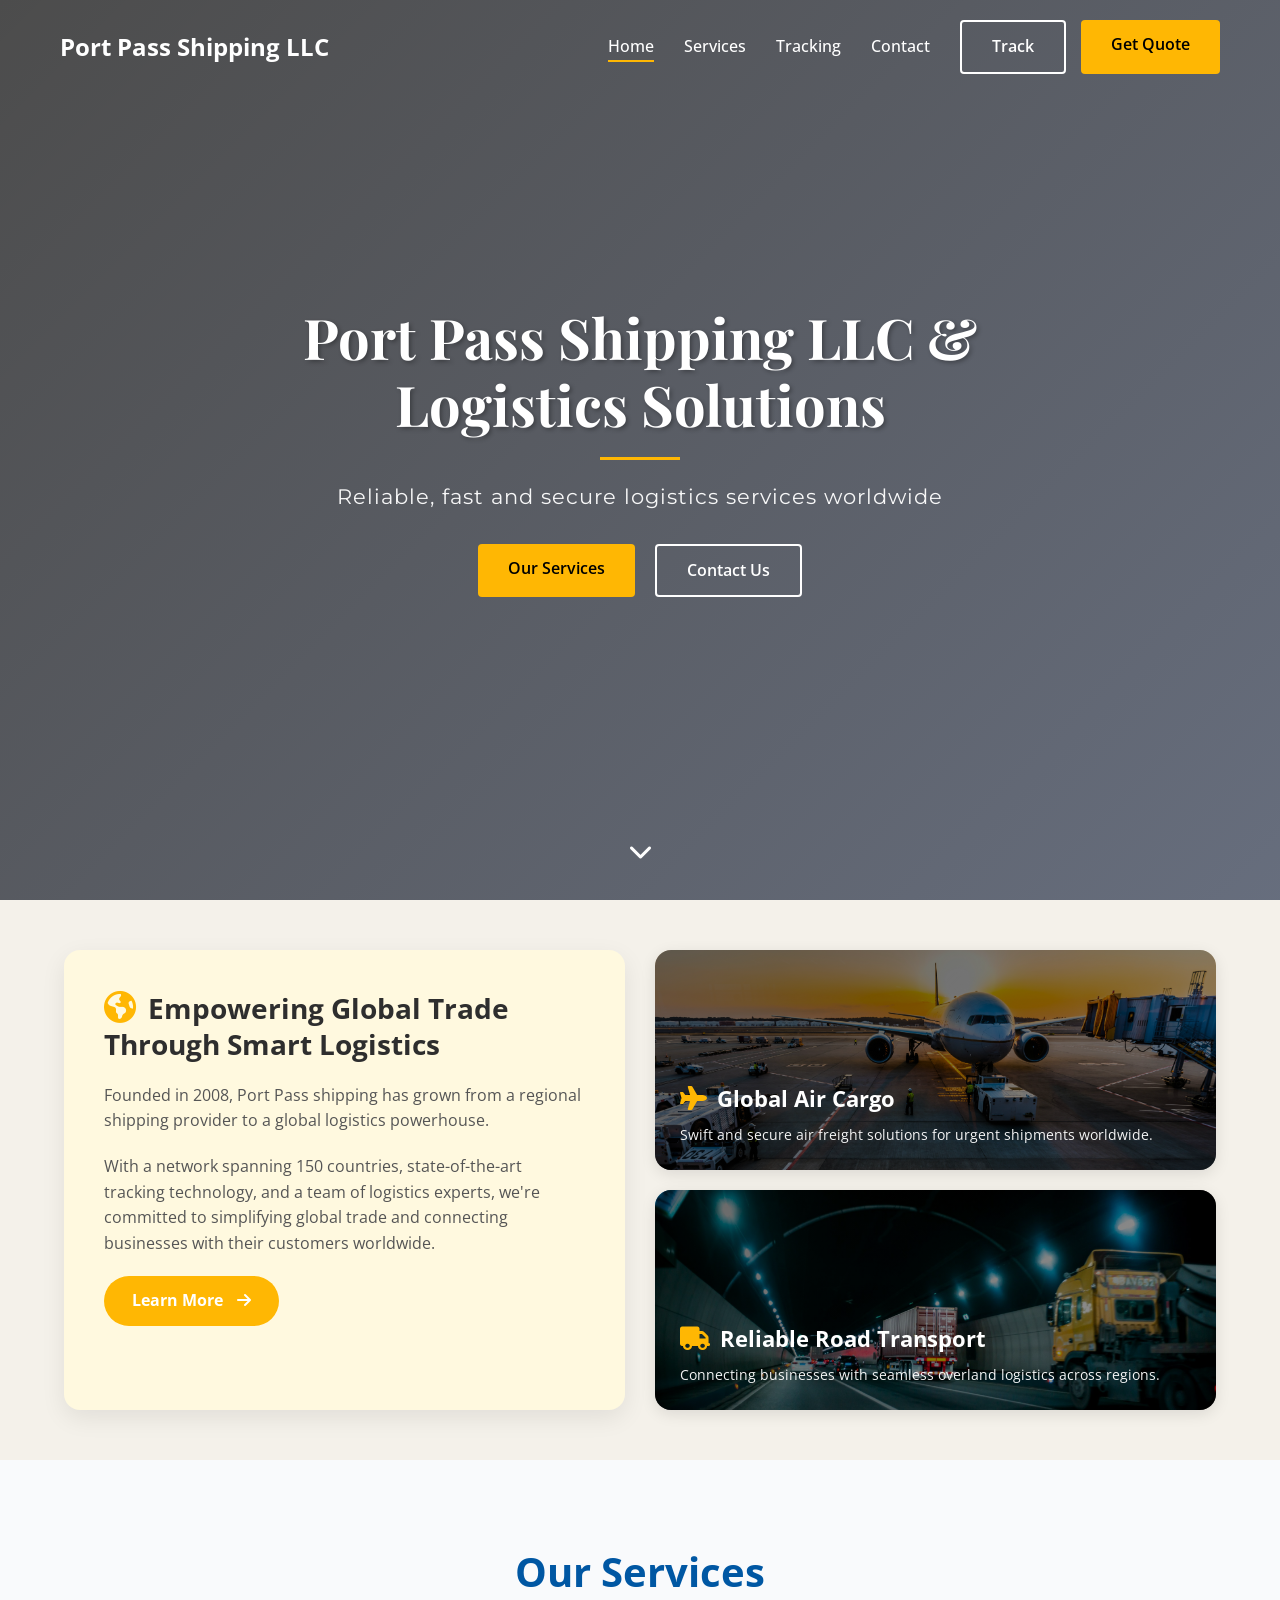
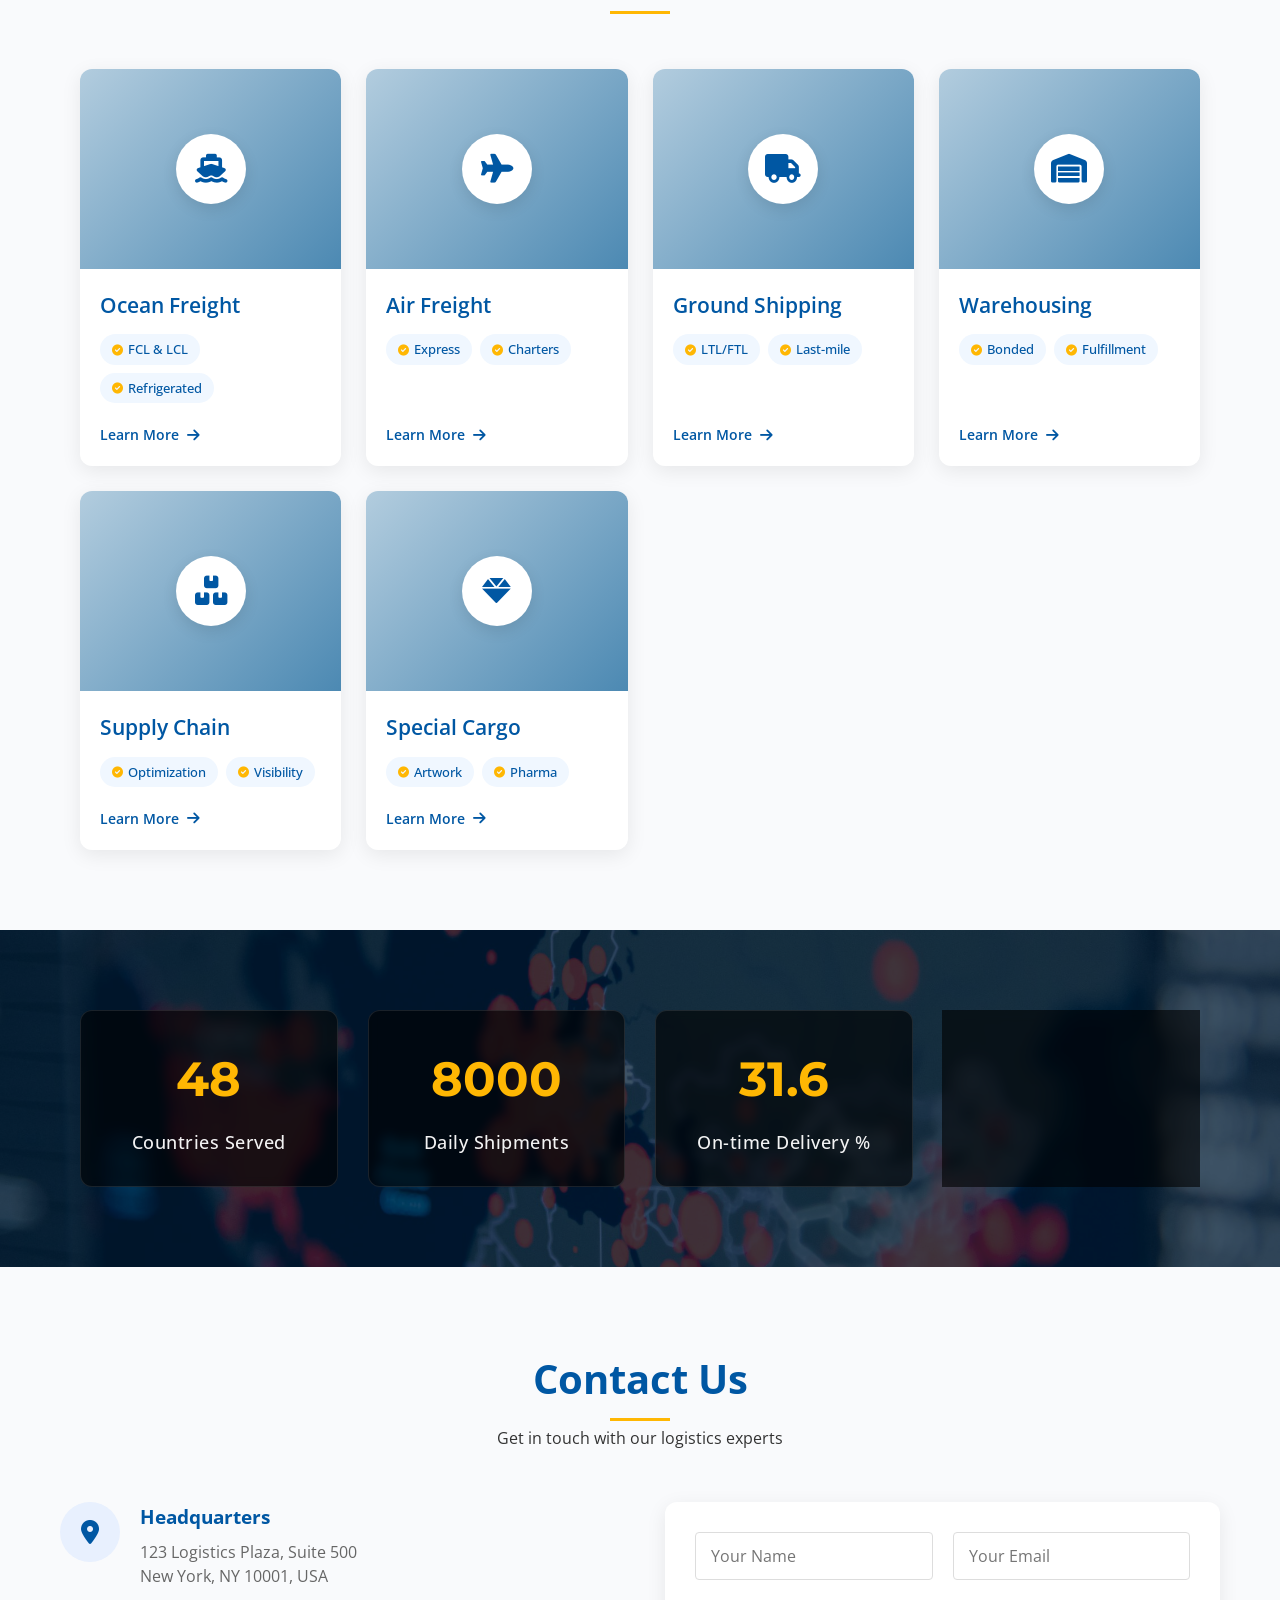
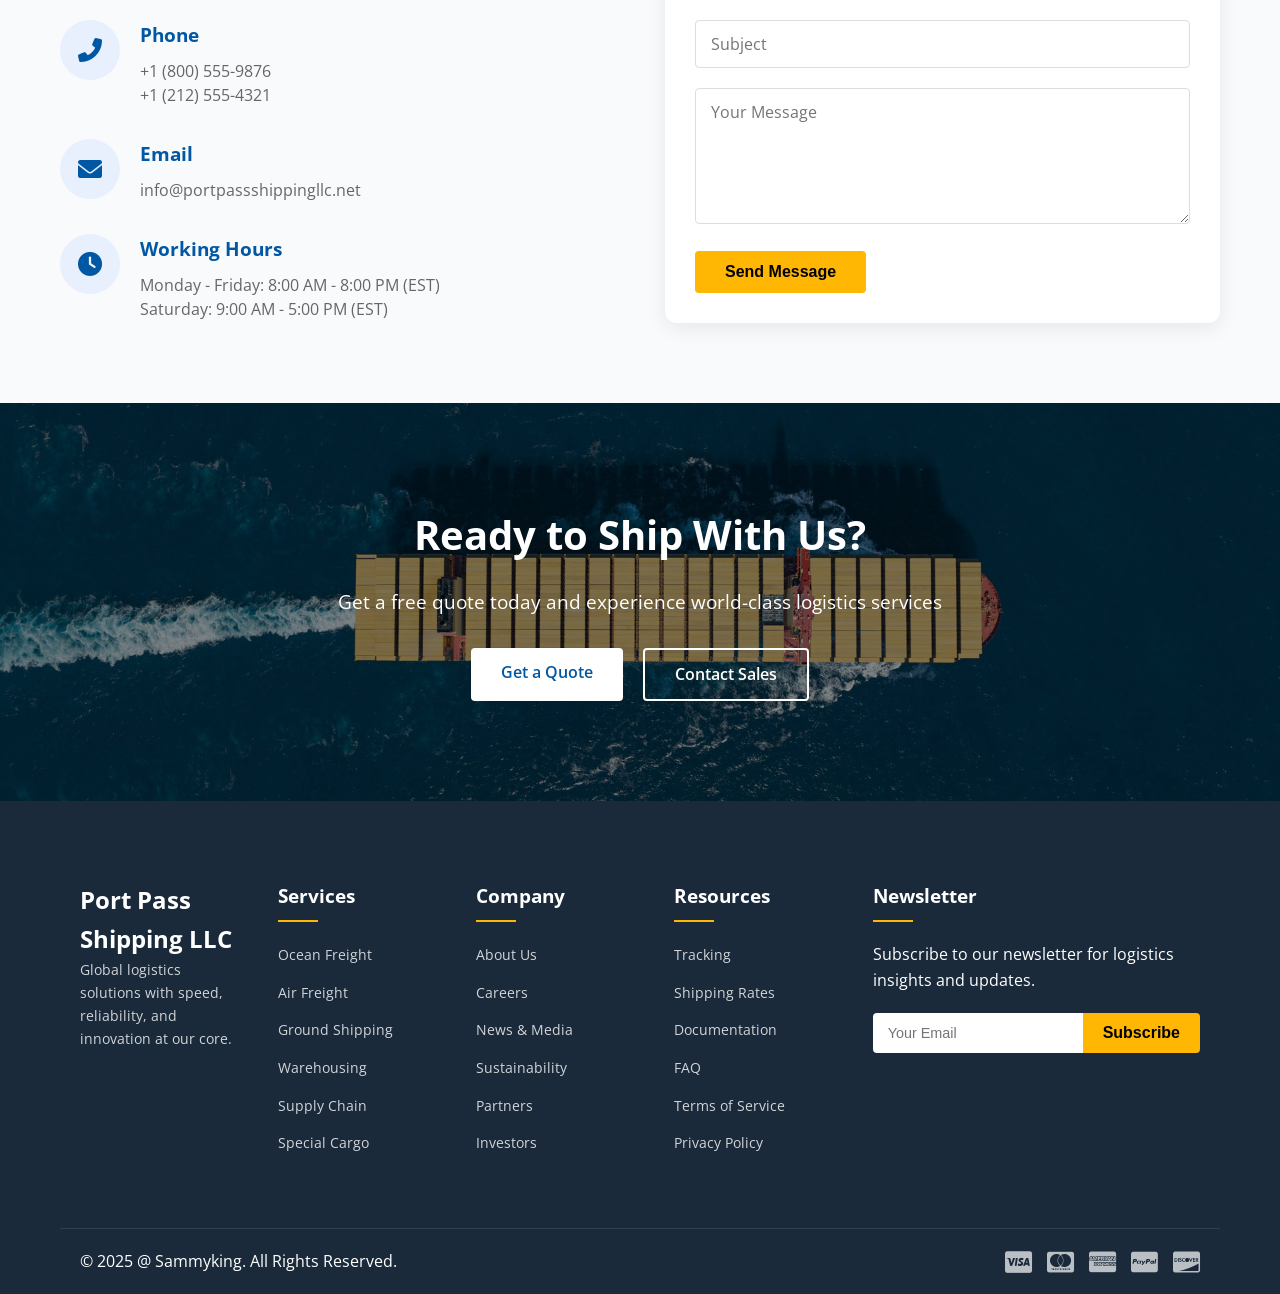
==== commit c4254b5c: "update on mobile display" ====
--- a/index.html
+++ b/index.html
@@ -384,7 +384,7 @@
                         </div>
                         <div class="info-text">
                             <h4>Email</h4>
-                            <p>info@portpassshipping.com<br>support@portpassshipping.com</p>
+                            <p>info@portpassshippingllc.net</p>
                         </div>
                     </div>
                     <div class="info-item">
@@ -420,19 +420,27 @@
         </div>
     </section>
 
-     <!-- CTA Section -->
-    <section class="cta-section">
-        <div class="container">
-            <div class="cta-content">
-                <h2>Ready to Ship With Us?</h2>
-                <p>Get a free quote today and experience world-class logistics services</p>
-                <div class="cta-buttons">
-                    <a href="#" class="btn btn-light">Get a Quote</a>
-                    <a href="#" class="btn btn-outline-light">Contact Sales</a>
-                </div>
-            </div>
-        </div>
-    </section>
+  
+
+<!-- CTA Section -->
+<section class="cta-section">
+    <div class="cta-bg-image"></div>
+    <div class="cta-overlay"></div>
+    <div class="container">
+        <div class="cta-content">
+            <h2>Ready to Ship With Us?</h2>
+            <p>Get a free quote today and experience world-class logistics services</p>
+            <div class="cta-buttons">
+                <a href="#" class="btn btn-light">Get a Quote</a>
+                <a href="#" class="btn btn-outline-light">Contact Sales</a>
+            </div>
+        </div>
+    </div>
+</section>
+
+
+
+
 
    <footer class="footer">
         <div class="container">
@@ -440,7 +448,7 @@
                 <div class="footer-col">
                     <div class="footer-logo">
                         <a href="index.html">
-                            <span class="logo-icon"><i class="fas fa-shipping-fast"></i></span>
+                           
                             <span class="logo-text">Port Pass Shipping LLC</span>
                         </a>
                     </div>
--- a/styles.css
+++ b/styles.css
@@ -1,68 +1,35 @@
-/* Base Styles */
+/* ========== IMPORT FONTS ========== */
+@import url('https://fonts.googleapis.com/css2?family=Montserrat:wght@800&family=Playfair+Display:wght@700&family=Open+Sans:wght@400;600&family=Poppins:wght@300;400;500;600;700&family=Roboto:wght@400;500;700&display=swap');
+@import url('https://cdnjs.cloudflare.com/ajax/libs/font-awesome/6.0.0-beta3/css/all.min.css');
+
+/* ========== ROOT VARIABLES ========== */
 :root {
-    --primary-color: #b9a10b;
-    --primary-dark: #003d82;
-    --secondary-color: #ff6b00;
-    --dark-color: #2c3e50;
-    --light-color: #f8f9fa;
+    --primary-color: #0057a3;
+    --secondary-color: #ffb703;
+    --dark-color: #1a2a3a;
+    --white: #ffffff;
+    --light-bg: #f9fafc;
     --gray-color: #6c757d;
     --light-gray: #e9ecef;
-    --success-color: #28a745;
-    --danger-color: #dc3545;
-    --warning-color: #fd7e14;
-    --info-color: #17a2b8;
-    --white: #ffffff;
-    --black: #000000;
     --box-shadow: 0 5px 15px rgba(0, 0, 0, 0.1);
     --transition: all 0.3s ease;
 }
 
+/* ========== RESET & BASE ========== */
 * {
     margin: 0;
     padding: 0;
     box-sizing: border-box;
 }
 
-html {
-    scroll-behavior: smooth;
-}
-
 body {
-    font-family: 'Poppins', sans-serif;
+    font-family: 'Open Sans', sans-serif;
     line-height: 1.6;
     color: #333;
-    background-color: var(--white);
     overflow-x: hidden;
 }
 
-h1, h2, h3, h4, h5, h6 {
-    font-family: 'Roboto', sans-serif;
-    font-weight: 700;
-    line-height: 1.2;
-    margin-bottom: 1rem;
-}
-
-p {
-    margin-bottom: 1rem;
-}
-
-a {
-    text-decoration: none;
-    color: inherit;
-    transition: var(--transition);
-}
-
-ul {
-    list-style: none;
-}
-
-img {
-    max-width: 100%;
-    height: auto;
-}
-
 .container {
-    width: 100%;
     max-width: 1200px;
     margin: 0 auto;
     padding: 0 20px;
@@ -72,70 +39,49 @@
     padding: 80px 0;
 }
 
-.section-header {
-    text-align: center;
-    margin-bottom: 50px;
-}
-
-.section-header h2 {
-    font-size: 2.5rem;
-    color: var(--dark-color);
-    position: relative;
-    display: inline-block;
-    padding-bottom: 15px;
-}
-
-.section-header h2::after {
-    content: '';
-    position: absolute;
-    bottom: 0;
-    left: 50%;
-    transform: translateX(-50%);
-    width: 80px;
-    height: 3px;
-    background-color: var(--primary-color);
-}
-
-.section-header p {
-    color: var(--gray-color);
-    font-size: 1.1rem;
-    max-width: 700px;
-    margin: 0 auto;
-}
-
+/* ========== BUTTONS ========== */
 .btn {
     display: inline-block;
     padding: 12px 30px;
     border-radius: 4px;
-    font-weight: 500;
-    text-align: center;
+    text-decoration: none;
+    font-weight: 600;
+    transition: var(--transition);
     cursor: pointer;
-    transition: var(--transition);
-    border: 2px solid transparent;
+    border: none;
+    font-size: 1rem;
 }
 
 .btn-primary {
-    background-color: var(--primary-color);
+    background-color: var(--secondary-color);
+    color: #000;
+}
+
+.btn-primary:hover {
+    background-color: #fb8500;
+    transform: translateY(-2px);
+}
+
+.btn-outline {
+    border: 2px solid var(--white);
     color: var(--white);
-}
-
-.btn-primary:hover {
-    background-color: var(--primary-dark);
-    transform: translateY(-3px);
-    box-shadow: var(--box-shadow);
-}
-
-.btn-outline {
-    background-color: transparent;
-    border-color: var(--primary-color);
+    background: transparent;
+}
+
+.btn-outline:hover {
+    background-color: var(--white);
     color: var(--primary-color);
 }
 
-.btn-outline:hover {
-    background-color: var(--primary-color);
+.btn-outline-light {
+    border: 2px solid var(--white);
     color: var(--white);
-    transform: translateY(-3px);
-    box-shadow: var(--box-shadow);
+    background: transparent;
+}
+
+.btn-outline-light:hover {
+    background-color: var(--white);
+    color: var(--primary-color);
 }
 
 .btn-light {
@@ -144,30 +90,11 @@
 }
 
 .btn-light:hover {
-    background-color: var(--light-gray);
-    transform: translateY(-3px);
-    box-shadow: var(--box-shadow);
-}
-
-.btn-outline-light {
-    background-color: transparent;
-    border-color: var(--white);
-    color: var(--white);
-}
-
-.btn-outline-light:hover {
-    background-color: var(--white);
-    color: var(--primary-color);
-    transform: translateY(-3px);
-    box-shadow: var(--box-shadow);
-}
-
-
-
-
-
-
-/* Header Styles */
+    background-color: var(--secondary-color);
+    color: #000;
+}
+
+/* ========== HEADER & NAVIGATION ========== */
 .header {
     position: fixed;
     top: 0;
@@ -176,6 +103,7 @@
     z-index: 1000;
     padding: 20px 0;
     transition: var(--transition);
+    background-color: transparent;
 }
 
 .header.scrolled {
@@ -190,14 +118,15 @@
     align-items: center;
 }
 
-.logo {
+.logo a {
     display: flex;
     align-items: center;
+    text-decoration: none;
 }
 
 .logo-icon {
     font-size: 2rem;
-    color: var(--primary-color);
+    color: var(--secondary-color);
     margin-right: 10px;
 }
 
@@ -210,10 +139,14 @@
 .nav {
     display: flex;
     align-items: center;
+    transition: var(--transition);
 }
 
 .nav-list {
     display: flex;
+    list-style: none;
+    margin: 0;
+    padding: 0;
     margin-right: 30px;
 }
 
@@ -223,6 +156,7 @@
 
 .nav-list a {
     color: var(--white);
+    text-decoration: none;
     font-weight: 500;
     position: relative;
     padding: 5px 0;
@@ -235,7 +169,7 @@
     left: 0;
     width: 0;
     height: 2px;
-    background-color: var(--white);
+    background-color: var(--secondary-color);
     transition: var(--transition);
 }
 
@@ -244,29 +178,80 @@
     width: 100%;
 }
 
-.nav-buttons .btn {
-    margin-left: 15px;
+.nav-buttons {
+    display: flex;
+    gap: 15px;
 }
 
 .mobile-menu-btn {
     display: none;
-    font-size: 1.5rem;
+    font-size: 1.8rem;
     color: var(--white);
     cursor: pointer;
-}
-
-
-
-
-
-
-
-
-
-
-
-
-/* Hero Section */
+    background: none;
+    border: none;
+    z-index: 1001;
+}
+
+/* Mobile Menu Styles */
+@media (max-width: 991px) {
+    .mobile-menu-btn {
+        display: block !important;
+    }
+    
+    .nav {
+        position: fixed;
+        top: 0;
+        right: -100%;
+        width: 80%;
+        max-width: 350px;
+        height: 100vh;
+        background-color: #1a2a3a;
+        flex-direction: column;
+        justify-content: center;
+        align-items: center;
+        transition: right 0.3s ease;
+        z-index: 1000;
+        box-shadow: -5px 0 20px rgba(0, 0, 0, 0.3);
+    }
+    
+    .nav.active {
+        right: 0;
+    }
+    
+    .nav-list {
+        flex-direction: column;
+        margin-right: 0;
+        margin-bottom: 40px;
+        text-align: center;
+    }
+    
+    .nav-list li {
+        margin: 15px 0;
+        margin-left: 0;
+    }
+    
+    .nav-list a {
+        font-size: 1.2rem;
+    }
+    
+    .nav-buttons {
+        flex-direction: column;
+        gap: 15px;
+        width: 80%;
+    }
+    
+    .nav-buttons .btn {
+        text-align: center;
+        width: 100%;
+    }
+    
+    body.menu-open {
+        overflow: hidden;
+    }
+}
+
+/* ========== HERO SECTION (VIDEO) ========== */
 .hero {
     position: relative;
     height: 100vh;
@@ -274,7 +259,7 @@
     display: flex;
     align-items: center;
     justify-content: center;
-    color: white;
+    color: var(--white);
     overflow: hidden;
 }
 
@@ -295,12 +280,6 @@
     object-position: center;
 }
 
-/* Remove any pseudo-elements that might be covering the video */
-.video-container::before,
-.video-container::after {
-    display: none;
-}
-
 .video-overlay {
     position: absolute;
     top: 0;
@@ -311,16 +290,9 @@
     z-index: 1;
 }
 
-.container {
+.hero-content {
     position: relative;
     z-index: 2;
-    width: 100%;
-    max-width: 1200px;
-    margin: 0 auto;
-    padding: 0 20px;
-}
-
-.hero-content {
     max-width: 800px;
     margin: 0 auto;
     text-align: center;
@@ -341,7 +313,7 @@
     display: block;
     width: 80px;
     height: 3px;
-    background: #FFD700;
+    background: var(--secondary-color);
     margin: 20px auto 0;
 }
 
@@ -368,863 +340,242 @@
     left: 50%;
     transform: translateX(-50%);
     z-index: 2;
-    color: white;
+    color: var(--white);
     font-size: 1.5rem;
     animation: bounce 2s infinite;
     cursor: pointer;
 }
 
-@keyframes fadeInUp {
-    from {
-        opacity: 0;
-        transform: translateY(30px);
-    }
-    to {
-        opacity: 1;
-        transform: translateY(0);
-    }
-}
-
-@keyframes bounce {
-    0%, 20%, 50%, 80%, 100% {
-        transform: translateY(0) translateX(-50%);
-    }
-    40% {
-        transform: translateY(-10px) translateX(-50%);
-    }
-    60% {
-        transform: translateY(-5px) translateX(-50%);
-    }
-}
-
-/* Responsive */
-@media (max-width: 992px) {
-    .hero-content h1 {
-        font-size: 2.8rem;
-    }
-    
-    .hero-content .subtitle {
-        font-size: 1.1rem;
-    }
-}
-
-@media (max-width: 768px) {
-    .hero {
-        min-height: 500px;
-    }
-    
-    .hero-content h1 {
-        font-size: 2.2rem;
-    }
-    
-    .hero-content .subtitle {
-        font-size: 1rem;
-    }
-}
-
-@media (max-width: 576px) {
-    .hero {
-        min-height: 450px;
-    }
-    
-    .hero-content h1 {
-        font-size: 1.8rem;
-    }
-    
-    .hero-content .subtitle {
-        font-size: 0.9rem;
-    }
-    
-    .hero-buttons {
-        flex-direction: column;
-        align-items: center;
-        gap: 15px;
-    }
-    
-    .hero-buttons .btn {
-        width: 200px;
-    }
-    
-    .scroll-down {
-        bottom: 20px;
-        font-size: 1.2rem;
-    }
-}
-
-
-
-
-
-
-
-/* Hero Section 
-.hero {
+/* ========== ABOUT SECTION ========== */
+.about-sec-unique {
+    display: flex;
+    align-items: stretch;
+    justify-content: space-between;
+    background-color: #f4f1ea;
+    padding: 50px 5%;
+    gap: 30px;
+    overflow: hidden;
+}
+
+.about-sec-content {
+    flex: 1;
+    animation: fadeInLeft 1s ease;
+}
+
+.about-sec-card {
+    background: #fff9df;
+    border-radius: 16px;
+    padding: 40px;
+    box-shadow: 0 8px 24px rgba(0, 0, 0, 0.08);
+    transition: transform 0.3s ease;
+    height: 100%;
+}
+
+.about-sec-card:hover {
+    transform: translateY(-5px);
+}
+
+.about-sec-card h2 {
+    font-size: 28px;
+    color: #2e2e2e;
+    margin-bottom: 20px;
+    line-height: 1.3;
+}
+
+.about-sec-card h2 i {
+    margin-right: 12px;
+    color: #ffb703;
+    font-size: 32px;
+}
+
+.about-sec-card p {
+    font-size: 16px;
+    color: #555;
+    margin-bottom: 20px;
+    line-height: 1.6;
+}
+
+.about-sec-btn {
+    display: inline-block;
+    background-color: #ffb703;
+    color: #fff;
+    text-decoration: none;
+    padding: 12px 28px;
+    border-radius: 30px;
+    font-weight: bold;
+    transition: all 0.3s ease;
+    text-align: center;
+}
+
+.about-sec-btn i {
+    margin-left: 10px;
+    transition: transform 0.3s ease;
+}
+
+.about-sec-btn:hover {
+    background-color: #fb8500;
+    transform: translateX(5px);
+}
+
+.about-sec-subcards {
+    flex: 1;
+    display: flex;
+    flex-direction: column;
+    gap: 20px;
+    animation: fadeInRight 1s ease;
+}
+
+.about-subcard {
     position: relative;
-    height: 100vh;
-    min-height: 700px;
+    border-radius: 16px;
+    min-height: 220px;
     overflow: hidden;
-    margin-top: -80px;
-    color: #fff;
-}
-
-.hero-slideshow {
-    position: relative;
-    width: 100%;
-    height: 100%;
-}
-
-.hero-slide {
+    background-size: cover;
+    background-position: center;
+    cursor: pointer;
+    transition: all 0.4s ease;
+    display: flex;
+    align-items: flex-end;
+    box-shadow: 0 4px 15px rgba(0, 0, 0, 0.1);
+}
+
+.about-subcard .overlay {
     position: absolute;
     top: 0;
     left: 0;
     width: 100%;
     height: 100%;
-    background-size: cover;
-    background-position: center;
-    background-repeat: no-repeat;
-    opacity: 0;
-    transition: opacity 1.2s cubic-bezier(0.4, 0, 0.2, 1);
-    z-index: 1;
-}
-
-.hero-slide.active {
-    opacity: 1;
+    background: linear-gradient(135deg, rgba(0,0,0,0.6) 0%, rgba(0,0,0,0.4) 100%);
+    transition: background 0.4s ease;
+}
+
+.about-subcard .subcard-content {
+    position: relative;
     z-index: 2;
-}
-
-.slide-overlay {
-    position: absolute;
-    top: 0;
-    left: 0;
+    color: #fff;
+    padding: 25px;
     width: 100%;
-    height: 100%;
-    background: linear-gradient(135deg, rgba(21, 22, 23, 0.85) 0%, rgba(1, 14, 27, 0.6) 100%);
-    z-index: 1;
-}
-
-.hero-content {
+}
+
+.about-subcard h3 {
+    font-size: 22px;
+    margin-bottom: 8px;
+    font-weight: 700;
+    display: flex;
+    align-items: center;
+    gap: 10px;
+}
+
+.about-subcard h3 i {
+    font-size: 24px;
+    color: #ffb703;
+}
+
+.about-subcard p {
+    font-size: 14px;
+    line-height: 1.5;
+    margin-bottom: 0;
+    opacity: 0.95;
+}
+
+.about-subcard.plane {
+    background-image: url('images/about3.jpg');
+}
+.about-subcard.truck {
+    background-image: url('images/about4.jpg');
+}
+
+/* ========== SERVICES SECTION ========== */
+.services-section {
+    padding: 80px 0;
+    background-color: #f9fafc;
+}
+
+.section-header {
+    text-align: center;
+    margin-bottom: 50px;
+}
+
+.section-header h2 {
+    font-size: 2.5rem;
+    color: #0057a3;
     position: relative;
-    z-index: 3;
-    height: 100%;
-    display: flex;
-    flex-direction: column;
-    justify-content: center;
-    max-width: 800px;
-    padding: 120px 0;
-    animation: fadeInUp 1s ease;
-}
-
-.hero-subtitle {
     display: inline-block;
-    font-size: 1.1rem;
-    font-weight: 500;
-    color: rgba(255, 255, 255, 0.9);
     margin-bottom: 15px;
-    padding: 8px 15px;
-    background-color: rgba(255, 255, 255, 0.15);
-    border-radius: 30px;
-    backdrop-filter: blur(5px);
-    animation: fadeIn 0.8s ease 0.3s forwards;
-    opacity: 0;
-}
-
-.hero-content h1 {
-    font-size: 3.5rem;
-    font-weight: 700;
-    line-height: 1.2;
-    margin-bottom: 20px;
-    text-shadow: 0 2px 10px rgba(0, 0, 0, 0.2);
-    animation: fadeInUp 0.8s ease 0.5s forwards;
-    opacity: 0;
-}
-
-.hero-content h1 .highlight {
-    color: #ffcc00;
-    position: relative;
-}
-
-.hero-content h1 .highlight::after {
+}
+
+.section-header h2::after {
     content: '';
     position: absolute;
-    bottom: 5px;
-    left: 0;
-    width: 100%;
-    height: 8px;
-    background-color: rgba(255, 204, 0, 0.3);
-    z-index: -1;
-}
-
-.hero-text {
-    font-size: 1.2rem;
-    line-height: 1.6;
-    margin-bottom: 30px;
-    max-width: 600px;
-    opacity: 0.9;
-    animation: fadeInUp 0.8s ease 0.7s forwards;
-    opacity: 0;
-}
-
-.hero-buttons {
-    display: flex;
-    gap: 15px;
-    margin-bottom: 40px;
-    animation: fadeIn 0.8s ease 0.9s forwards;
-    opacity: 0;
-}
-
-.hero-buttons .btn {
-    display: inline-flex;
-    align-items: center;
-    gap: 8px;
-    padding: 15px 30px;
-    border-radius: 50px;
-    font-weight: 500;
-    transition: all 0.3s ease;
-}
-
-.hero-buttons .btn i {
-    font-size: 0.9rem;
-    transition: transform 0.3s ease;
-}
-
-.hero-buttons .btn:hover i {
-    transform: translateX(3px);
-}
-
-.hero-features {
-    display: flex;
-    flex-wrap: wrap;
-    gap: 15px;
-    animation: fadeIn 0.8s ease 1.1s forwards;
-    opacity: 0;
-}
-
-.feature-item {
-    display: flex;
-    align-items: center;
-    gap: 8px;
-    font-size: 0.95rem;
-    padding: 8px 15px;
-    background-color: rgba(255, 255, 255, 0.1);
-    border-radius: 30px;
-    backdrop-filter: blur(5px);
-}
-
-.feature-item i {
-    color: #ffcc00;
-    font-size: 0.9rem;
-}
-
-.hero-slide-controls {
-    position: absolute;
-    bottom: 60px;
-    left: 0;
-    width: 100%;
-    z-index: 10;
-    display: flex;
-    justify-content: center;
-    align-items: center;
-    gap: 20px;
-}
-
-.slide-prev, .slide-next {
-    background-color: rgba(255, 255, 255, 0.15);
-    color: #fff;
-    border: none;
-    width: 50px;
-    height: 50px;
-    border-radius: 50%;
-    display: flex;
-    justify-content: center;
-    align-items: center;
-    cursor: pointer;
-    transition: all 0.3s ease;
-    backdrop-filter: blur(5px);
-}
-
-.slide-prev:hover, .slide-next:hover {
-    background-color: var(--primary-color);
-    transform: scale(1.1);
-}
-
-.slide-dots {
-    display: flex;
-    gap: 10px;
-}
-
-.slide-dot {
-    width: 12px;
-    height: 12px;
-    border-radius: 50%;
-    background-color: rgba(255, 255, 255, 0.3);
-    cursor: pointer;
-    transition: all 0.3s ease;
-}
-
-.slide-dot.active {
-    background-color: #fff;
-    transform: scale(1.3);
-}
-
-.scroll-down {
-    position: absolute;
-    bottom: 20px;
+    bottom: -10px;
     left: 50%;
     transform: translateX(-50%);
-    z-index: 10;
-    display: flex;
-    flex-direction: column;
-    align-items: center;
-    color: rgba(255, 255, 255, 0.8);
-    font-size: 0.9rem;
-    cursor: pointer;
-    animation: bounce 2s infinite;
-}
-
-.scroll-down i {
-    margin-top: 5px;
-    font-size: 1.2rem;
-}
-
-@keyframes bounce {
-    0%, 20%, 50%, 80%, 100% {
-        transform: translateY(0) translateX(-50%);
-    }
-    40% {
-        transform: translateY(-10px) translateX(-50%);
-    }
-    60% {
-        transform: translateY(-5px) translateX(-50%);
-    }
-}
-
-/* Responsive Adjustments 
-@media (max-width: 992px) {
-    .hero-content h1 {
-        font-size: 2.8rem;
-    }
-    
-    .hero-text {
-        font-size: 1.1rem;
-    }
-    
-    .hero-buttons {
-        flex-direction: column;
-    }
-    
-    .hero-buttons .btn {
-        justify-content: center;
-    }
-}
-
-@media (max-width: 768px) {
-    .hero {
-        min-height: 600px;
-    }
-    
-    .hero-content {
-        padding: 100px 0;
-    }
-    
-    .hero-content h1 {
-        font-size: 2.2rem;
-    }
-    
-    .hero-subtitle {
-        font-size: 1rem;
-    }
-    
-    .hero-features {
-        flex-direction: column;
-    }
-}
-
-@media (max-width: 576px) {
-    .hero-content h1 {
-        font-size: 1.8rem;
-    }
-    
-    .hero-text {
-        font-size: 1rem;
-    }
-    
-    .hero-slide-controls {
-        bottom: 30px;
-    }
-}*/
-
-
-
-
-
-
-
-
-
-
-
-
-
-
-/* Font Import */
-@import url('https://fonts.googleapis.com/css2?family=Roboto:wght@400;700&display=swap');
-@import url('https://cdnjs.cloudflare.com/ajax/libs/font-awesome/6.0.0-beta3/css/all.min.css');
-
-/* ===== GENERAL ===== */
-.about-sec-unique {
-  display: flex;
-  align-items: stretch;
-  justify-content: space-between;
-  font-family: 'Roboto', sans-serif;
-  background-color: #f4f1ea;
-  padding: 50px 10%;
-  gap: 10px;
-  overflow: hidden;
-}
-
-.about-sec-content {
-  flex: 1;
-  animation: fadeInLeft 1s ease;
-}
-
-.about-sec-card {
-  background: #fff9df;
-  border-radius: 2px;
-  padding: 40px;
-  box-shadow: 0 8px 24px rgba(0, 0, 0, 0.08);
-  transition: transform 0.3s ease;
-  height: 100%;
-}
-
-.about-sec-card:hover {
-  transform: translateY(-5px);
-}
-
-.about-sec-card h2 {
-  font-size: 28px;
-  color: #2e2e2e;
-  margin-bottom: 20px;
-}
-
-.about-sec-card h2 i {
-  margin-right: 10px;
-  color: #ffb703;
-}
-
-.about-sec-card p {
-  font-size: 16px;
-  color: #555;
-  margin-bottom: 20px;
-  line-height: 1.6;
-}
-
-.about-sec-btn {
-  display: inline-block;
-  background-color: #ffb703;
-  color: #fff;
-  text-decoration: none;
-  padding: 12px 24px;
-  border-radius: 30px;
-  font-weight: bold;
-  transition: background-color 0.3s ease, transform 0.3s ease;
-}
-
-.about-sec-btn i {
-  margin-left: 10px;
-}
-
-.about-sec-btn:hover {
-  background-color: #fb8500;
-  transform: translateX(5px);
-}
-
-/* ===== RIGHT: SUBCARDS ONLY ===== */
-.about-sec-subcards {
-  flex: 1;
-  display: flex;
-  flex-direction: column;
-  gap: 10px;
-  animation: fadeInRight 1s ease;
-}
-
-.about-subcard {
-  position: relative;
-  border-radius: 2px;
-  flex: 1; /* Make both subcards fill evenly */
-  overflow: hidden;
-  background-size: cover;
-  background-position: center;
-  cursor: pointer;
-  transition: transform 0.4s ease, box-shadow 0.4s ease;
-  display: flex;
-  align-items: flex-end; /* Content at bottom */
-}
-
-.about-subcard .overlay {
-  position: absolute;
-  top: 0;
-  left: 0;
-  width: 100%;
-  height: 100%;
-  background: rgba(0,0,0,0.5);
-  transition: background 0.4s ease;
-}
-
-.about-subcard .subcard-content {
-  position: relative;
-  z-index: 2;
-  color: #fff;
-  padding: 20px;
-}
-
-.about-subcard h3 {
-  font-size: 20px;
-  margin-bottom: 5px;
-}
-
-.about-subcard p {
-  font-size: 14px;
-  line-height: 1.4;
-}
-
-.about-subcard:hover {
-  transform: translateY(-5px) scale(1.02);
-}
-
-.about-subcard:hover .overlay {
-  background: rgba(0,0,0,0.3);
-}
-
-/* Specific backgrounds */
-.about-subcard.plane {
-  background-image: url('images/about3.jpg');
-}
-
-.about-subcard.truck {
-  background-image: url('images/about4.jpg');
-}
-
-/* Animations */
-@keyframes fadeInLeft {
-  from { opacity: 0; transform: translateX(-50px); }
-  to { opacity: 1; transform: translateX(0); }
-}
-
-@keyframes fadeInRight {
-  from { opacity: 0; transform: translateX(50px); }
-  to { opacity: 1; transform: translateX(0); }
-}
-
-/* ===== RESPONSIVE ===== */
-@media (max-width: 768px) {
-  .about-sec-unique {
-    flex-direction: column;
-  }
-
-  .about-sec-subcards {
-    order: -1;
-  }
-
-  .about-subcard {
-    height: 200px; /* Fixed height for mobile */
-  }
-}
-
-
-
-
-
-
-
-
-
-
-
-
-
-
-
-
-
-
-
-
-
-
-/* Tracking Section */
-.tracking-section {
-    background-color: var(--light-color);
-    padding: 60px 0;
-    
-}
-
-.tracking-form {
-    max-width: 800px;
-    margin: 0 auto 40px;
-}
-
-.tracking-form .form-group {
-    display: flex;
-    background-color: var(--white);
-    border-radius: 4px;
-    overflow: hidden;
-    box-shadow: 0 5px 15px rgba(0, 0, 0, 0.1);
-}
-
-.tracking-form input {
-    flex: 1;
-    padding: 15px 20px;
-    border: none;
-    font-size: 1rem;
-    outline: none;
-}
-
-.tracking-form button {
-    border-radius: 0;
-    border: none;
-    padding: 15px 30px;
-}
-
-.tracking-results {
-    background-color: var(--white);
-    border-radius: 4px;
-    padding: 30px;
-    box-shadow: 0 5px 15px rgba(0, 0, 0, 0.1);
-    max-width: 800px;
-    margin: 0 auto;
-}
-
-.tracking-placeholder {
-    text-align: center;
-    color: var(--gray-color);
-}
-
-.tracking-placeholder i {
-    font-size: 3rem;
-    margin-bottom: 20px;
-    color: var(--primary-color);
-}
-
-.tracking-details {
-    display: none;
-}
-
-.tracking-status {
-    display: flex;
-    justify-content: space-between;
-    align-items: center;
-    margin-bottom: 30px;
-    padding-bottom: 20px;
-    border-bottom: 1px solid var(--light-gray);
-}
-
-.tracking-id {
-    font-weight: 500;
-    color: var(--dark-color);
-}
-
-.status-badge {
-    padding: 8px 15px;
-    border-radius: 20px;
-    font-weight: 500;
-    font-size: 0.9rem;
-}
-
-.status-badge.pending {
-    background-color: #fff3cd;
-    color: #856404;
-}
-
-.status-badge.in-transit {
-    background-color: #cce5ff;
-    color: #004085;
-}
-
-.status-badge.delivered {
-    background-color: #d4edda;
-    color: #155724;
-}
-
-.tracking-progress {
-    position: relative;
-    padding: 30px 0;
-    margin-bottom: 30px;
-}
-
-.progress-steps {
-    display: flex;
-    justify-content: space-between;
-    position: relative;
-}
-
-.progress-steps::before {
-    content: '';
-    position: absolute;
-    top: 50%;
-    left: 0;
-    right: 0;
-    height: 4px;
-    background-color: var(--light-gray);
-    transform: translateY(-50%);
-    z-index: 1;
-}
-
-.progress-bar {
-    position: absolute;
-    top: 50%;
-    left: 0;
-    height: 4px;
-    background-color: var(--primary-color);
-    transform: translateY(-50%);
-    z-index: 2;
-    transition: width 0.5s ease;
-}
-
-.progress-step {
-    position: relative;
-    z-index: 3;
-    text-align: center;
-    width: 100px;
-}
-
-.step-icon {
-    width: 40px;
-    height: 40px;
-    border-radius: 50%;
-    background-color: var(--white);
-    border: 4px solid var(--light-gray);
-    display: flex;
-    justify-content: center;
-    align-items: center;
-    margin: 0 auto 10px;
-    color: var(--gray-color);
-    transition: var(--transition);
-}
-
-.step-icon.active {
-    border-color: var(--primary-color);
-    color: var(--primary-color);
-    background-color: var(--white);
-}
-
-.step-icon.completed {
-    background-color: var(--primary-color);
-    border-color: var(--primary-color);
-    color: var(--white);
-}
-
-.step-label {
-    font-size: 0.9rem;
-    color: var(--gray-color);
-}
-
-.step-label.active {
-    color: var(--dark-color);
-    font-weight: 500;
-}
-
-.step-date {
-    font-size: 0.8rem;
-    color: var(--gray-color);
-    margin-top: 5px;
-}
-
-.tracking-history {
-    border-top: 1px solid var(--light-gray);
-    padding-top: 20px;
-}
-
-.history-item {
-    display: flex;
-    margin-bottom: 20px;
-    padding-bottom: 20px;
-    border-bottom: 1px dashed var(--light-gray);
-}
-
-.history-item:last-child {
-    margin-bottom: 0;
-    padding-bottom: 0;
-    border-bottom: none;
-}
-
-.history-icon {
-    width: 40px;
-    height: 40px;
-    border-radius: 50%;
-    background-color: var(--light-gray);
-    display: flex;
-    justify-content: center;
-    align-items: center;
-    margin-right: 15px;
-    color: var(--gray-color);
-    flex-shrink: 0;
-}
-
-.history-content {
-    flex: 1;
-}
-
-.history-title {
-    font-weight: 500;
-    margin-bottom: 5px;
-}
-
-.history-date {
-    font-size: 0.9rem;
-    color: var(--gray-color);
-    margin-bottom: 5px;
-}
-
-.history-location {
-    font-size: 0.9rem;
-    color: var(--gray-color);
-}
-
-
-
-
-
-
-
-
-
-
-
-
-
-
-
-
-
-
-
-
-/* Services Section */
-.services-section {
-    padding: 100px 0;
-    background-color: #f9fafc;
+    width: 60px;
+    height: 3px;
+    background: #ffb703;
 }
 
 .services-grid {
     display: grid;
-    grid-template-columns: repeat(auto-fit, minmax(350px, 1fr));
-    gap: 30px;
-    margin-top: 50px;
+    gap: 25px;
+    margin-top: 20px;
+    max-width: 1200px;
+    margin-left: auto;
+    margin-right: auto;
+    padding: 0 20px;
+}
+
+/* Desktop default 4 columns */
+@media (min-width: 1200px) {
+    .services-grid {
+        grid-template-columns: repeat(4, 1fr);
+    }
+}
+@media (min-width: 992px) and (max-width: 1199px) {
+    .services-grid {
+        grid-template-columns: repeat(3, 1fr);
+    }
+}
+@media (min-width: 768px) and (max-width: 991px) {
+    .services-grid {
+        grid-template-columns: repeat(2, 1fr);
+        gap: 20px;
+    }
+}
+@media (max-width: 767px) {
+    .services-grid {
+        grid-template-columns: repeat(2, 1fr);
+        gap: 15px;
+        padding: 0 15px;
+    }
+}
+@media (max-width: 576px) {
+    .services-grid {
+        gap: 12px;
+        padding: 0 12px;
+    }
+}
+@media (max-width: 480px) {
+    .services-grid {
+        gap: 10px;
+        padding: 0 10px;
+    }
 }
 
 .service-card {
     background: white;
-    border-radius: 2px;
+    border-radius: 12px;
     overflow: hidden;
-    box-shadow: 0 5px 30px rgba(0, 0, 0, 0.08);
-    transition: all 0.4s cubic-bezier(0.175, 0.885, 0.32, 1.275);
+    box-shadow: 0 5px 20px rgba(0, 0, 0, 0.08);
+    transition: all 0.3s ease;
     display: flex;
     flex-direction: column;
+    height: 100%;
 }
 
 .service-card:hover {
-    transform: translateY(-10px);
-    box-shadow: 0 15px 40px rgba(0, 0, 0, 0.12);
+    transform: translateY(-5px);
+    box-shadow: 0 10px 30px rgba(0, 0, 0, 0.12);
 }
 
 .card-image {
@@ -1235,21 +586,31 @@
     display: flex;
     align-items: center;
     justify-content: center;
+    overflow: hidden;
 }
 
 .card-image::before {
     content: '';
     position: absolute;
-    top: 0;
-    left: 0;
     width: 100%;
     height: 100%;
-    background: linear-gradient(to bottom, rgba(0, 87, 146, 0.2), rgba(0, 87, 146, 0.7));
+    background: linear-gradient(135deg, rgba(0, 87, 146, 0.3), rgba(0, 87, 146, 0.7));
+    z-index: 1;
+}
+
+.card-image::after {
+    content: '';
+    position: absolute;
+    inset: 0;
+    background-size: cover;
+    background-position: center;
+    z-index: 0;
+    animation: slowZoom 12s ease-in-out infinite;
 }
 
 .service-icon {
-    width: 80px;
-    height: 80px;
+    width: 70px;
+    height: 70px;
     background: white;
     border-radius: 50%;
     display: flex;
@@ -1258,39 +619,34 @@
     font-size: 1.8rem;
     color: #0057a3;
     z-index: 2;
-    box-shadow: 0 5px 20px rgba(0, 0, 0, 0.15);
+    box-shadow: 0 5px 15px rgba(0, 0, 0, 0.1);
     transition: all 0.3s ease;
 }
 
 .service-card:hover .service-icon {
     background: #0057a3;
     color: white;
-    transform: scale(1.1) rotate(10deg);
+    transform: scale(1.05);
 }
 
 .card-content {
-    padding: 25px;
+    padding: 20px;
     flex: 1;
     display: flex;
     flex-direction: column;
 }
 
 .card-content h3 {
-    font-size: 1.4rem;
-    margin-bottom: 15px;
+    font-size: 1.3rem;
+    margin-bottom: 12px;
     color: #0057a3;
-}
-
-.card-content p {
-    color: #666;
-    margin-bottom: 20px;
-    line-height: 1.6;
+    font-weight: 600;
 }
 
 .service-features {
     display: flex;
     flex-wrap: wrap;
-    gap: 10px;
+    gap: 8px;
     margin-bottom: 20px;
 }
 
@@ -1298,15 +654,17 @@
     display: inline-flex;
     align-items: center;
     background: #f0f7ff;
-    padding: 6px 12px;
+    padding: 5px 12px;
     border-radius: 20px;
-    font-size: 0.85rem;
+    font-size: 0.8rem;
     color: #0057a3;
+    font-weight: 500;
 }
 
 .service-features i {
     margin-right: 5px;
-    font-size: 0.8rem;
+    font-size: 0.7rem;
+    color: #ffb703;
 }
 
 .service-link {
@@ -1315,7 +673,9 @@
     align-items: center;
     color: #0057a3;
     font-weight: 600;
+    text-decoration: none;
     transition: all 0.3s ease;
+    font-size: 0.9rem;
 }
 
 .service-link i {
@@ -1324,89 +684,59 @@
 }
 
 .service-link:hover {
-    color: #003d82;
+    color: #ffb703;
 }
 
 .service-link:hover i {
     transform: translateX(5px);
 }
 
-/* Animations */
-.service-card {
-    opacity: 0;
-    transform: translateY(30px);
-    animation: fadeInUp 0.8s ease forwards;
-}
-
-.service-card:nth-child(1) { animation-delay: 0.1s; }
-.service-card:nth-child(2) { animation-delay: 0.2s; }
-.service-card:nth-child(3) { animation-delay: 0.3s; }
-.service-card:nth-child(4) { animation-delay: 0.4s; }
-.service-card:nth-child(5) { animation-delay: 0.5s; }
-.service-card:nth-child(6) { animation-delay: 0.6s; }
-
-@keyframes fadeInUp {
-    from {
-        opacity: 0;
-        transform: translateY(30px);
-    }
-    to {
-        opacity: 1;
-        transform: translateY(0);
-    }
-}
-
-/* Responsive */
-@media (max-width: 992px) {
- .services-grid {
-    grid-template-columns: repeat(2, 1fr);
-  }
-
-  .service-card {
-    min-width: 0; /* prevent overflow */
-  }
-}
-
-@media (max-width: 768px) {
-    .services-grid {
-    grid-template-columns: repeat(2, 1fr);
-  }
-
-  .service-card {
-    min-width: 0; /* prevent overflow */
-  }
-
-
-    .services-section {
-        padding: 80px 0;
-    }
-    
+/* Mobile card adjustments */
+@media (max-width: 767px) {
     .card-image {
-        height: 180px;
-    }
-    
+        height: 120px;
+    }
     .service-icon {
-        width: 70px;
-        height: 70px;
-        font-size: 1.5rem;
-    }
-}
-
+        width: 48px;
+        height: 48px;
+        font-size: 1.3rem;
+    }
+    .card-content {
+        padding: 12px;
+    }
+    .card-content h3 {
+        font-size: 0.95rem;
+    }
+    .service-features span {
+        padding: 3px 8px;
+        font-size: 0.65rem;
+    }
+}
 @media (max-width: 576px) {
-    .services-grid {
-        grid-template-columns: 1fr;
-    }
-    
+    .card-image {
+        height: 105px;
+    }
+    .service-icon {
+        width: 42px;
+        height: 42px;
+        font-size: 1.1rem;
+    }
     .card-content h3 {
-        font-size: 1.3rem;
-    }
-}
-
-
-
-
-
-/* Stats Section */
+        font-size: 0.85rem;
+    }
+}
+@media (max-width: 480px) {
+    .card-image {
+        height: 95px;
+    }
+    .service-icon {
+        width: 38px;
+        height: 38px;
+        font-size: 1rem;
+    }
+}
+
+/* ========== STATS SECTION ========== */
 .stats-section {
     background-color: var(--primary-color);
     color: var(--white);
@@ -1422,292 +752,154 @@
     left: 0;
     width: 100%;
     height: 100%;
-    background-image: url('https://images.unsplash.com/photo-1454165804606-c3d57bc86b40?ixlib=rb-4.0.3&ixid=M3wxMjA3fDB8MHxwaG90by1wYWdlfHx8fGVufDB8fHx8fA%3D%3D&auto=format&fit=crop&w=2070&q=80');
+    background-image: url('images/ctaimage1.jpg');
     background-size: cover;
     background-position: center;
     opacity: 0.5;
     z-index: 1;
 }
 
-.stats-grid {
-    display: grid;
-    grid-template-columns: repeat(auto-fit, minmax(200px, 1fr));
-    gap: 30px;
-    position: relative;
-    z-index: 2;
-}
-
-.stat-item {
-    text-align: center;
-    padding: 30px;
-    background-color: rgba(255, 255, 255, 0.1);
-    border-radius: 8px;
-    backdrop-filter: blur(5px);
-    transition: var(--transition);
-}
-
-.stat-item:hover {
-    transform: translateY(-5px);
-    background-color: rgba(255, 255, 255, 0.2);
-}
-
-.stat-number {
-    font-size: 3rem;
-    font-weight: 700;
-    margin-bottom: 10px;
-    color: var(--white);
-}
-
-.stat-label {
-    font-size: 1.1rem;
-    opacity: 0.9;
-}
-
-
-
-
-
-/* Testimonials Section */
-.testimonials-section {
-    background-color: var(--light-color);
-}
-
-.testimonials-slider {
-    position: relative;
-    max-width: 800px;
-    margin: 0 auto;
-}
-
-.testimonial {
-    display: none;
-    background-color: var(--white);
-    border-radius: 8px;
-    padding: 40px;
-    box-shadow: 0 5px 15px rgba(0, 0, 0, 0.05);
-}
-
-.testimonial.active {
-    display: block;
-    animation: fadeIn 0.5s ease;
-}
-
-.quote-icon {
-    font-size: 2rem;
-    color: var(--primary-color);
-    opacity: 0.3;
-    margin-bottom: 20px;
-}
-
-.testimonial-text {
-    font-size: 1.1rem;
-    font-style: italic;
-    color: var(--dark-color);
-    margin-bottom: 30px;
-    line-height: 1.8;
-}
-
-.testimonial-author {
-    display: flex;
-    align-items: center;
-}
-
-.author-avatar {
-    width: 60px;
-    height: 60px;
-    border-radius: 50%;
-    overflow: hidden;
-    margin-right: 20px;
-    border: 3px solid var(--primary-color);
-}
-
-.author-avatar img {
-    width: 100%;
-    height: 100%;
-    object-fit: cover;
-}
-
-.author-info h4 {
-    margin-bottom: 5px;
-    color: var(--dark-color);
-}
-
-.author-title {
-    color: var(--gray-color);
-    font-size: 0.9rem;
-}
-
-.testimonial-controls {
-    display: flex;
-    justify-content: center;
-    align-items: center;
-    margin-top: 40px;
-    gap: 20px;
-}
-
-.testimonial-prev, .testimonial-next {
-    background-color: transparent;
-    border: 2px solid var(--primary-color);
-    color: var(--primary-color);
-    width: 40px;
-    height: 40px;
-    border-radius: 50%;
-    display: flex;
-    justify-content: center;
-    align-items: center;
-    cursor: pointer;
-    transition: var(--transition);
-}
-
-.testimonial-prev:hover, .testimonial-next:hover {
-    background-color: var(--primary-color);
-    color: var(--white);
-}
-
-.testimonial-dots {
-    display: flex;
-    gap: 10px;
-}
-
-.testimonial-dot {
-    width: 12px;
-    height: 12px;
-    border-radius: 50%;
-    background-color: var(--light-gray);
-    cursor: pointer;
-    transition: var(--transition);
-}
-
-.testimonial-dot.active {
-    background-color: var(--primary-color);
-    transform: scale(1.2);
-}
-
-
-
-
-
-/* About Section */
-.about-content {
-    display: grid;
-    grid-template-columns: 1fr 1fr;
-    gap: 50px;
-    align-items: center;
-}
-
-.about-text h2 {
-    color: var(--dark-color);
-    margin-bottom: 20px;
-}
-
-.about-text p {
-    margin-bottom: 20px;
-    color: var(--gray-color);
-}
-
-.about-features {
-    margin: 30px 0;
-}
-
-.feature-item {
-    display: flex;
-    align-items: center;
-    margin-bottom: 15px;
-}
-
-.feature-item i {
-    color: var(--primary-color);
-    margin-right: 10px;
-    font-size: 1.2rem;
-}
-
-.about-image {
-    position: relative;
-    border-radius: 8px;
-    overflow: hidden;
-    box-shadow: 0 20px 40px rgba(0, 0, 0, 0.1);
-}
-
-.about-image img {
-    width: 100%;
-    height: auto;
-    display: block;
-    transition: var(--transition);
-}
-
-.about-image:hover img {
-    transform: scale(1.05);
-}
-
-
-
-
-
-
-/* CTA Section */
-.cta-section {
-    background-color: var(--primary-color);
-    color: var(--white);
-    text-align: center;
-    padding: 100px 0;
-    position: relative;
-    overflow: hidden;
-}
-
-.cta-section::before {
+.stats-section::after {
     content: '';
     position: absolute;
     top: 0;
     left: 0;
     width: 100%;
     height: 100%;
-    background-image: url('https://images.unsplash.com/photo-1439792675105-701e6a4ab6f0?ixlib=rb-4.0.3&ixid=M3wxMjA3fDB8MHxwaG90by1wYWdlfHx8fGVufDB8fHx8fA%3D%3D&auto=format&fit=crop&w=2073&q=80');
-    background-size: cover;
-    background-position: center;
-    opacity: 0.8;
+    background: rgba(0, 0, 0, 0.5);
     z-index: 1;
 }
 
-.cta-content {
+.stats-section .container {
     position: relative;
     z-index: 2;
 }
 
-.cta-content h2 {
-    font-size: 2.5rem;
-    margin-bottom: 20px;
-}
-
-.cta-content p {
-    font-size: 1.2rem;
-    margin-bottom: 30px;
-    max-width: 700px;
-    margin-left: auto;
-    margin-right: auto;
-}
-
-.cta-buttons {
-    display: flex;
-    justify-content: center;
-    gap: 20px;
-}
-
-
-
-
-
-
-
-
-/* Contact Section */
+.stats-grid {
+    display: grid;
+    gap: 30px;
+    max-width: 1200px;
+    margin: 0 auto;
+    padding: 0 20px;
+}
+
+/* Desktop 4 columns */
+@media (min-width: 992px) {
+    .stats-grid {
+        grid-template-columns: repeat(4, 1fr);
+    }
+}
+/* Tablet 2 columns */
+@media (min-width: 768px) and (max-width: 991px) {
+    .stats-grid {
+        grid-template-columns: repeat(2, 1fr);
+        gap: 20px;
+    }
+}
+/* Mobile 2 columns */
+@media (max-width: 767px) {
+    .stats-grid {
+        grid-template-columns: repeat(2, 1fr);
+        gap: 15px;
+        padding: 0 15px;
+    }
+}
+@media (max-width: 576px) {
+    .stats-grid {
+        gap: 12px;
+    }
+}
+@media (max-width: 480px) {
+    .stats-grid {
+        gap: 10px;
+        padding: 0 10px;
+    }
+}
+
+.stat-item {
+    text-align: center;
+    padding: 30px 20px;
+    background-color: rgba(0, 0, 0, 0.6);
+    border-radius: 12px;
+    backdrop-filter: blur(5px);
+    transition: all 0.3s ease;
+    border: 1px solid rgba(255, 255, 255, 0.1);
+}
+
+.stat-item:hover {
+    transform: translateY(-5px);
+    background-color: rgba(0, 0, 0, 0.8);
+    border-color: rgba(255, 215, 0, 0.4);
+}
+
+.stat-number {
+    font-size: 3rem;
+    font-weight: 700;
+    margin-bottom: 10px;
+    color: #ffb703;
+    font-family: 'Montserrat', sans-serif;
+}
+
+.stat-label {
+    font-size: 1.1rem;
+    opacity: 0.95;
+    font-weight: 500;
+    letter-spacing: 0.5px;
+}
+
+/* Mobile stat adjustments */
+@media (max-width: 767px) {
+    .stat-item {
+        padding: 20px 12px;
+    }
+    .stat-number {
+        font-size: 2rem;
+    }
+    .stat-label {
+        font-size: 0.85rem;
+    }
+}
+@media (max-width: 576px) {
+    .stat-number {
+        font-size: 1.8rem;
+    }
+}
+@media (max-width: 480px) {
+    .stat-number {
+        font-size: 1.5rem;
+    }
+    .stat-label {
+        font-size: 0.75rem;
+    }
+}
+@media (max-width: 380px) {
+    .stat-number {
+        font-size: 1.3rem;
+    }
+    .stat-label {
+        font-size: 0.65rem;
+    }
+}
+
+
+
+
+
+
+/* ========== CONTACT SECTION ========== */
+.contact-section {
+    background-color: #f9fafc;
+}
+
 .contact-content {
     display: grid;
     grid-template-columns: 1fr 1fr;
     gap: 50px;
+    margin-top: 50px;
 }
 
 .contact-info {
-    display: flex;
-    flex-direction: column;
+    display: grid;
     gap: 30px;
 }
 
@@ -1718,33 +910,34 @@
 }
 
 .info-icon {
-    width: 50px;
-    height: 50px;
-    background-color: rgba(0, 86, 179, 0.1);
+    width: 60px;
+    height: 60px;
+    background-color: #e8f0fe;
     border-radius: 50%;
     display: flex;
+    align-items: center;
     justify-content: center;
-    align-items: center;
-    color: var(--primary-color);
+    font-size: 1.5rem;
+    color: #0057a3;
+    flex-shrink: 0;
+}
+
+.info-text h4 {
     font-size: 1.2rem;
-    flex-shrink: 0;
-}
-
-.info-text h4 {
-    margin-bottom: 10px;
-    color: var(--dark-color);
+    margin-bottom: 8px;
+    color: #0057a3;
 }
 
 .info-text p {
-    color: var(--gray-color);
-    line-height: 1.6;
+    color: #666;
+    line-height: 1.5;
 }
 
 .contact-form {
-    background-color: var(--white);
-    border-radius: 8px;
-    padding: 40px;
-    box-shadow: 0 5px 15px rgba(0, 0, 0, 0.05);
+    background: white;
+    padding: 30px;
+    border-radius: 12px;
+    box-shadow: 0 5px 20px rgba(0, 0, 0, 0.08);
 }
 
 .form-row {
@@ -1761,44 +954,281 @@
 .form-group input,
 .form-group textarea {
     width: 100%;
-    padding: 15px;
-    border: 1px solid var(--light-gray);
+    padding: 12px 15px;
+    border: 1px solid #ddd;
     border-radius: 4px;
+    font-family: inherit;
     font-size: 1rem;
     transition: var(--transition);
 }
 
 .form-group input:focus,
 .form-group textarea:focus {
-    border-color: var(--primary-color);
     outline: none;
-    box-shadow: 0 0 0 3px rgba(0, 86, 179, 0.1);
-}
-
-.form-group textarea {
-    resize: vertical;
-    min-height: 120px;
-}
-
-
-
-
-
-
-/* Footer */
+    border-color: #0057a3;
+}
+
+/* ===== RESPONSIVE (TABLET & MOBILE) ===== */
+@media (max-width: 991px) {
+    .contact-content {
+        gap: 40px;
+    }
+}
+
+@media (max-width: 767px) {
+    .contact-content {
+        grid-template-columns: 1fr;
+        gap: 40px;
+    }
+    
+    /* Contact info becomes 2-column grid on mobile */
+    .contact-info {
+        display: grid;
+        grid-template-columns: repeat(2, 1fr);
+        gap: 20px;
+    }
+    
+    .info-item {
+        flex-direction: column;
+        align-items: center;
+        text-align: center;
+        gap: 12px;
+        padding: 15px 10px;
+        background: white;
+        border-radius: 12px;
+        box-shadow: 0 2px 10px rgba(0, 0, 0, 0.05);
+    }
+    
+    .info-icon {
+        width: 50px;
+        height: 50px;
+        font-size: 1.2rem;
+        margin-bottom: 5px;
+    }
+    
+    .info-text h4 {
+        font-size: 1rem;
+        margin-bottom: 5px;
+    }
+    
+    .info-text p {
+        font-size: 0.75rem;
+        line-height: 1.4;
+    }
+    
+    /* Form adjustments */
+    .contact-form {
+        padding: 20px;
+    }
+    
+    .form-row {
+        grid-template-columns: 1fr;
+        gap: 0;
+    }
+    
+    .form-group input,
+    .form-group textarea {
+        padding: 10px 12px;
+        font-size: 0.9rem;
+    }
+}
+
+/* Extra small mobile (below 480px) – keep 2 columns but even tighter */
+@media (max-width: 480px) {
+    .contact-info {
+        gap: 12px;
+    }
+    
+    .info-item {
+        padding: 10px 6px;
+    }
+    
+    .info-icon {
+        width: 40px;
+        height: 40px;
+        font-size: 1rem;
+    }
+    
+    .info-text h4 {
+        font-size: 0.85rem;
+    }
+    
+    .info-text p {
+        font-size: 0.65rem;
+    }
+    
+    .contact-form {
+        padding: 15px;
+    }
+}
+
+
+
+
+/* ========== IMPORT FONTS ========== */
+@import url('https://fonts.googleapis.com/css2?family=Montserrat:wght@800&family=Playfair+Display:wght@700&family=Open+Sans:wght@400;600&family=Poppins:wght@300;400;500;600;700&family=Roboto:wght@400;500;700&display=swap');
+@import url('https://cdnjs.cloudflare.com/ajax/libs/font-awesome/6.0.0-beta3/css/all.min.css');
+
+
+
+
+/* ========== CTA SECTION ========== */
+.cta-section {
+    position: relative;
+    color: white;
+    text-align: center;
+    padding: 100px 0;
+    overflow: hidden;
+}
+
+/* Background image (world map with planes/ships) */
+.cta-bg-image {
+    position: absolute;
+    top: 0;
+    left: 0;
+    width: 100%;
+    height: 100%;
+    background-image: url('images/aboutimage.jpg');
+    background-size: cover;
+    background-position: center;
+    background-repeat: no-repeat;
+    z-index: 0;
+    /* Optional subtle zoom animation for "moving" effect */
+    animation: slowZoom 20s ease-in-out infinite;
+}
+
+/* Dark overlay */
+.cta-overlay {
+    position: absolute;
+    top: 0;
+    left: 0;
+    width: 100%;
+    height: 100%;
+    background: rgba(0, 0, 0, 0.473);
+    z-index: 1;
+}
+
+/* Content on top */
+.cta-section .container {
+    position: relative;
+    z-index: 2;
+}
+
+.cta-content h2 {
+    font-size: 2.5rem;
+    margin-bottom: 20px;
+}
+
+.cta-content p {
+    font-size: 1.2rem;
+    margin-bottom: 30px;
+}
+
+.cta-buttons {
+    display: flex;
+    gap: 20px;
+    justify-content: center;
+}
+
+/* Subtle zoom animation for a "moving" effect on the background */
+@keyframes slowZoom {
+    0% {
+        transform: scale(1);
+    }
+    50% {
+        transform: scale(1.05);
+    }
+    100% {
+        transform: scale(1);
+    }
+}
+
+/* Responsive */
+@media (max-width: 576px) {
+    .cta-section {
+        padding: 60px 0;
+    }
+    .cta-buttons {
+        flex-direction: column;
+        align-items: center;
+    }
+    .cta-content h2 {
+        font-size: 1.8rem;
+    }
+    .cta-content p {
+        font-size: 1rem;
+    }
+}
+
+
+
+
+
+/* ========== FOOTER ========== */
 .footer {
     background-color: var(--dark-color);
     color: var(--white);
     padding: 80px 0 0;
 }
-
 .footer-content {
     display: grid;
-    grid-template-columns: repeat(auto-fit, minmax(200px, 1fr));
     gap: 40px;
     margin-bottom: 60px;
-}
-
+    max-width: 1200px;
+    margin-left: auto;
+    margin-right: auto;
+    padding: 0 20px;
+}
+/* Desktop 5 columns */
+@media (min-width: 992px) {
+    .footer-content {
+        grid-template-columns: repeat(5, 1fr);
+    }
+}
+/* Tablet 2 columns */
+@media (min-width: 768px) and (max-width: 991px) {
+    .footer-content {
+        grid-template-columns: repeat(2, 1fr);
+    }
+    .footer-col:first-child {
+        grid-column: span 2;
+    }
+}
+/* Mobile 2 columns */
+@media (max-width: 767px) {
+    .footer-content {
+        grid-template-columns: repeat(2, 1fr);
+        gap: 30px 20px;
+        padding: 0 15px;
+    }
+    .footer-col:first-child {
+        grid-column: span 2;
+        text-align: center;
+    }
+    .footer-col:last-child {
+        grid-column: span 2;
+    }
+    .footer-logo a {
+        justify-content: center;
+    }
+    .footer-about {
+        text-align: center;
+        margin-left: auto;
+        margin-right: auto;
+        max-width: 90%;
+    }
+    .footer-social {
+        justify-content: center;
+    }
+    .footer-bottom {
+        flex-direction: column;
+        gap: 15px;
+        text-align: center;
+    }
+    .footer-payments {
+        justify-content: center;
+    }
+}
 .footer-col h4 {
     color: var(--white);
     margin-bottom: 20px;
@@ -1806,7 +1236,6 @@
     position: relative;
     padding-bottom: 10px;
 }
-
 .footer-col h4::after {
     content: '';
     position: absolute;
@@ -1814,20 +1243,25 @@
     left: 0;
     width: 40px;
     height: 2px;
-    background-color: var(--primary-color);
-}
-
+    background-color: var(--secondary-color);
+}
+.footer-logo a {
+    display: flex;
+    align-items: center;
+    gap: 10px;
+    text-decoration: none;
+    color: white;
+}
 .footer-about {
     margin-bottom: 20px;
     opacity: 0.8;
     line-height: 1.6;
-}
-
+    font-size: 0.9rem;
+}
 .footer-social {
     display: flex;
     gap: 15px;
 }
-
 .footer-social a {
     width: 40px;
     height: 40px;
@@ -1837,33 +1271,36 @@
     justify-content: center;
     align-items: center;
     transition: var(--transition);
-}
-
+    color: white;
+}
 .footer-social a:hover {
-    background-color: var(--primary-color);
+    background-color: var(--secondary-color);
     transform: translateY(-3px);
-}
-
+    color: #000;
+}
+.footer-links {
+    list-style: none;
+    padding: 0;
+}
 .footer-links li {
     margin-bottom: 12px;
 }
-
 .footer-links a {
+    color: white;
+    text-decoration: none;
     opacity: 0.8;
     transition: var(--transition);
-}
-
+    font-size: 0.9rem;
+}
 .footer-links a:hover {
     opacity: 1;
-    color: var(--primary-color);
+    color: var(--secondary-color);
     padding-left: 5px;
 }
-
 .newsletter-form {
     display: flex;
     margin-top: 20px;
 }
-
 .newsletter-form input {
     flex: 1;
     padding: 12px 15px;
@@ -1872,25 +1309,27 @@
     font-size: 0.9rem;
     outline: none;
 }
-
 .newsletter-form button {
     border-radius: 0 4px 4px 0;
     padding: 0 20px;
-}
-
+    background-color: var(--secondary-color);
+    color: #000;
+    border: none;
+    cursor: pointer;
+    transition: var(--transition);
+}
+.newsletter-form button:hover {
+    background-color: #fb8500;
+}
 .footer-bottom {
     border-top: 1px solid rgba(255, 255, 255, 0.1);
-    padding: 20px 0;
+    padding: 20px;
     display: flex;
     justify-content: space-between;
     align-items: center;
-}
-
-.footer-bottom p {
-    opacity: 0.7;
-    font-size: 0.9rem;
-}
-
+    max-width: 1200px;
+    margin: 0 auto;
+}
 .footer-payments {
     display: flex;
     gap: 15px;
@@ -1898,133 +1337,92 @@
     opacity: 0.7;
 }
 
-/* Animations */
-@keyframes fadeIn {
-    from {
-        opacity: 0;
-    }
-    to {
-        opacity: 1;
-    }
-}
-
+/* ========== ANIMATIONS ========== */
 @keyframes fadeInUp {
-    from {
-        opacity: 0;
-        transform: translateY(20px);
-    }
-    to {
-        opacity: 1;
-        transform: translateY(0);
-    }
-}
-
-/* Responsive Styles */
-@media (max-width: 992px) {
-    .about-content,
-    .contact-content {
-        grid-template-columns: 1fr;
-    }
-
-    .about-image {
-        order: -1;
-    }
-
-    section {
-        padding: 60px 0;
-    }
-
+    from { opacity: 0; transform: translateY(30px); }
+    to { opacity: 1; transform: translateY(0); }
+}
+@keyframes fadeInLeft {
+    from { opacity: 0; transform: translateX(-50px); }
+    to { opacity: 1; transform: translateX(0); }
+}
+@keyframes fadeInRight {
+    from { opacity: 0; transform: translateX(50px); }
+    to { opacity: 1; transform: translateX(0); }
+}
+@keyframes bounce {
+    0%, 20%, 50%, 80%, 100% { transform: translateY(0) translateX(-50%); }
+    40% { transform: translateY(-10px) translateX(-50%); }
+    60% { transform: translateY(-5px) translateX(-50%); }
+}
+@keyframes slowZoom {
+    0% { transform: scale(1); }
+    50% { transform: scale(1.08); }
+    100% { transform: scale(1); }
+}
+
+/* ========== SERVICE CARD ANIMATIONS ========== */
+.service-card {
+    opacity: 0;
+    transform: translateY(30px);
+    animation: fadeInUp 0.6s ease forwards;
+}
+.service-card:nth-child(1) { animation-delay: 0.1s; }
+.service-card:nth-child(2) { animation-delay: 0.2s; }
+.service-card:nth-child(3) { animation-delay: 0.3s; }
+.service-card:nth-child(4) { animation-delay: 0.4s; }
+.service-card:nth-child(5) { animation-delay: 0.5s; }
+.service-card:nth-child(6) { animation-delay: 0.6s; }
+
+/* ========== RESPONSIVE GENERAL ========== */
+@media (max-width: 768px) {
+    .hero {
+        min-height: 500px;
+    }
     .hero-content h1 {
-        font-size: 3rem;
-    }
-}
-
-@media (max-width: 768px) {
-    .nav {
-        position: fixed;
-        top: 80px;
-        left: 0;
-        width: 100%;
-        background-color: rgba(0, 0, 0, 0.9);
-        flex-direction: column;
-        align-items: center;
-        padding: 20px 0;
-        transform: translateY(-150%);
-        transition: transform 0.5s ease;
-        z-index: 999;
-    }
-
-    .nav.active {
-        transform: translateY(0);
-    }
-
-    .nav-list {
-        flex-direction: column;
-        margin-right: 0;
-        margin-bottom: 20px;
-        text-align: center;
-    }
-
-    .nav-list li {
-        margin: 10px 0;
-    }
-
-    .nav-buttons {
-        display: flex;
-        flex-direction: column;
-        gap: 10px;
-    }
-
-    .mobile-menu-btn {
-        display: block;
-    }
-
-    .hero-content h1 {
-        font-size: 2.5rem;
-    }
-
+        font-size: 2.2rem;
+    }
     .hero-content .subtitle {
-        font-size: 1.1rem;
-    }
-
+        font-size: 1rem;
+    }
     .hero-buttons {
         flex-direction: column;
         gap: 15px;
-    }
-
-    .form-row {
-        grid-template-columns: 1fr;
-    }
-
-    .stats-grid {
-        grid-template-columns: 1fr 1fr;
-    }
-}
-
+        align-items: center;
+    }
+    .about-sec-unique {
+        flex-direction: column;
+        padding: 30px 4%;
+    }
+    .about-sec-content {
+        order: 1;
+    }
+    .about-sec-card {
+        text-align: center;
+    }
+    .about-sec-card h2 i {
+        display: block;
+        margin: 0 auto 15px;
+    }
+    .about-sec-btn {
+        display: block;
+        width: 100%;
+    }
+    .about-sec-subcards {
+        order: 2;
+    }
+    .section-header h2 {
+        font-size: 1.8rem;
+    }
+}
 @media (max-width: 576px) {
-    .section-header h2 {
-        font-size: 2rem;
-    }
-
     .hero-content h1 {
-        font-size: 2rem;
-    }
-
-    .services-grid {
-        grid-template-columns: 1fr;
-    }
-
-    .stats-grid {
-        grid-template-columns: 1fr;
-    }
-
-    .footer-content {
-        grid-template-columns: 1fr;
-    }
-
-    .footer-bottom {
-        flex-direction: column;
-        gap: 15px;
-        text-align: center;
+        font-size: 1.8rem;
+    }
+    .hero-content .subtitle {
+        font-size: 0.9rem;
+    }
+    .about-sec-card h2 {
+        font-size: 22px;
     }
 }
